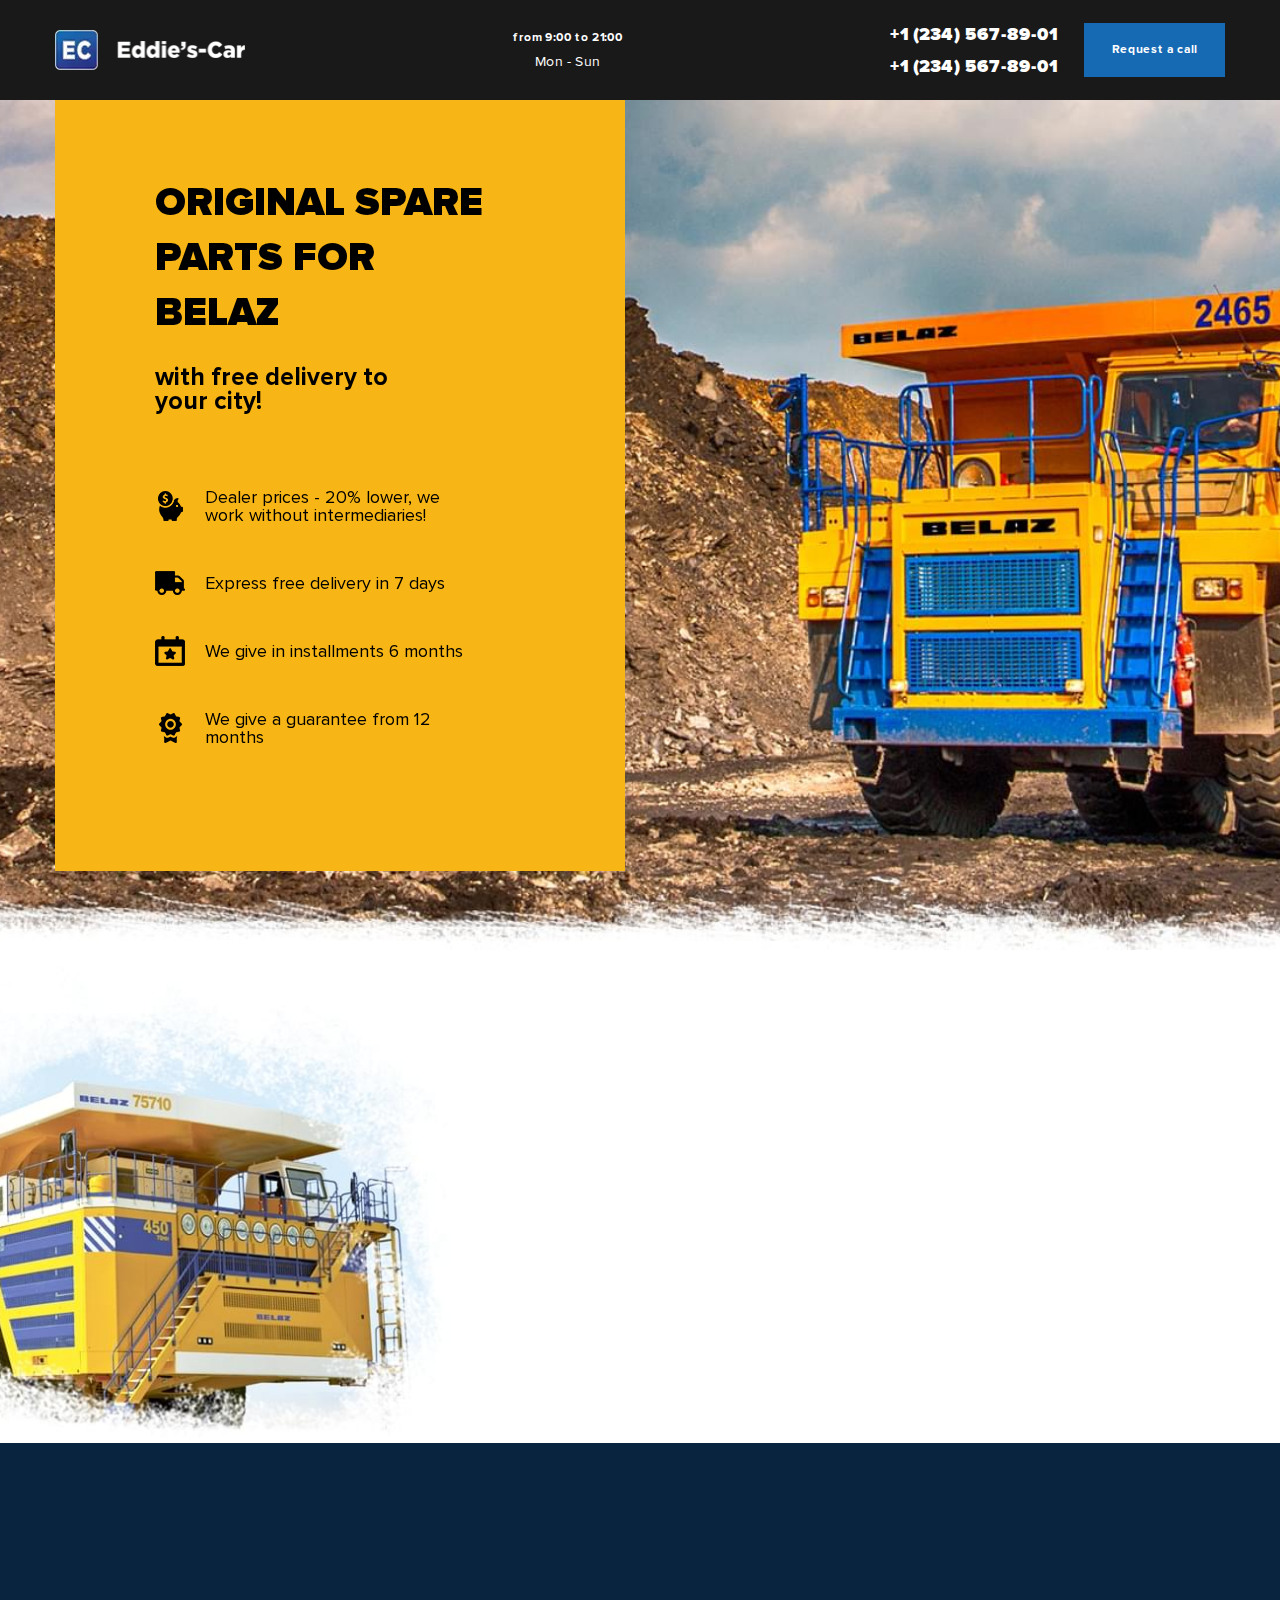
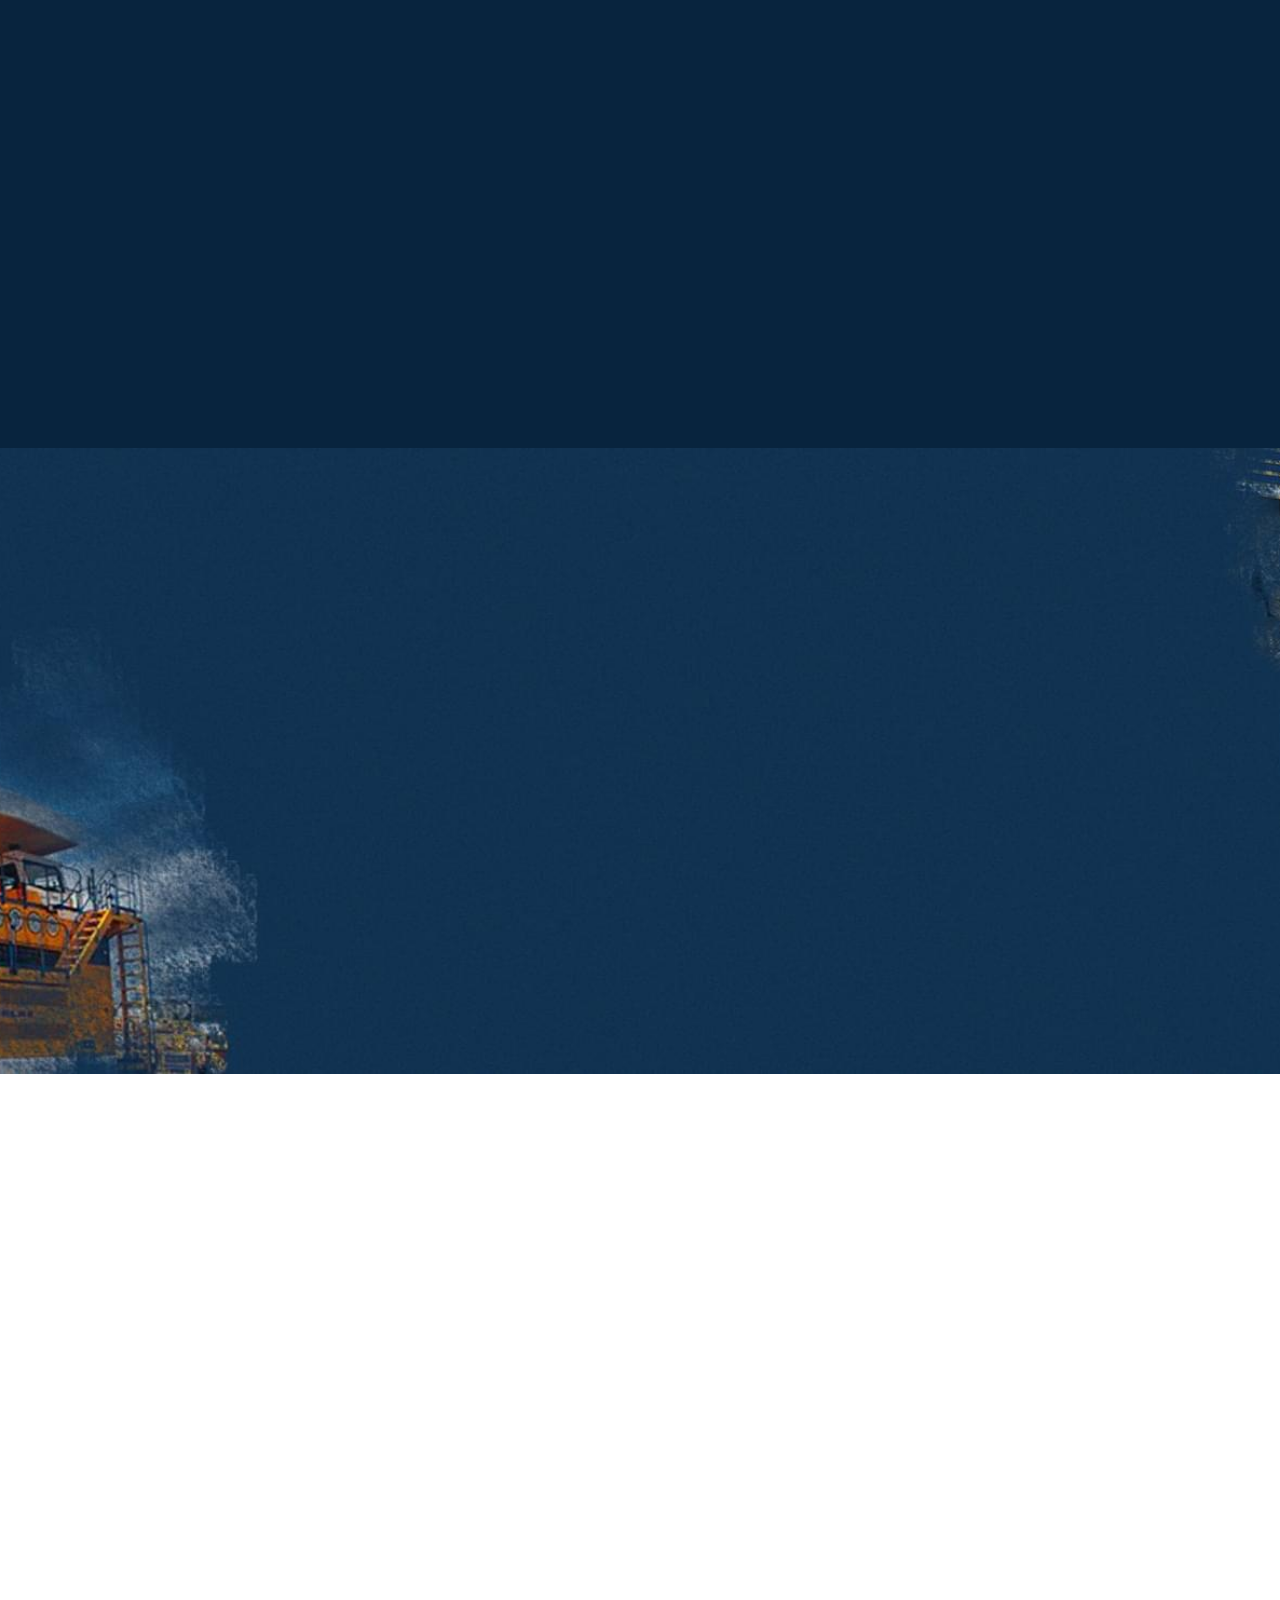
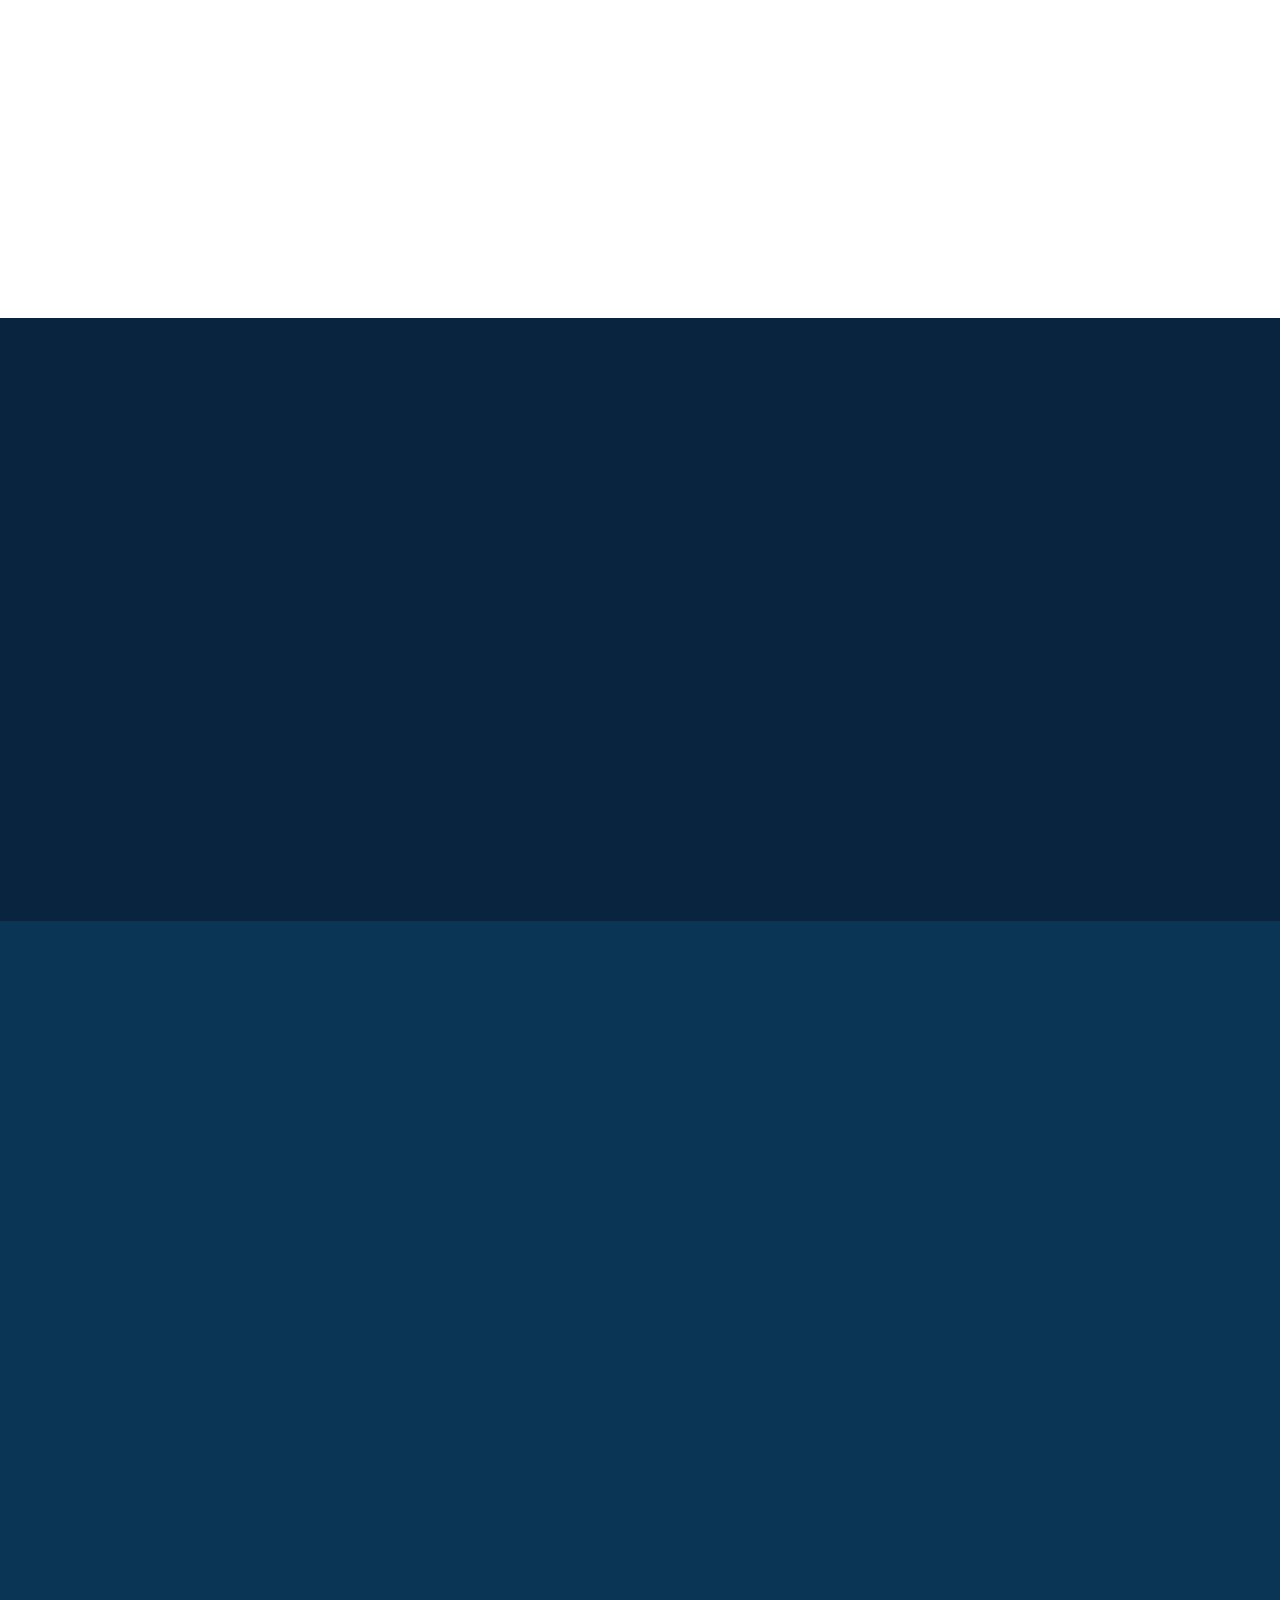
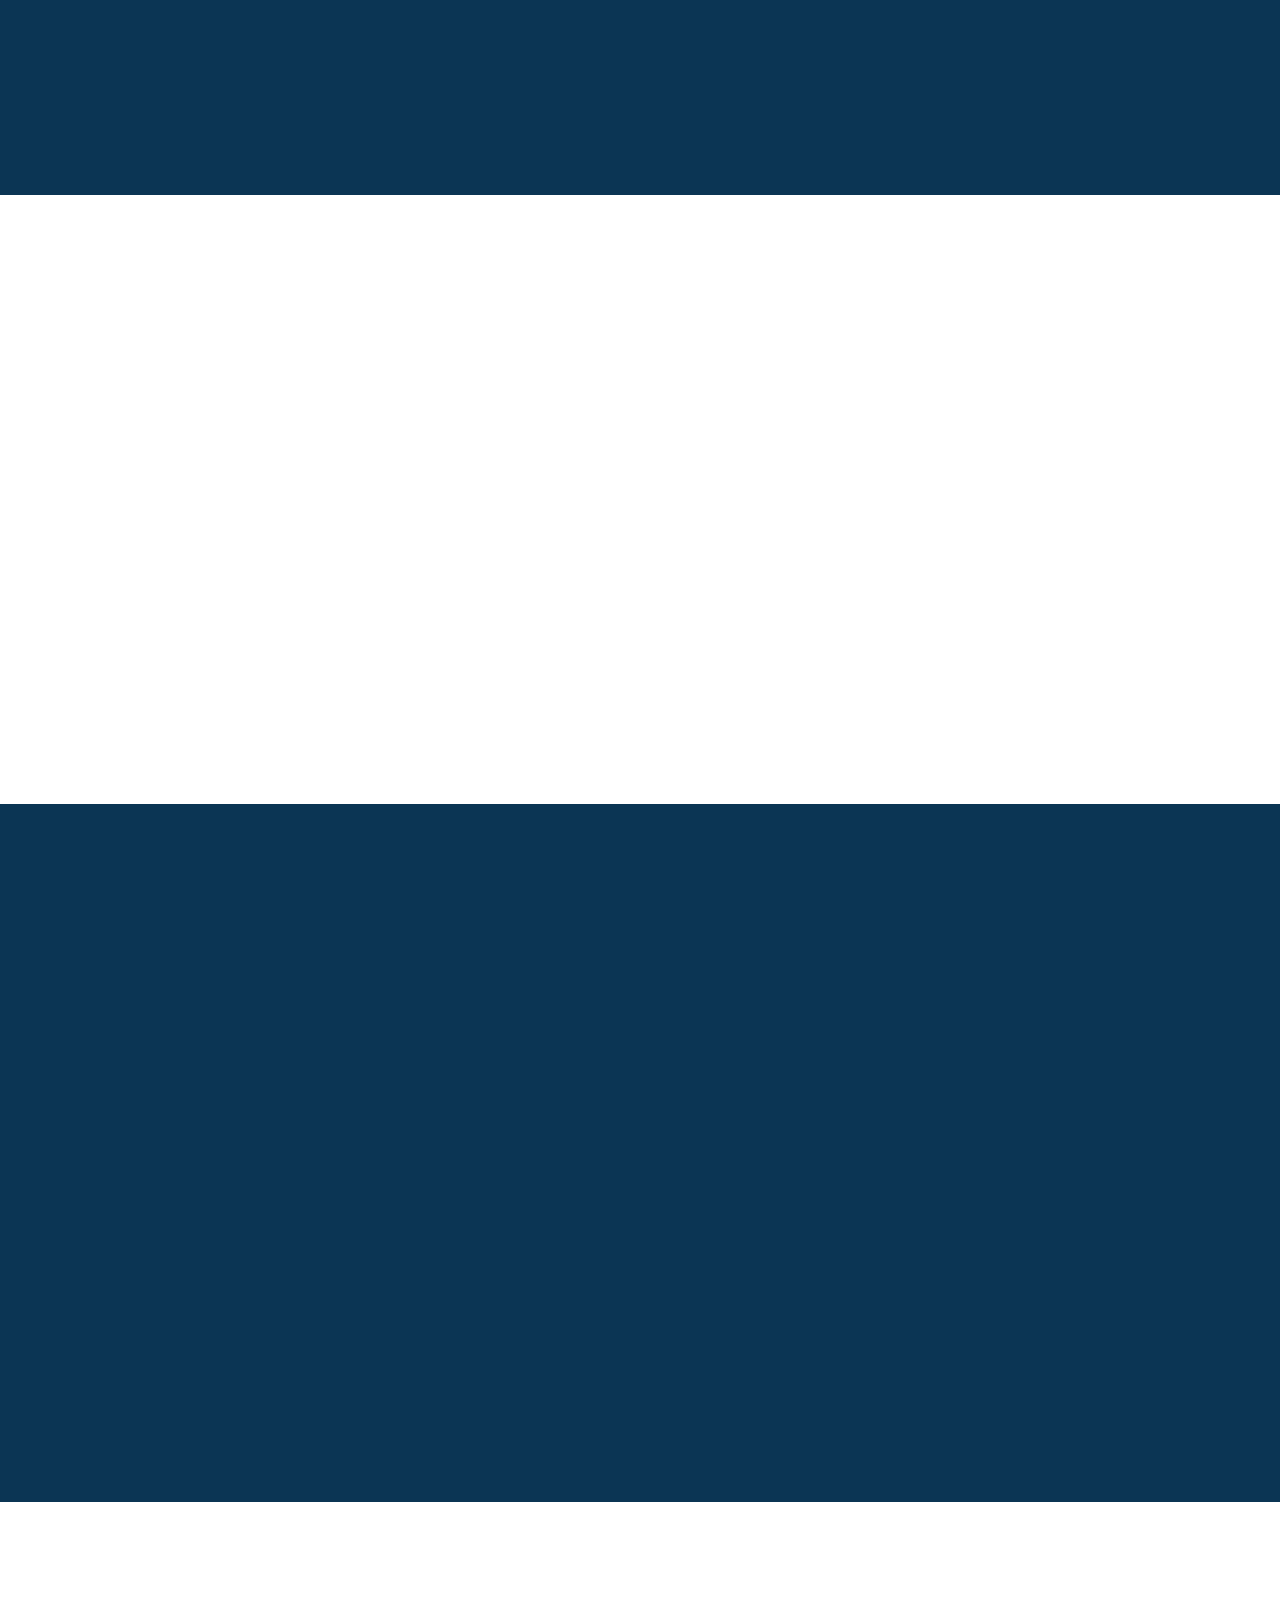
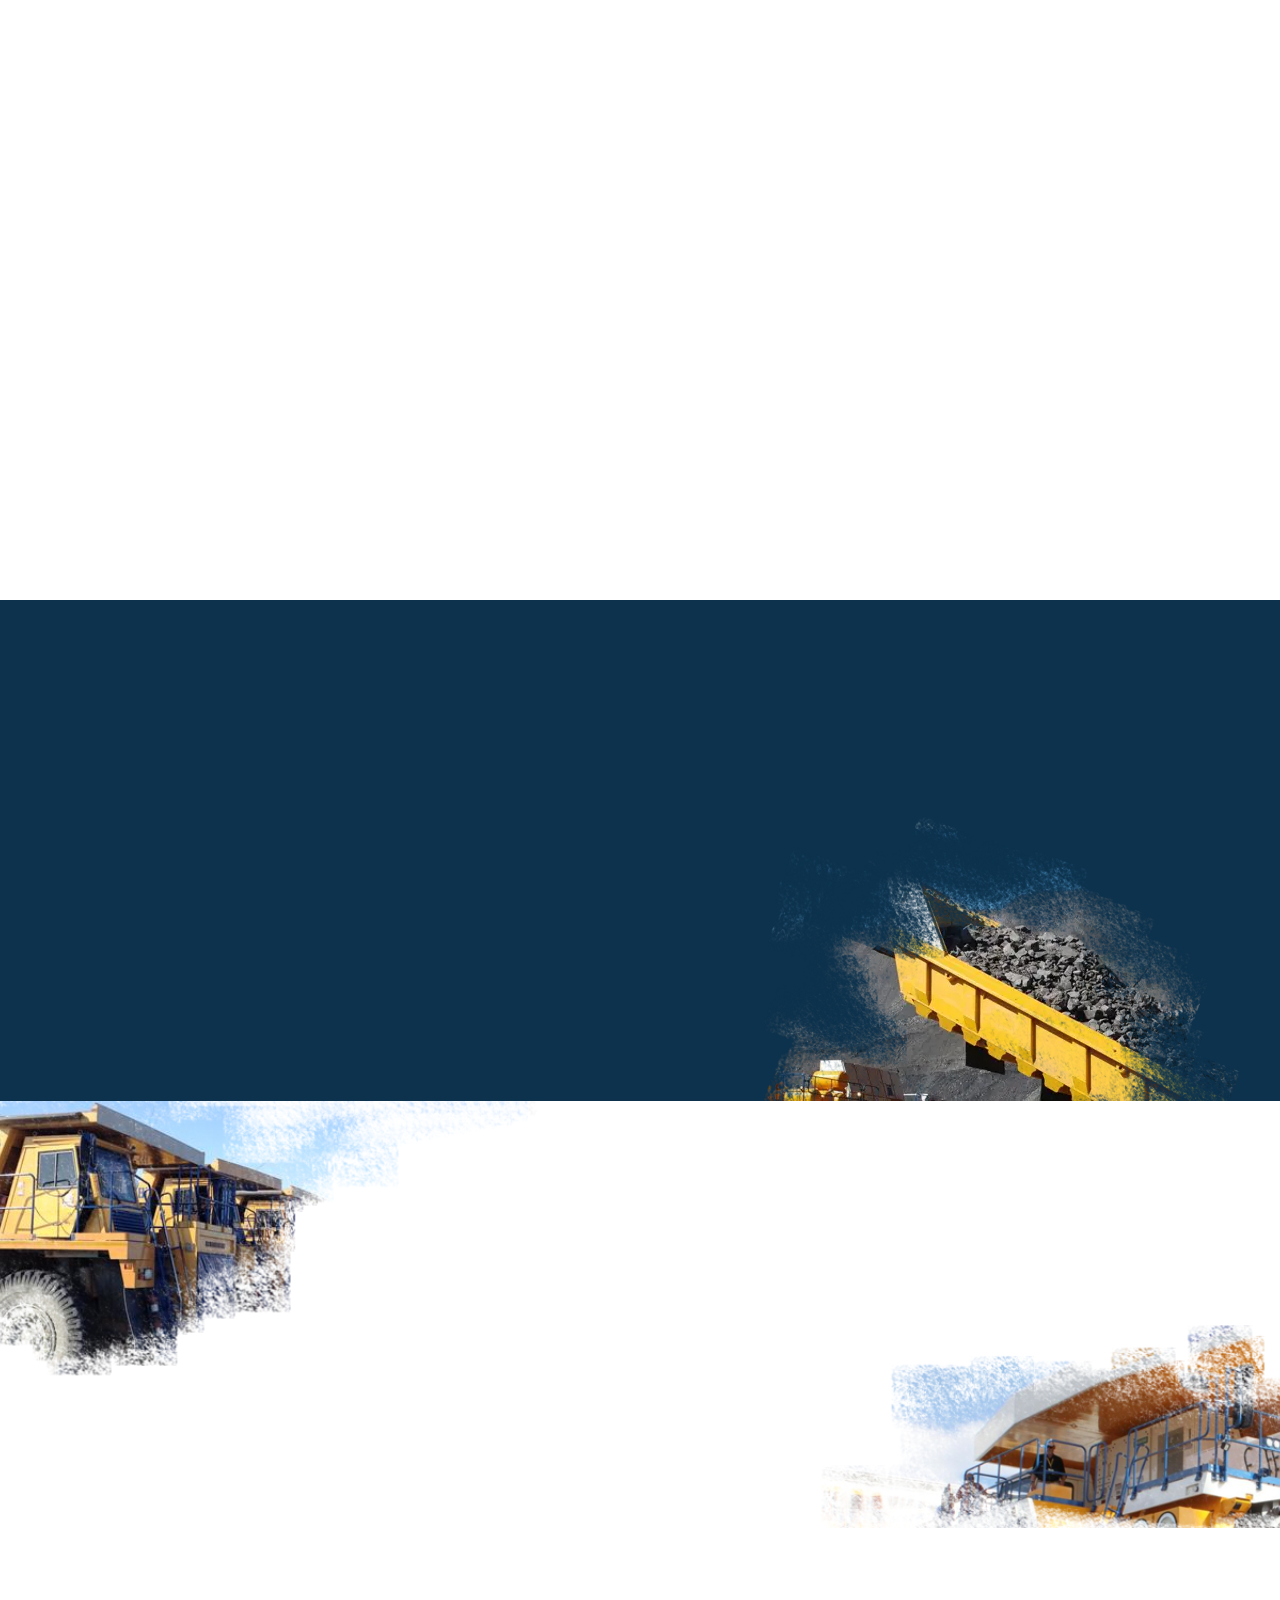
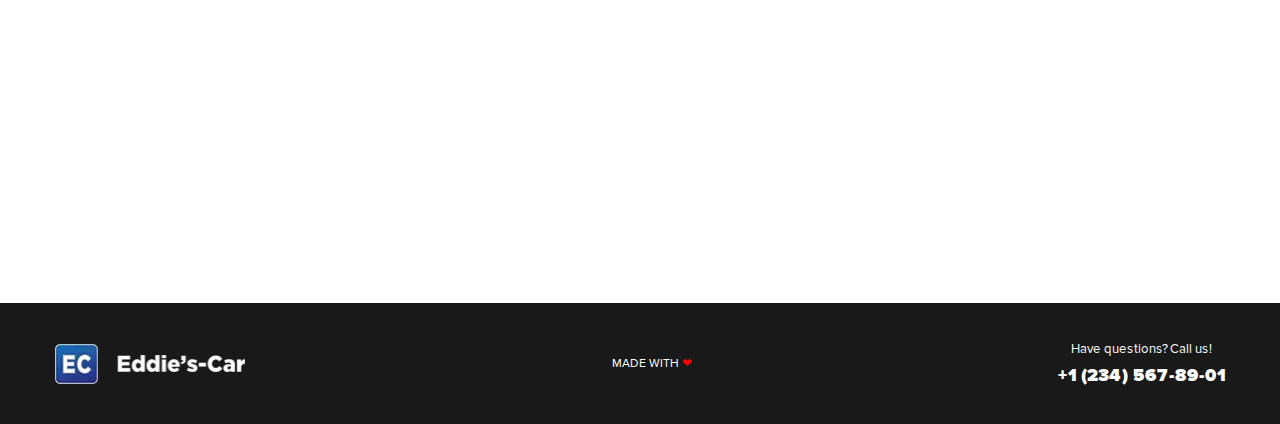
==== belaz/index.html @ 9b539205 "Add files via upload" ====
<!DOCTYPE html>
<html lang="en">
  <head>
    <meta charset="UTF-8" />
    <meta
      name="viewport"
      content="width=device-width, initial-scale=1.0, maximum-scale=1.0, minimum-scale=1.0, user-scalable=no"
    />
    <meta name="description" content="description" />
    <meta name="keywords" content="keywords" />
    <title>Eddie's-Car | Original Belaz Spares</title>
    <link rel="stylesheet" href="./css/style.min.css" />
    <link rel="shortcut icon" href="./img/favicon.ico" />
    <link rel="stylesheet" href="https://unpkg.com/aos@next/dist/aos.css" />
  </head>
  <body>
    <div class="wrapper">
      <span id="top"></span>
      <header class="header">
        <div class="container">
          <div class="header__body">
            <a href="#top" class="header__logo">
              <picture
                ><source srcset="./img/header-logo.webp" type="image/webp" />
                <img src="./img/header-logo.png" alt=""
              /></picture>
            </a>
            <div class="header__schedule">
              <p class="header__time">from 9:00 to 21:00</p>
              <p class="header__days">Mon - Sun</p>
            </div>
            <div class="header__call">
              <div class="header__number">
                <p>+1 (234) 567-89-01</p>
                <p>+1 (234) 567-89-01</p>
              </div>
              <a href="#" class="header__cta">Request a call</a>
            </div>
            <div class="header__burger">
              <span></span>
              <span></span>
              <span></span>
            </div>
            <div class="header__menu">
              <span class="header__menu-close">&times;</span>
            </div>
          </div>
        </div>
      </header>

      <div class="showcase">
        <div class="container">
          <div class="showcase__body">
            <div class="showcase__banner">
              <h1 class="showcase__title" data-aos="fade-up">
                Original spare parts for Belaz
              </h1>
              <p class="showcase__text" data-aos="fade-up">
                with free delivery to your city!
              </p>
              <ul class="showcase__list" data-aos="fade-up">
                <li class="showcase__list-item">
                  Dealer prices - 20% lower, we work without intermediaries!
                </li>
                <li class="showcase__list-item">
                  Express free delivery in 7 days
                </li>
                <li class="showcase__list-item">
                  We give in installments 6 months
                </li>
                <li class="showcase__list-item">
                  We give a guarantee from 12 months
                </li>
              </ul>
            </div>
          </div>
          <div class="showcase__bg ibg">
            <picture
              ><source srcset="./img/showcase-bg.webp" type="image/webp" />
              <img src="./img/showcase-bg.jpg" alt=""
            /></picture>
          </div>
        </div>
      </div>

      <section class="pricing">
        <div class="container">
          <div class="pricing__body">
            <h2 class="pricing__title" data-aos="fade-up">
              Get the price list by email right now!
            </h2>
            <form action="#" class="pricing__form">
              <div class="pricing__email" data-aos="fade-up">
                <input
                  type="email"
                  name="userEmail"
                  placeholder="Enter your email"
                />
                <picture
                  ><source srcset="./img/mail-icon.webp" type="image/webp" />
                  <img
                    src="./img/mail-icon.png"
                    alt=""
                    class="pricing__email-icon"
                /></picture>
              </div>
              <div class="pricing__tel" data-aos="fade-up">
                <input
                  type="tel"
                  name="userTel"
                  placeholder="Enter your number"
                />
                <picture
                  ><source
                    srcset="./img/telephone-icon.webp"
                    type="image/webp" />
                  <img
                    src="./img/telephone-icon.png"
                    alt=""
                    class="pricing__tel-icon"
                /></picture>
              </div>
              <p class="pricing__time" data-aos="fade-up">
                The price list will come to your mail within 5 minutes!
              </p>
              <div class="pricing__submit" data-aos="fade-up">
                <input type="submit" value="Get prices" />
              </div>
            </form>
          </div>
        </div>
        <div class="pricing__bg ibg">
          <picture
            ><source srcset="./img/pricing-bg.webp" type="image/webp" />
            <img src="./img/pricing-bg.jpg" alt=""
          /></picture>
        </div>
      </section>

      <section class="services">
        <div class="container">
          <div class="services__body">
            <h2 class="services__title" data-aos="fade-up">
              You don't have to wait!
            </h2>
            <p class="services__subtitle" data-aos="fade-up">
              Any spare parts for all Belaz models always in stock!
            </p>
            <div class="services__list">
              <div class="services__list-item">
                <picture
                  ><source srcset="./img/engine.webp" type="image/webp" />
                  <img
                    src="./img/engine.png"
                    alt=""
                    class="services__item-img"
                    data-aos="fade-up"
                /></picture>
                <p class="services__item-text" data-aos="fade-up">
                  Any types of parts from washer to engine!
                </p>
              </div>
              <div class="services__list-item">
                <picture
                  ><source srcset="./img/dump-truck.webp" type="image/webp" />
                  <img
                    src="./img/dump-truck.png"
                    alt=""
                    class="services__item-img"
                    data-aos="fade-up"
                /></picture>
                <p class="services__item-text" data-aos="fade-up">
                  All modifications of Belaz from 45t to 450t
                </p>
              </div>
              <div class="services__list-item">
                <picture
                  ><source srcset="./img/calendar.webp" type="image/webp" />
                  <img
                    src="./img/calendar.png"
                    alt=""
                    class="services__item-img"
                    data-aos="fade-up"
                /></picture>
                <p class="services__item-text" data-aos="fade-up">
                  We ship on the day of order!
                </p>
              </div>
              <div class="services__list-item">
                <picture
                  ><source srcset="./img/map.webp" type="image/webp" />
                  <img
                    src="./img/map.png"
                    alt=""
                    class="services__item-img"
                    data-aos="fade-up"
                /></picture>
                <p class="services__item-text" data-aos="fade-up">
                  We will deliver to any place!
                </p>
              </div>
            </div>
          </div>
        </div>
      </section>

      <section class="contact">
        <div class="container">
          <div class="contact__inner">
            <h2 class="contact__title" data-aos="fade-up">
              Looking for a specific part?
            </h2>
            <p class="contact__subtitle" data-aos="fade-up">
              If you have an article - enter it in the field below and get a
              price RIGHT NOW!
            </p>
            <form action="#" class="contact__form">
              <div
                class="contact__input contact__input--detail"
                data-aos="fade-up"
              >
                <input
                  type="text"
                  name="detailInfo"
                  placeholder="Enter the part number"
                />
              </div>
              <div
                class="contact__input contact__input--tel"
                data-aos="fade-up"
              >
                <input
                  type="tel"
                  name="userTel"
                  placeholder="Enter your phone number"
                />
                <picture
                  ><source
                    srcset="./img/telephone-icon.webp"
                    type="image/webp" />
                  <img
                    src="./img/telephone-icon.png"
                    alt=""
                    class="contact__tel-icon"
                /></picture>
              </div>
              <div
                class="contact__input contact__input--submit"
                data-aos="fade-up"
              >
                <input type="submit" value="GET THE PRICE" />
              </div>
            </form>
            <p class="contact__time" data-aos="fade-up">
              We will call you back within 3 minutes and tell you the price of
              the part!
            </p>
            <p class="contact__call-us" data-aos="fade-up">
              Or you can call us yourself:
            </p>
            <h2 class="contact__number" data-aos="fade-up">
              +1 (234) 567-89-01
            </h2>
          </div>
        </div>
        <div class="contact__bg ibg">
          <picture
            ><source srcset="./img/contact-bg.webp" type="image/webp" />
            <img src="./img/contact-bg.jpg" alt=""
          /></picture>
        </div>
      </section>

      <section class="safety">
        <div class="container">
          <div class="safety__body">
            <h2 class="safety__title" data-aos="fade-up">
              We guarantee the safety of parts during transportation!
            </h2>
            <div class="safety__list">
              <div class="safety__item safety__item--doc">
                <div class="safety__img ibg" data-aos="fade-up">
                  <picture
                    ><source srcset="./img/safety-doc.webp" type="image/webp" />
                    <img src="./img/safety-doc.jpg" alt=""
                  /></picture>
                </div>
                <p class="safety__text" data-aos="fade-up">
                  Delivery integrity guarantee spelled out in the contract
                </p>
                <a href="#" class="safety__cta" data-aos="fade-up">Read More</a>
              </div>
              <div class="safety__item safety__item">
                <div class="safety__img ibg" data-aos="fade-up">
                  <picture
                    ><source
                      srcset="./img/safety-pack.webp"
                      type="image/webp" />
                    <img src="./img/safety-pack.jpg" alt=""
                  /></picture>
                </div>
                <p class="safety__text" data-aos="fade-up">
                  Each spare part is delivered from the factory in rigid
                  packaging
                </p>
                <a href="#" class="safety__cta" data-aos="fade-up">Read More</a>
              </div>
              <div class="safety__item safety__item">
                <div class="safety__img ibg" data-aos="fade-up">
                  <picture
                    ><source
                      srcset="./img/safety-quality.webp"
                      type="image/webp" />
                    <img src="./img/safety-quality.jpg" alt=""
                  /></picture>
                </div>
                <p class="safety__text" data-aos="fade-up">
                  Additional quality control by our specialists
                </p>
                <a href="#" class="safety__cta" data-aos="fade-up">Read More</a>
              </div>
            </div>
          </div>
        </div>
      </section>

      <section class="discount">
        <div class="container">
          <div class="discount__body">
            <h2 class="discount__title" data-aos="fade-up">
              We have developed bonus systems and discounts for our clients
            </h2>
            <div class="discount__list">
              <div class="discount__list-item">
                <div class="discount__item-img" data-aos="fade-up">
                  <picture
                    ><source srcset="./img/10.webp" type="image/webp" />
                    <img src="./img/10.png" alt=""
                  /></picture>
                </div>
                <p class="discount__item-text" data-aos="fade-up">
                  Additional 10% discount for the second part and any subsequent
                </p>
              </div>
              <div class="discount__list-item">
                <div class="discount__item-img" data-aos="fade-up">
                  <picture
                    ><source srcset="./img/20.webp" type="image/webp" />
                    <img src="./img/20.png" alt=""
                  /></picture>
                </div>
                <p class="discount__item-text" data-aos="fade-up">
                  20% discount on conclusion contract for annual service
                  maintenance
                </p>
              </div>
              <div class="discount__list-item">
                <div class="discount__item-img" data-aos="fade-up">
                  <picture
                    ><source
                      srcset="./img/delivery-truck.webp"
                      type="image/webp" />
                    <img src="./img/delivery-truck.png" alt=""
                  /></picture>
                </div>
                <p class="discount__item-text" data-aos="fade-up">
                  Free shipping throughout Europe for all clients
                </p>
              </div>
              <div class="discount__list-item">
                <div class="discount__item-img" data-aos="fade-up">
                  <picture
                    ><source srcset="./img/personnel.webp" type="image/webp" />
                    <img src="./img/personnel.png" alt=""
                  /></picture>
                </div>
                <p class="discount__item-text" data-aos="fade-up">
                  We will deliver to any place!
                </p>
              </div>
            </div>
          </div>
        </div>
      </section>

      <section class="qna">
        <div class="container">
          <div class="qna__body">
            <h2 class="qna__title" data-aos="fade-up">
              Do you have any questions?
            </h2>
            <p class="qna__subtitle" data-aos="fade-up">
              Edward answers your questions
            </p>
            <div class="qna__main">
              <div class="qna__list-block">
                <ol class="qna__list">
                  <li class="qna__list-item" data-aos="fade-up">
                    <a href="#" class="qna__tooltip-open"
                      >How to order a part correctly?</a
                    >
                    <div class="qna__tooltip">
                      <p>
                        Lorem ipsum dolor sit amet, consectetur adipisicing
                        elit, sed do eiusmod tempor incididunt ut labore et
                        dolore magna aliqua.
                      </p>
                      <p>
                        Ut enim ad minim veniam, quis nostrud exercitation
                        ullamco laboris nisi ut aliquip ex ea commodo consequat.
                      </p>
                      <div class="qna__tooltip-close"></div>
                    </div>
                  </li>
                  <li class="qna__list-item" data-aos="fade-up">
                    <a href="#" class="qna__tooltip-open"
                      >What if the spare part is not needed?</a
                    >
                    <div class="qna__tooltip">
                      <p>
                        Lorem ipsum dolor sit amet, consectetur adipisicing
                        elit, sed do eiusmod tempor incididunt ut labore et
                        dolore magna aliqua.
                      </p>
                      <p>
                        Ut enim ad minim veniam, quis nostrud exercitation
                        ullamco laboris nisi ut aliquip ex ea commodo consequat.
                      </p>
                      <div class="qna__tooltip-close"></div>
                    </div>
                  </li>
                  <li class="qna__list-item" data-aos="fade-up">
                    <a href="#" class="qna__tooltip-open"
                      >Can you install the part?</a
                    >
                    <div class="qna__tooltip">
                      <p>
                        Lorem ipsum dolor sit amet, consectetur adipisicing
                        elit, sed do eiusmod tempor incididunt ut labore et
                        dolore magna aliqua.
                      </p>
                      <p>
                        Ut enim ad minim veniam, quis nostrud exercitation
                        ullamco laboris nisi ut aliquip ex ea commodo consequat.
                      </p>
                      <div class="qna__tooltip-close"></div>
                    </div>
                  </li>
                  <li class="qna__list-item" data-aos="fade-up">
                    <a href="#" class="qna__tooltip-open"
                      >What are the advantages of original parts?</a
                    >
                    <div class="qna__tooltip">
                      <p>
                        Lorem ipsum dolor sit amet, consectetur adipisicing
                        elit, sed do eiusmod tempor incididunt ut labore et
                        dolore magna aliqua.
                      </p>
                      <p>
                        Ut enim ad minim veniam, quis nostrud exercitation
                        ullamco laboris nisi ut aliquip ex ea commodo consequat.
                      </p>
                      <div class="qna__tooltip-close"></div>
                    </div>
                  </li>
                  <li class="qna__list-item" data-aos="fade-up">
                    <a href="#" class="qna__tooltip-open"
                      >What are the advantages of original parts?</a
                    >
                    <div class="qna__tooltip">
                      <p>
                        Lorem ipsum dolor sit amet, consectetur adipisicing
                        elit, sed do eiusmod tempor incididunt ut labore et
                        dolore magna aliqua.
                      </p>
                      <p>
                        Ut enim ad minim veniam, quis nostrud exercitation
                        ullamco laboris nisi ut aliquip ex ea commodo consequat.
                      </p>
                      <div class="qna__tooltip-close"></div>
                    </div>
                  </li>
                  <li
                    class="qna__list-item qna__list-item--more"
                    data-aos="fade-up"
                  >
                    <a href="#" class="qna__more">More Questions</a>
                  </li>
                </ol>
              </div>
              <div class="qna__photo" data-aos="fade-up">
                <div class="qna__ceo-info">
                  <p>
                    Edward Doe, <br />
                    CEO of «Eddie's-Car»
                  </p>
                </div>
                <div class="qna__photo-img ibg">
                  <picture
                    ><source srcset="./img/ceo.webp" type="image/webp" />
                    <img src="./img/ceo.jpg" alt=""
                  /></picture>
                </div>
              </div>
            </div>
          </div>
        </div>
      </section>

      <section class="advantages">
        <div class="container">
          <div class="advantages__body">
            <h2 class="advantages__title" data-aos="fade-up">
              It is convenient to work with us!
            </h2>
            <p class="advantages__subtitle" data-aos="fade-up">
              More than 70% of clients come to us on recommendation!
            </p>
            <div class="advantages__main">
              <div class="advantages__item">
                <picture
                  ><source srcset="./img/cash.webp" type="image/webp" />
                  <img
                    src="./img/cash.png"
                    alt=""
                    class="advantages__image"
                    data-aos="fade-up"
                /></picture>
                <p class="advantages__text" data-aos="fade-up">
                  You make a prepayment at a rate of 50% from the cost of spare
                  parts
                </p>
              </div>
              <div class="advantages__item">
                <picture
                  ><source srcset="./img/time-truck.webp" type="image/webp" />
                  <img
                    src="./img/time-truck.png"
                    alt=""
                    class="advantages__image"
                    data-aos="fade-up"
                /></picture>
                <p class="advantages__text" data-aos="fade-up">
                  We send spare parts on the day of order
                </p>
              </div>
              <div class="advantages__item">
                <picture
                  ><source srcset="./img/cash.webp" type="image/webp" />
                  <img
                    src="./img/cash.png"
                    alt=""
                    class="advantages__image"
                    data-aos="fade-up"
                /></picture>
                <p class="advantages__text" data-aos="fade-up">
                  You receive the item, check, pay the remaining 50%
                </p>
              </div>
            </div>
          </div>
        </div>
      </section>

      <section class="werehouse">
        <div class="container">
          <div class="werehouse__body">
            <h2 class="werehouse__title" data-aos="fade-up">
              We have our own warehouse!
            </h2>
            <p class="werehouse__subtitle" data-aos="fade-up">
              This allows us to quickly process requests and ship parts on the
              day of order!
            </p>
            <div class="werehouse__main" data-aos="fade-up">
              <div class="werehouse__image ibg">
                <picture
                  ><source srcset="./img/werehouse-1.webp" type="image/webp" />
                  <img src="./img/werehouse-1.jpg" alt=""
                /></picture>
              </div>
              <div class="werehouse__image ibg">
                <picture
                  ><source srcset="./img/werehouse-2.webp" type="image/webp" />
                  <img src="./img/werehouse-2.jpg" alt=""
                /></picture>
              </div>
              <div class="werehouse__image ibg">
                <picture
                  ><source srcset="./img/werehouse-3.webp" type="image/webp" />
                  <img src="./img/werehouse-3.jpg" alt=""
                /></picture>
              </div>
            </div>
          </div>
        </div>
      </section>

      <section class="workers">
        <div class="container">
          <div class="workers__body">
            <h2 class="workers__title" data-aos="fade-up">
              We have mobile teams in our staff, ready to leave for service,
              repair and diagnostics!
            </h2>
            <div class="workers__main">
              <div class="workers__item">
                <div class="workers__img" data-aos="fade-up">
                  <picture
                    ><source
                      srcset="./img/truck-timer-2.webp"
                      type="image/webp" />
                    <img src="./img/truck-timer-2.png" alt=""
                  /></picture>
                </div>
                <p class="workers__text" data-aos="fade-up">
                  We organize the departure of specialists during two days
                </p>
              </div>
              <div class="workers__item">
                <div class="workers__img" data-aos="fade-up">
                  <picture
                    ><source srcset="./img/case.webp" type="image/webp" />
                    <img src="./img/case.png" alt=""
                  /></picture>
                </div>
                <p class="workers__text" data-aos="fade-up">
                  The brigades are manned all necessary equipment for the
                  production of works any complexity
                </p>
              </div>
              <div class="workers__item">
                <div class="workers__img" data-aos="fade-up">
                  <picture
                    ><source srcset="./img/diploma.webp" type="image/webp" />
                    <img src="./img/diploma.png" alt=""
                  /></picture>
                </div>
                <p class="workers__text" data-aos="fade-up">
                  All specialists are trained and annual certification
                </p>
              </div>
            </div>
          </div>
        </div>
      </section>

      <section class="advice">
        <div class="container">
          <div class="advice__body">
            <h2 class="advice__title" data-aos="fade-up">
              If you need a free service consultation
            </h2>
            <p class="advice__subtitle" data-aos="fade-up">Call us by phone:</p>
            <p class="advice__number" data-aos="fade-up">+1 (234) 567-89-01</p>
            <form action="#" class="advice__form" data-aos="fade-up">
              <div class="advice__input advice__input--tel">
                <input
                  type="tel"
                  name="userTel"
                  placeholder="Enter your phone number"
                />
                <picture
                  ><source
                    srcset="./img/telephone-icon.webp"
                    type="image/webp" />
                  <img src="./img/telephone-icon.png" alt=""
                /></picture>
              </div>
              <div class="advice__input advice__input--submit">
                <input type="submit" value="Call back now" />
              </div>
            </form>
          </div>
        </div>
        <div class="advice__bg-img">
          <picture
            ><source srcset="./img/advice-bg.webp" type="image/webp" />
            <img src="./img/advice-bg.png" alt=""
          /></picture>
        </div>
      </section>

      <section class="office">
        <div class="container">
          <div class="office__body">
            <h2 class="office__title" data-aos="fade-up">
              Come to our office!
            </h2>
            <address class="office__address" data-aos="fade-up">
              41 Prince Consort Road
            </address>
            <p class="office__number" data-aos="fade-up">+1 (234) 567-89-01</p>
          </div>
        </div>
        <div class="office__bg ibg">
          <picture
            ><source srcset="./img/office-bg.webp" type="image/webp" />
            <img src="./img/office-bg.png" alt=""
          /></picture>
        </div>
      </section>

      <div class="map" data-aos="fade-up">
        <iframe
          src="https://www.google.com/maps/embed?pb=!1m18!1m12!1m3!1d2483.721954315784!2d-0.17792998434324928!3d51.49996967963391!2m3!1f0!2f0!3f0!3m2!1i1024!2i768!4f13.1!3m3!1m2!1s0x4876055b4d06a08f%3A0xb083be4d5deb977c!2zNDEgUHJpbmNlIENvbnNvcnQgUmQsIEtlbnNpbmd0b24sIExvbmRvbiwg0JLQtdC70LjQutC-0LHRgNC40YLQsNC90ZbRjw!5e0!3m2!1suk!2sua!4v1601383307372!5m2!1suk!2sua"
          width="600"
          height="450"
          style="border: 0"
          allowfullscreen=""
          aria-hidden="false"
          tabindex="0"
        ></iframe>
      </div>

      <footer class="footer">
        <div class="container">
          <div class="footer__body">
            <a href="#top" class="footer__logo">
              <picture
                ><source srcset="./img/header-logo.webp" type="image/webp" />
                <img src="./img/header-logo.png" alt=""
              /></picture>
            </a>
            <p class="footer__text">MADE WITH <span>&#10084;</span></p>
            <div class="footer__contact">
              <p>Have questions? Call us!</p>
              <p class="footer__number">+1 (234) 567-89-01</p>
            </div>
          </div>
        </div>
      </footer>
    </div>
    <script src="./js/main.min.js"></script>
    <script src="https://unpkg.com/aos@next/dist/aos.js"></script>
    <script>
      AOS.init();
    </script>
  </body>
</html>
---- belaz/css/style.min.css ----
@font-face{font-family:ProximaNova;font-display:swap;src:url(../fonts/ProximaNova-Black.woff) format("woff"),url(../fonts/ProximaNova-Black.woff2) format("woff2");font-weight:900;font-style:normal}@font-face{font-family:ProximaNova;font-display:swap;src:url(../fonts/ProximaNova-Bold.woff) format("woff"),url(../fonts/ProximaNova-Bold.woff2) format("woff2");font-weight:700;font-style:normal}@font-face{font-family:ProximaNova;font-display:swap;src:url(../fonts/ProximaNova-Regular.woff) format("woff"),url(../fonts/ProximaNova-Regular.woff2) format("woff2");font-weight:400;font-style:normal}@font-face{font-family:ProximaNova;font-display:swap;src:url(../fonts/ProximaNovaT-Thin.woff) format("woff"),url(../fonts/ProximaNovaT-Thin.woff2) format("woff2");font-weight:100;font-style:normal}*{padding:0;margin:0;border:0}*,::after,::before{-webkit-box-sizing:border-box;box-sizing:border-box}:active,:focus{outline:0}a:active,a:focus{outline:0}aside,footer,header,nav,section{display:block}body,html{height:100%;min-width:320px;scroll-behavior:smooth;text-rendering:optimizeSpeed}body{line-height:1;font-size:18px;font-family:ProximaNova;-ms-text-size-adjust:100%;-moz-text-size-adjust:100%;-webkit-text-size-adjust:100%}button,input,textarea{font-family:ProximaNova;border-radius:0;-webkit-appearance:none;-moz-appearance:none}input::-ms-clear{display:none}button{cursor:pointer}button::-moz-focus-inner{padding:0;border:0}a,a:visited{text-decoration:none}a:hover{text-decoration:none}ul li{list-style:none}img{max-width:100%;display:block}svg{display:inline-block}h1,h2,h3,h4,h5,h6{font-weight:inherit;font-size:inherit}.wrapper{min-height:100%}.container{margin:0 auto;height:100%;width:100%;max-width:1200px;padding:0 15px}.header{height:100px;background-color:#191919;position:-webkit-sticky;position:sticky;top:0;left:0;z-index:1000}.header__body{display:-webkit-box;display:-ms-flexbox;display:flex;height:100%;-webkit-box-pack:justify;-ms-flex-pack:justify;justify-content:space-between;-webkit-box-align:center;-ms-flex-align:center;align-items:center;color:#fff}.header__logo{max-width:190px;width:100%}.header__schedule{text-align:center;line-height:24px}.header__time{font-size:12px;font-weight:700;line-height:24px}.header__days{font-size:14px}.header__call{display:-webkit-box;display:-ms-flexbox;display:flex;-webkit-box-align:center;-ms-flex-align:center;align-items:center}.header__number{font-size:18px;font-weight:900}.header__number p{padding:7px 27px 7px 0}.header__cta{color:#fff;font-size:12px;font-weight:700;padding:21px 28px;background-color:#1669b3;-webkit-transition:background-color .2s;-o-transition:background-color .2s;transition:background-color .2s}.header__cta:hover{background-color:#104e86}.header__burger{width:30px;height:20px;position:relative;cursor:pointer}.header__burger:hover span{background-color:#e6e6e6}.header__burger span{position:absolute;display:block;width:100%;height:2px;background-color:#fff;-webkit-transition:background-color .2s;-o-transition:background-color .2s;transition:background-color .2s}.header__burger span:nth-child(1){top:0}.header__burger span:nth-child(2){top:50%;-webkit-transform:translateY(-50%);-ms-transform:translateY(-50%);transform:translateY(-50%)}.header__burger span:nth-child(3){bottom:0}.header__menu{position:fixed;top:0;right:0;width:320px;height:100%;background-color:#191919;padding:20px;-webkit-box-shadow:-4px 0 8px rgba(0,0,0,.2);box-shadow:-4px 0 8px rgba(0,0,0,.2);display:-webkit-box;display:-ms-flexbox;display:flex;-webkit-box-orient:vertical;-webkit-box-direction:normal;-ms-flex-direction:column;flex-direction:column;-webkit-box-align:end;-ms-flex-align:end;align-items:flex-end;-webkit-transform:translateX(101%);-ms-transform:translateX(101%);transform:translateX(101%);-webkit-transition:-webkit-transform .5s;transition:-webkit-transform .5s;-o-transition:transform .5s;transition:transform .5s;transition:transform .5s,-webkit-transform .5s;z-index:900}.header__menu.is-active{-webkit-transform:translateX(0);-ms-transform:translateX(0);transform:translateX(0)}.header__menu *{text-align:right}.header__menu .header__call{-webkit-box-orient:vertical;-webkit-box-direction:normal;-ms-flex-direction:column;flex-direction:column;-webkit-box-align:end;-ms-flex-align:end;align-items:flex-end}.header__menu .header__call p{font-size:16px;font-weight:400;padding-right:0}.header__menu .header__call a{margin-top:20px;font-size:16px}.header__menu .header__schedule{text-align:left;margin:20px 0;text-transform:uppercase}.header__menu .header__schedule p{font-size:16px}.header__menu-close{cursor:pointer;font-size:30px}.footer{padding:40px 0;background-color:#191919;color:#fff;text-align:center}.footer__body{display:-webkit-box;display:-ms-flexbox;display:flex;-webkit-box-pack:justify;-ms-flex-pack:justify;justify-content:space-between;-webkit-box-align:center;-ms-flex-align:center;align-items:center}.footer__logo{max-width:190px;width:100%}.footer__text{font-size:12px}.footer__text span{color:red}.footer__contact{font-size:13px}.footer__number{font-size:18px;margin-top:10px;font-weight:900}.ibg{background-position:center;background-size:cover;background-repeat:no-repeat;position:relative}.ibg img{width:0;height:0;position:absolute;top:0;left:0;opacity:0;visibility:hidden}::-webkit-input-placeholder{font-size:13px;text-transform:uppercase;color:#818181}::-moz-placeholder{font-size:13px;text-transform:uppercase;color:#818181}:-ms-input-placeholder{font-size:13px;text-transform:uppercase;color:#818181}::-ms-input-placeholder{font-size:13px;text-transform:uppercase;color:#818181}::placeholder{font-size:13px;text-transform:uppercase;color:#818181}section{padding:100px 0;line-height:1.3}.showcase{height:calc(100vh - 50px);max-height:860px;min-height:480px;position:relative}.showcase__body{height:100%;position:relative}.showcase__banner{position:absolute;top:0;left:0;width:570px;min-height:568px;background-color:#f7b516;padding:75px 100px 75px 100px}.showcase__title{font-size:40px;font-weight:900;text-transform:uppercase;line-height:55px;max-width:345px;margin-bottom:25px}.showcase__text{font-size:25px;font-weight:700;line-height:24px;max-width:280px;margin-bottom:75px}.showcase__list{max-width:315px}.showcase__list-item{font-size:18px;margin:0 0 50px 50px;position:relative}.showcase__list-item::before{content:"";display:block;position:absolute;top:50%;left:-50px;-webkit-transform:translateY(-50%);-ms-transform:translateY(-50%);transform:translateY(-50%);width:30px;height:30px;background:no-repeat center/contain}.showcase__list-item:nth-child(1)::before{background-image:url(../img/pig-icon.png)}.showcase__list-item:nth-child(2)::before{background-image:url(../img/truck-icon.png)}.showcase__list-item:nth-child(3)::before{background-image:url(../img/event-icon.png)}.showcase__list-item:nth-child(4)::before{background-image:url(../img/medal-icon.png)}.showcase__bg{position:absolute;top:0;left:0;bottom:0;right:0;z-index:-1}.pricing{position:relative}.pricing__body{display:-webkit-box;display:-ms-flexbox;display:flex;-webkit-box-orient:vertical;-webkit-box-direction:normal;-ms-flex-direction:column;flex-direction:column;-webkit-box-align:end;-ms-flex-align:end;align-items:flex-end}.pricing__title{font-size:30px;font-weight:900;text-align:right;max-width:400px;margin-bottom:45px}.pricing__form{display:grid;grid-template-columns:repeat(2,1fr);-webkit-box-align:center;-ms-flex-align:center;align-items:center;grid-gap:30px;max-width:770px}.pricing__email,.pricing__tel{position:relative}.pricing__email input,.pricing__tel input{background-color:#f2f2f2;padding:30px 75px 30px 30px;max-width:370px;width:100%;max-height:70px}.pricing__email input:focus,.pricing__tel input:focus{border:2px solid #888;padding:28px 73px 28px 28px}.pricing__email-icon,.pricing__tel-icon{position:absolute;width:20px;right:30px;top:50%;-webkit-transform:translateY(-50%);-ms-transform:translateY(-50%);transform:translateY(-50%)}.pricing__time{max-width:185px;font-size:14px;text-align:right;margin:0 60px 0 auto;position:relative}.pricing__time::after{content:"";display:block;position:absolute;top:0;right:-60px;width:30px;height:30px;background:url(../img/clock-icon.png) no-repeat center/contain}.pricing__submit{height:70px}.pricing__submit input{background-color:#1866af;text-transform:uppercase;color:#fff;font-size:17px;font-weight:700;padding:0 108px;height:100%;cursor:pointer;-webkit-transition:background-color .2s;-o-transition:background-color .2s;transition:background-color .2s}.pricing__submit input:hover{background-color:#124c82}.pricing__bg{position:absolute;top:0;left:0;bottom:0;right:0;z-index:-1}.services{background-color:#08243e;color:#fff;text-align:center}.services__title{font-size:36px;font-weight:900}.services__subtitle{font-size:20px;margin-top:30px}.services__list{margin-top:110px;display:grid;grid-template-columns:repeat(auto-fit,minmax(210px,1fr));grid-gap:35px 20px}.services__item-img{margin:0 auto;margin-bottom:50px;height:95px;max-width:100px}.services__item-text{font-size:18px;max-width:210px;margin:0 auto}.contact{position:relative;color:#fff;text-align:center}.contact__title{font-size:30px;font-weight:900;margin-bottom:25px}.contact__subtitle{font-size:20px;max-width:610px;margin:0 auto 60px auto}.contact__form{display:-webkit-box;display:-ms-flexbox;display:flex;-webkit-box-pack:center;-ms-flex-pack:center;justify-content:center}.contact__input{height:70px;max-width:370px;width:100%;position:relative}.contact__input input{height:100%;width:100%;padding:0 30px;background-color:#f2f2f2;text-align:left}.contact__input+.contact__input{margin-left:30px}.contact__input--detail input{padding-right:75px}.contact__input--detail input:focus{padding:28px 73px 28px 28px;border:2px solid #888}.contact__input--tel input{padding-right:75px}.contact__input--tel input:focus{padding:28px 73px 28px 28px;border:2px solid #888}.contact__input--submit input{background-color:#f7b516;text-align:center;color:#fff;font-size:17px;font-weight:700;cursor:pointer;-webkit-transition:background-color .2s;-o-transition:background-color .2s;transition:background-color .2s}.contact__input--submit input:hover{background-color:#d39707}.contact__tel-icon{position:absolute;width:20px;right:30px;top:50%;-webkit-transform:translateY(-50%);-ms-transform:translateY(-50%);transform:translateY(-50%)}.contact__time{margin-top:60px;font-size:14px}.contact__call-us{margin-top:30px;font-size:14px}.contact__number{margin-top:15px;font-size:30px;font-weight:900}.contact__bg{position:absolute;top:0;left:0;bottom:0;right:0;z-index:-1}.safety__body{text-align:center}.safety__title{color:#000;font-size:36px;font-weight:900;max-width:672px;margin:0 auto 100px auto}.safety__list{display:-webkit-box;display:-ms-flexbox;display:flex;-webkit-box-pack:justify;-ms-flex-pack:justify;justify-content:space-between}.safety__item{display:-webkit-box;display:-ms-flexbox;display:flex;-webkit-box-orient:vertical;-webkit-box-direction:normal;-ms-flex-direction:column;flex-direction:column;-webkit-box-pack:justify;-ms-flex-pack:justify;justify-content:space-between}.safety__item+.safety__item{margin-left:20px}.safety__img{width:230px;height:300px;margin:0 auto 40px auto}.safety__item--doc .safety__img{border:15px solid #e1e1e1}.safety__text{max-width:315px;margin:0 auto}.safety__cta{display:inline-block;justify-self:flex-end;margin-top:40px;text-transform:uppercase;color:#000;font-size:18px;font-weight:700;text-decoration:underline}.discount{background-color:#08243e;color:#fff;text-align:center}.discount__title{font-size:36px;font-weight:900;max-width:675px;margin:0 auto}.discount__list{margin-top:100px;display:grid;grid-template-columns:repeat(auto-fit,minmax(210px,1fr));grid-gap:35px 20px}.discount__item-img{height:100px;width:100px;border:2px solid #fff;margin:0 auto;margin-bottom:40px;border-radius:50%;position:relative}.discount__item-img img{max-width:55px;position:absolute;top:50%;left:50%;-webkit-transform:translate(-50%,-50%);-ms-transform:translate(-50%,-50%);transform:translate(-50%,-50%)}.discount__item-text{font-size:18px;max-width:235px;margin:0 auto}.qna{background-color:#0b3554}.qna__body{color:#fff}.qna__title{text-align:center;font-size:36px;font-weight:900;margin-bottom:30px}.qna__subtitle{text-align:center;font-size:20px;margin-bottom:100px}.qna__main{display:-webkit-box;display:-ms-flexbox;display:flex;-webkit-box-pack:justify;-ms-flex-pack:justify;justify-content:space-between}.qna__main>*{-webkit-box-flex:1;-ms-flex:1;flex:1}.qna__list-block{margin-right:20px}.qna__list{padding:0 0 0 19px}.qna__list-item{font-weight:700;margin-bottom:55px;position:relative}.qna__list-item.is-active .qna__tooltip{-webkit-transform:scale(1);-ms-transform:scale(1);transform:scale(1)}.qna__list-item a{display:inline-block;color:#fff;text-decoration:underline;padding-left:30px}.qna__list-item a:hover{text-decoration:none;color:#579eff}.qna__list-item--more{list-style:none;position:relative}.qna__list-item--more::before{content:"";display:block;position:absolute;top:50%;left:-23px;-webkit-transform:translateY(-50%);-ms-transform:translateY(-50%);transform:translateY(-50%);width:18px;height:20px;background:url(../img/reload.png) no-repeat center/contain;-webkit-transition:-webkit-transform .2s;transition:-webkit-transform .2s;-o-transition:transform .2s;transition:transform .2s;transition:transform .2s,-webkit-transform .2s}.qna__list-item--more:hover::before{-webkit-transform:translateY(-50%) rotate(180deg);-ms-transform:translateY(-50%) rotate(180deg);transform:translateY(-50%) rotate(180deg)}.qna__tooltip{position:absolute;top:100%;left:30px;margin-top:25px;background-color:#fff;-webkit-box-shadow:0 0 8px rgba(0,0,0,.75);box-shadow:0 0 8px rgba(0,0,0,.75);max-width:330px;padding:15px 35px 18px 15px;color:#000;font-size:14px;font-weight:400;z-index:20;-webkit-transform:scale(0);-ms-transform:scale(0);transform:scale(0);-webkit-transition:-webkit-transform .2s;transition:-webkit-transform .2s;-o-transition:transform .2s;transition:transform .2s;transition:transform .2s,-webkit-transform .2s}.qna__tooltip::after{content:"";display:block;position:absolute;top:-7.5px;left:10px;width:15px;height:15px;background-color:#fff;-webkit-transform:rotate(45deg);-ms-transform:rotate(45deg);transform:rotate(45deg);z-index:19}.qna__tooltip p+p{margin-top:15px}.qna__tooltip-close{position:absolute;top:15px;right:15px;width:10px;height:10px;cursor:pointer}.qna__tooltip-close::after{content:"";display:block;position:absolute;top:50%;left:0;-webkit-transform:translateY(-50%) rotate(45deg);-ms-transform:translateY(-50%) rotate(45deg);transform:translateY(-50%) rotate(45deg);width:100%;height:1px;background-color:#15151e}.qna__tooltip-close::before{content:"";display:block;position:absolute;top:50%;left:0;-webkit-transform:translateY(-50%) rotate(-45deg);-ms-transform:translateY(-50%) rotate(-45deg);transform:translateY(-50%) rotate(-45deg);width:100%;height:1px;background-color:#15151e}.qna__more{color:#fff;font-size:14px;text-decoration:underline}.qna__photo{position:relative}.qna__photo:hover .qna__ceo-info{padding:17px 35px 17px 25px}.qna__ceo-info{position:absolute;background-color:#0b3554;opacity:.8;left:0;bottom:0;z-index:1;padding:12px 30px 12px 20px;line-height:1.4;-webkit-transition:padding .2s;-o-transition:padding .2s;transition:padding .2s}.qna__photo-img{position:absolute;top:0;left:0;bottom:0;right:0}.advantages__body{text-align:center}.advantages__title{font-size:36px;font-weight:900;margin-bottom:28px}.advantages__subtitle{font-size:20px}.advantages__main{display:-webkit-box;display:-ms-flexbox;display:flex;-webkit-box-pack:justify;-ms-flex-pack:justify;justify-content:space-between;max-width:1000px;margin:100px auto 0 auto}.advantages__item+.advantages__item{margin-left:30px}.advantages__image{max-width:88px;margin:0 auto 50px auto}.advantages__text{max-width:225px;margin:0 auto}.werehouse{background-color:#0b3554;text-align:center}.werehouse__title{color:#fff;font-size:36px;font-weight:900;margin-bottom:30px}.werehouse__subtitle{max-width:520px;margin:0 auto 100px auto;color:#fff;font-size:20px}.werehouse__main{display:grid;grid-template-columns:repeat(3,1fr);grid-gap:30px}.werehouse__image{max-width:370px;width:100%;height:270px}.workers{text-align:center}.workers__title{font-size:36px;font-weight:900;max-width:820px;margin:0 auto 100px auto}.workers__main{display:-webkit-box;display:-ms-flexbox;display:flex;-webkit-box-pack:justify;-ms-flex-pack:justify;justify-content:space-between}.workers__item+.workers__item{margin-left:30px}.workers__img{width:170px;height:170px;border:5px solid #ffbc3b;position:relative;border-radius:50%;margin:0 auto 40px auto}.workers__img img{position:absolute;top:50%;left:50%;-webkit-transform:translate(-50%,-50%);-ms-transform:translate(-50%,-50%);transform:translate(-50%,-50%);max-width:70px;width:100%}.workers__text{max-width:275px;margin:0 auto}.advice{background-color:#0d324d;color:#fff;position:relative;text-align:center}.advice__body{position:relative;z-index:2}.advice__title{font-size:30px;font-weight:900;margin-bottom:60px}.advice__subtitle{font-size:14px;margin-bottom:15px}.advice__number{font-size:30px;font-weight:900;margin-bottom:60px}.advice__form{display:-webkit-box;display:-ms-flexbox;display:flex;-webkit-box-pack:justify;-ms-flex-pack:justify;justify-content:space-between;max-width:770px;width:100%;margin:0 auto}.advice__input{max-width:370px;width:100%;height:70px}.advice__input+.advice__input{margin-left:15px}.advice__input input{height:100%;width:100%}.advice__input--tel{position:relative}.advice__input--tel input{padding:30px 80px 30px 30px}.advice__input--tel img{position:absolute;top:50%;-webkit-transform:translateY(-50%);-ms-transform:translateY(-50%);transform:translateY(-50%);right:30px;width:20px}.advice__input--submit input{background-color:#f7b516;text-transform:uppercase;color:#fff;font-size:17px;font-weight:700;cursor:pointer;-webkit-transition:background-color .2s;-o-transition:background-color .2s;transition:background-color .2s}.advice__input--submit input:hover{background-color:#d39707}.advice__bg-img{position:absolute;bottom:0;right:37px;max-width:480px;width:100%}.office{text-align:center;position:relative}.office__title{font-size:30px;font-weight:900;margin-bottom:100px}.office__address{font-style:normal;margin-bottom:34px}.office__number{font-size:24px;font-weight:900}.office__bg{position:absolute;top:0;left:50%;-webkit-transform:translateX(-50%);-ms-transform:translateX(-50%);transform:translateX(-50%);width:100%;height:100%;z-index:-1}.map{height:375px}.map iframe{height:100%;width:100%;border:none}@media screen and (min-width:769px){.header__burger{display:none}.header__menu{display:none}}@media screen and (min-width:769px) and (max-height:720px){.showcase{margin-bottom:200px}}@media screen and (max-width:768px){.header{height:50px}.header__logo img{height:30px}.footer{padding:20px 0}.footer__body{-webkit-box-orient:vertical;-webkit-box-direction:reverse;-ms-flex-direction:column-reverse;flex-direction:column-reverse}.footer__logo{display:none}.footer__text{margin-top:20px}section{padding:50px 0}.showcase{max-height:none;height:initial;background-color:rgba(247,181,22,.9)}.showcase::before{content:"";display:block;position:absolute;top:0;left:0;bottom:0;right:0;background:url(../img/showcase-bg.jpg) no-repeat center/cover;z-index:-1}.showcase__banner{position:static;width:100%;padding:75px;background-color:transparent}.showcase__bg{display:none}.pricing__body{-webkit-box-align:center;-ms-flex-align:center;align-items:center}.pricing__title{text-align:center;font-size:20px;line-height:1.3;max-width:200px}.pricing__form{grid-template-columns:1fr;grid-gap:15px}.pricing__email-icon,.pricing__tel-icon{right:20px}.pricing__time{text-align:center;margin:0 auto 0 45px;}.pricing__time::after{right:-30px}.contact__form{-webkit-box-orient:vertical;-webkit-box-direction:normal;-ms-flex-direction:column;flex-direction:column;-webkit-box-align:center;-ms-flex-align:center;align-items:center}.contact__input+.contact__input{margin:15px 0 0 0}.safety__title{max-width:500px;margin:0 auto 50px auto}.safety__list{-webkit-box-pack:center;-ms-flex-pack:center;justify-content:center;-webkit-box-orient:vertical;-webkit-box-direction:normal;-ms-flex-direction:column;flex-direction:column;-webkit-box-align:center;-ms-flex-align:center;align-items:center}.safety__item+.safety__item{margin:40px 0 0 0}.safety__img{margin:0 auto 20px auto}.safety__cta{margin-top:20px}.qna__subtitle{margin-bottom:30px}.qna__main{-webkit-box-orient:vertical;-webkit-box-direction:reverse;-ms-flex-direction:column-reverse;flex-direction:column-reverse;-webkit-box-align:center;-ms-flex-align:center;align-items:center}.qna__list-block{margin-right:0;margin-top:20px}.qna__list-item{margin-bottom:25px}.qna__list-item a{padding-left:15px}.qna__photo{min-height:500px;width:100%}.advantages__main{-webkit-box-orient:vertical;-webkit-box-direction:normal;-ms-flex-direction:column;flex-direction:column;-webkit-box-align:center;-ms-flex-align:center;align-items:center;margin:50px auto 0 auto}.advantages__item+.advantages__item{margin-left:0;margin-top:40px}.advantages__image{margin:0 auto 25px auto}.werehouse__subtitle{margin:0 auto 50px auto}.werehouse__main{grid-template-columns:1fr;justify-items:center}.workers__title{margin:0 auto 50px auto;font-size:24px}.workers__main{-webkit-box-orient:vertical;-webkit-box-direction:normal;-ms-flex-direction:column;flex-direction:column;-webkit-box-align:center;-ms-flex-align:center;align-items:center}.workers__item+.workers__item{margin:45px 0 0 0}.workers__img{margin:0 auto 20px auto}.advice__form{-webkit-box-orient:vertical;-webkit-box-direction:normal;-ms-flex-direction:column;flex-direction:column;-webkit-box-align:center;-ms-flex-align:center;align-items:center}.advice__input+.advice__input{margin-left:0;margin-top:20px}.office__title{margin-bottom:34px}}@media screen and (max-width:500px){.showcase__banner{padding:20px}.services__list{margin-top:50px}.services__item-img{margin-bottom:20px}.safety__title{font-size:24px}.discount__title{font-size:24px}.discount__list{margin-top:50px}.discount__item-img{margin-bottom:20px}}@media screen and (max-width:450px){.showcase{height:calc(100vh - 50px)}}@media screen and (max-width:400px){.showcase__title{font-size:28px;line-height:1.2}.showcase__text{font-size:20px;line-height:1.3;margin-bottom:50px}.showcase__list-item{margin:0 0 25px 50px;font-size:16px;font-weight:600}}.webp .showcase__list-item:nth-child(1)::before{background-image:url(../img/pig-icon.webp)}.webp .showcase__list-item:nth-child(2)::before{background-image:url(../img/truck-icon.webp)}.webp .showcase__list-item:nth-child(3)::before{background-image:url(../img/event-icon.webp)}.webp .showcase__list-item:nth-child(4)::before{background-image:url(../img/medal-icon.webp)}.webp .pricing__time::after{background:url(../img/clock-icon.webp) no-repeat center/contain}.webp .qna__list-item--more::before{background:url(../img/reload.webp) no-repeat center/contain}@media screen and (max-width:768px){.webp .showcase::before{background:url(../img/showcase-bg.webp) no-repeat center/cover}}
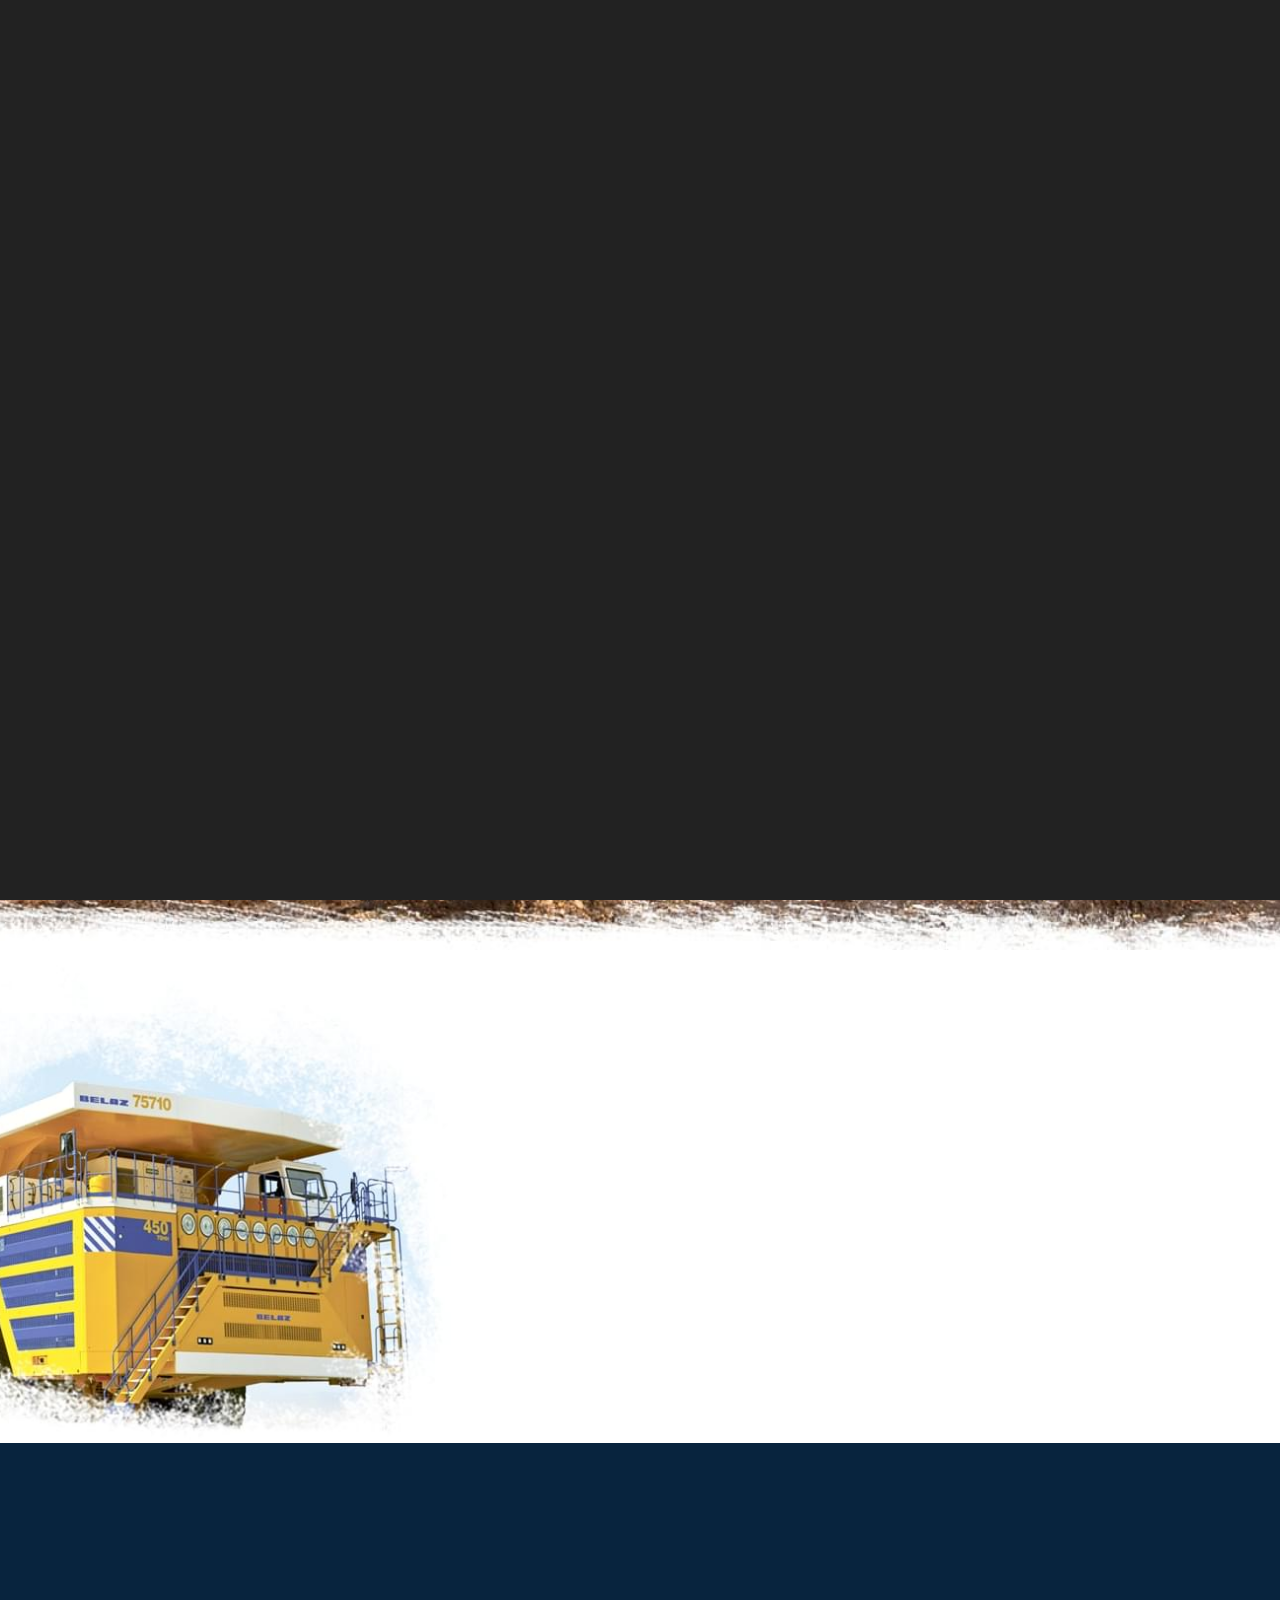
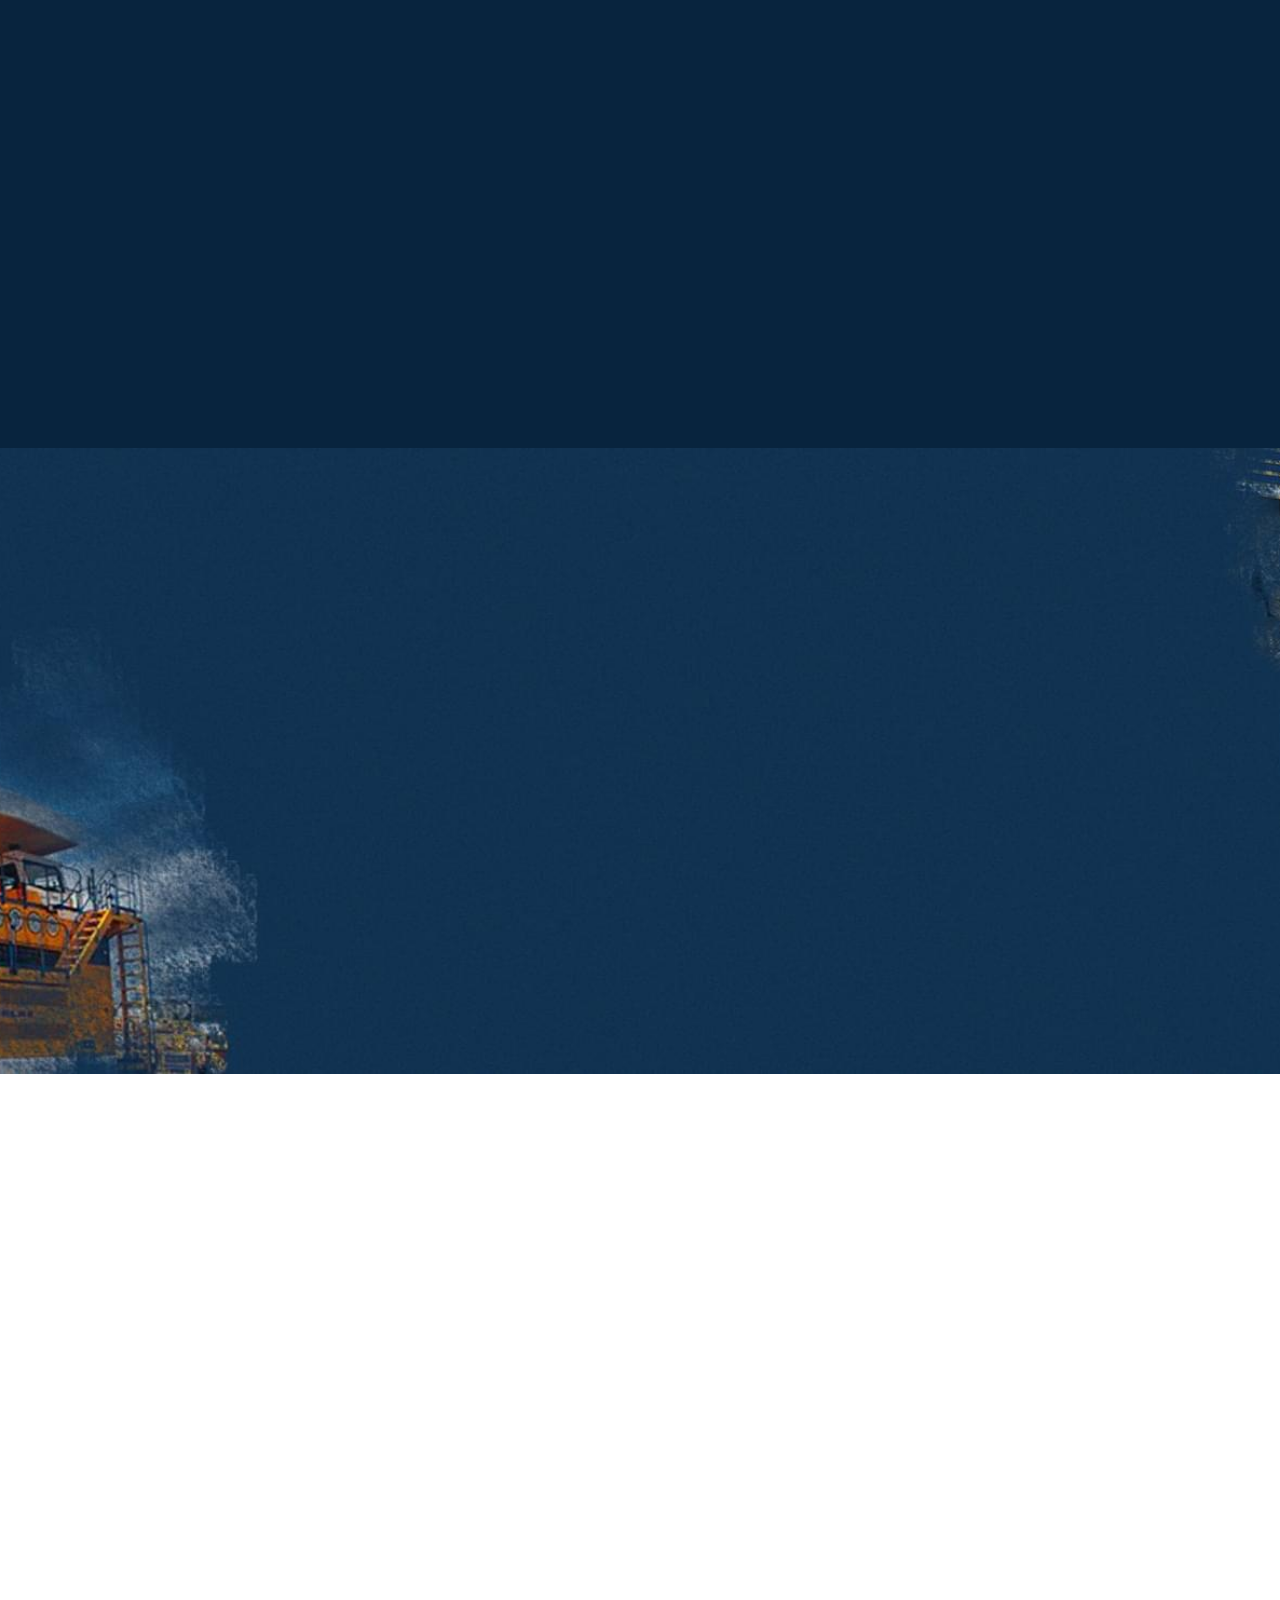
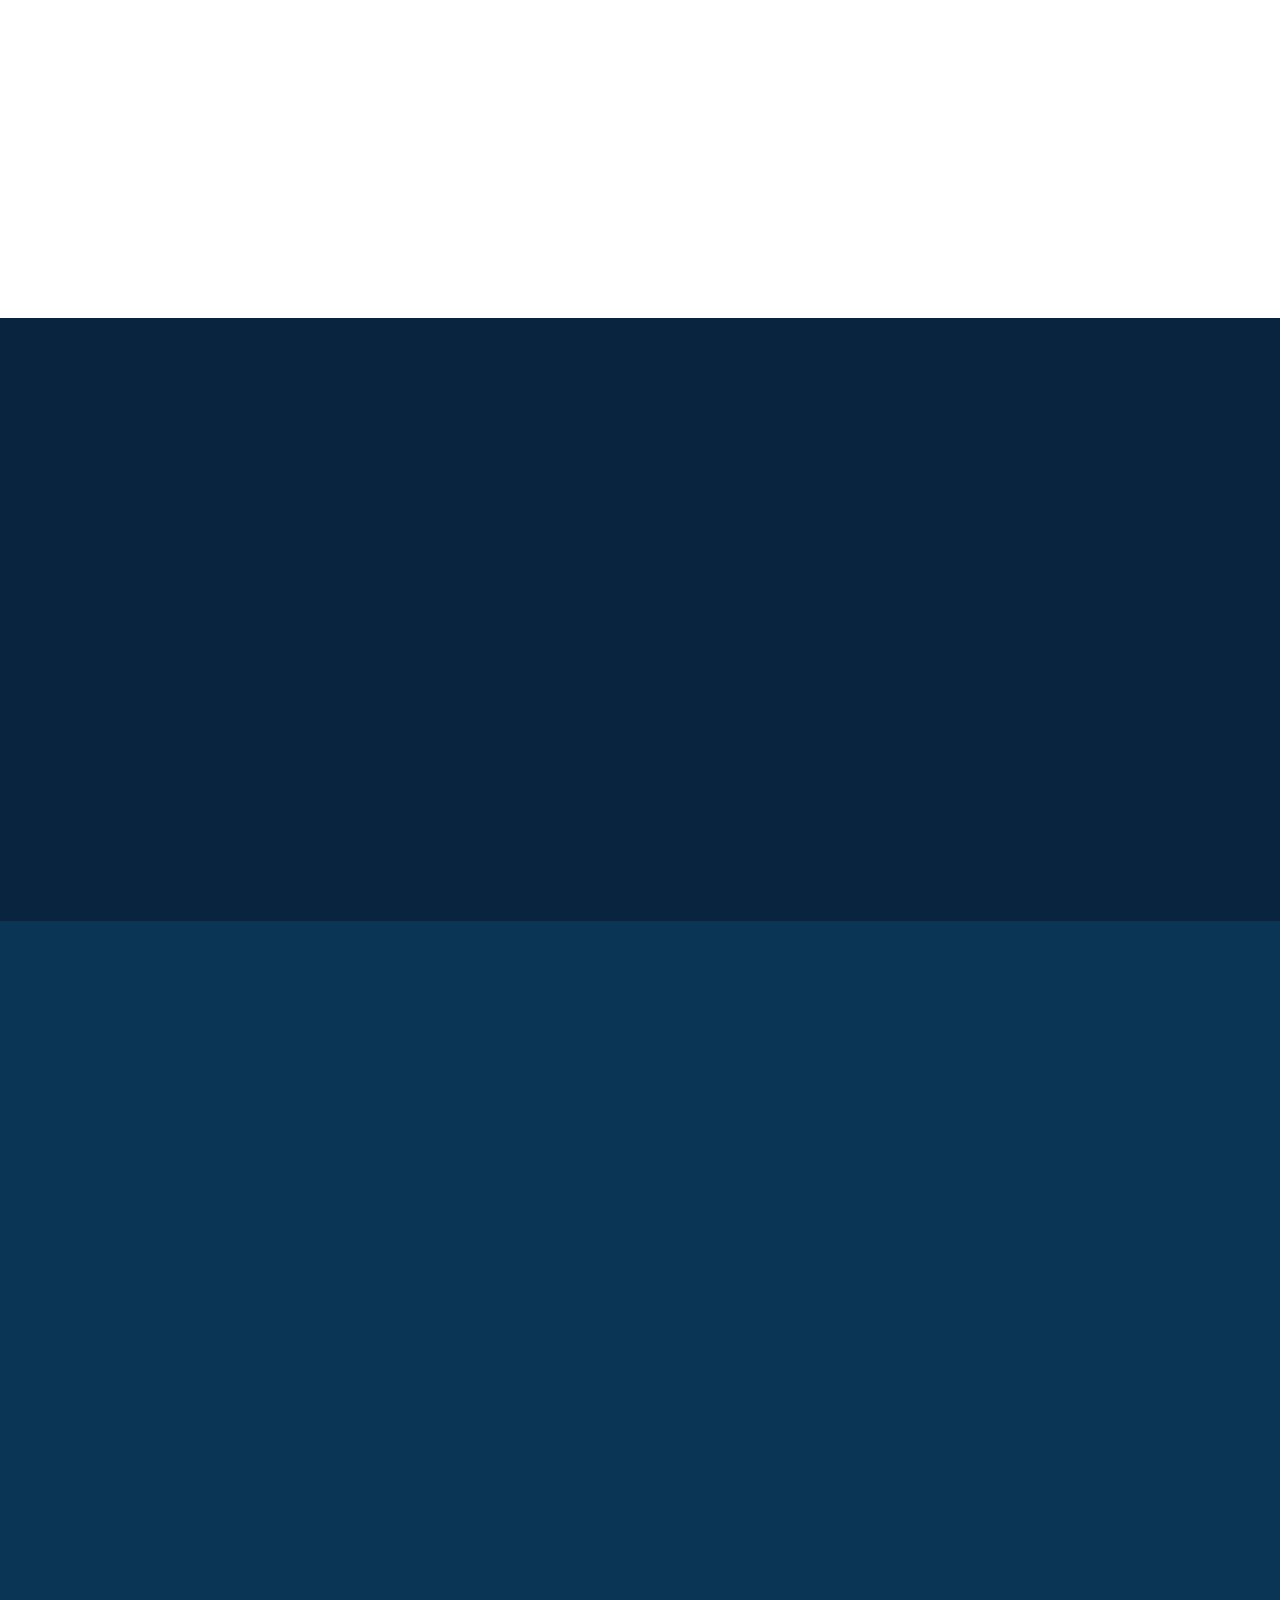
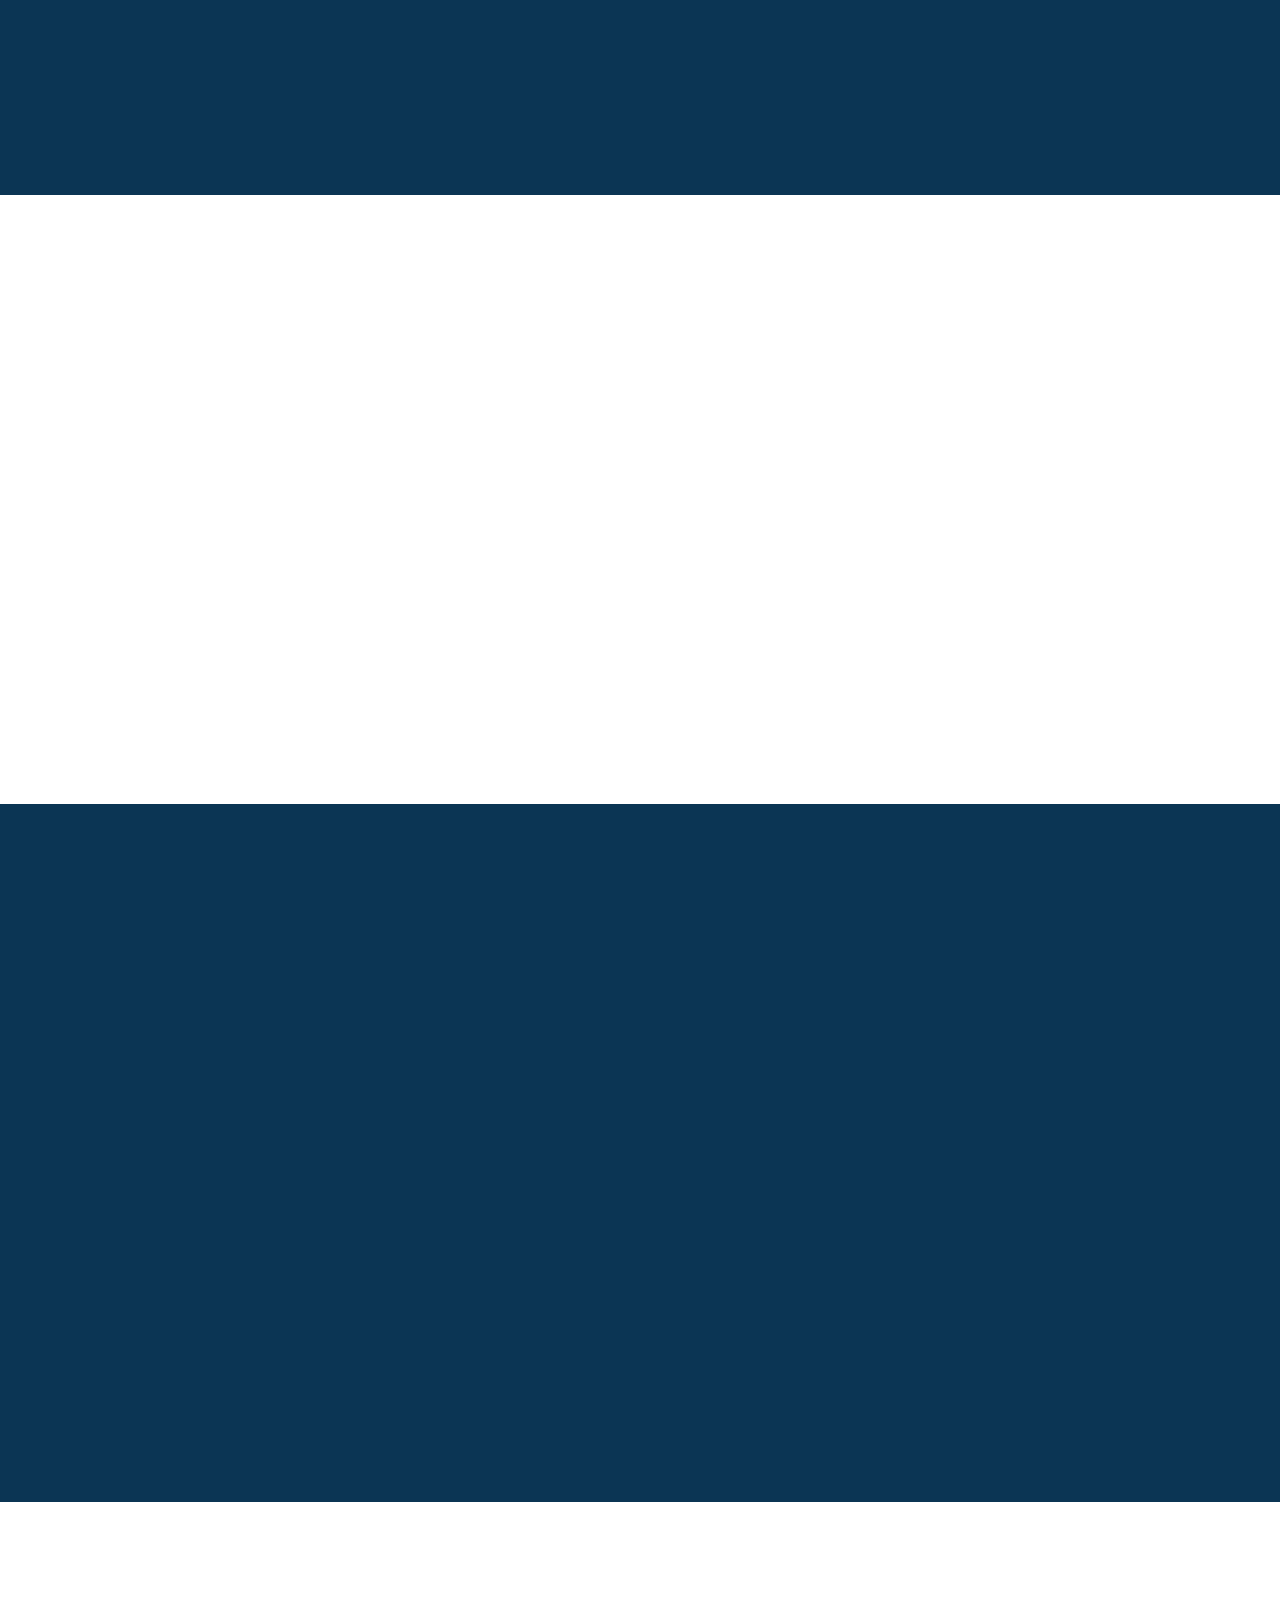
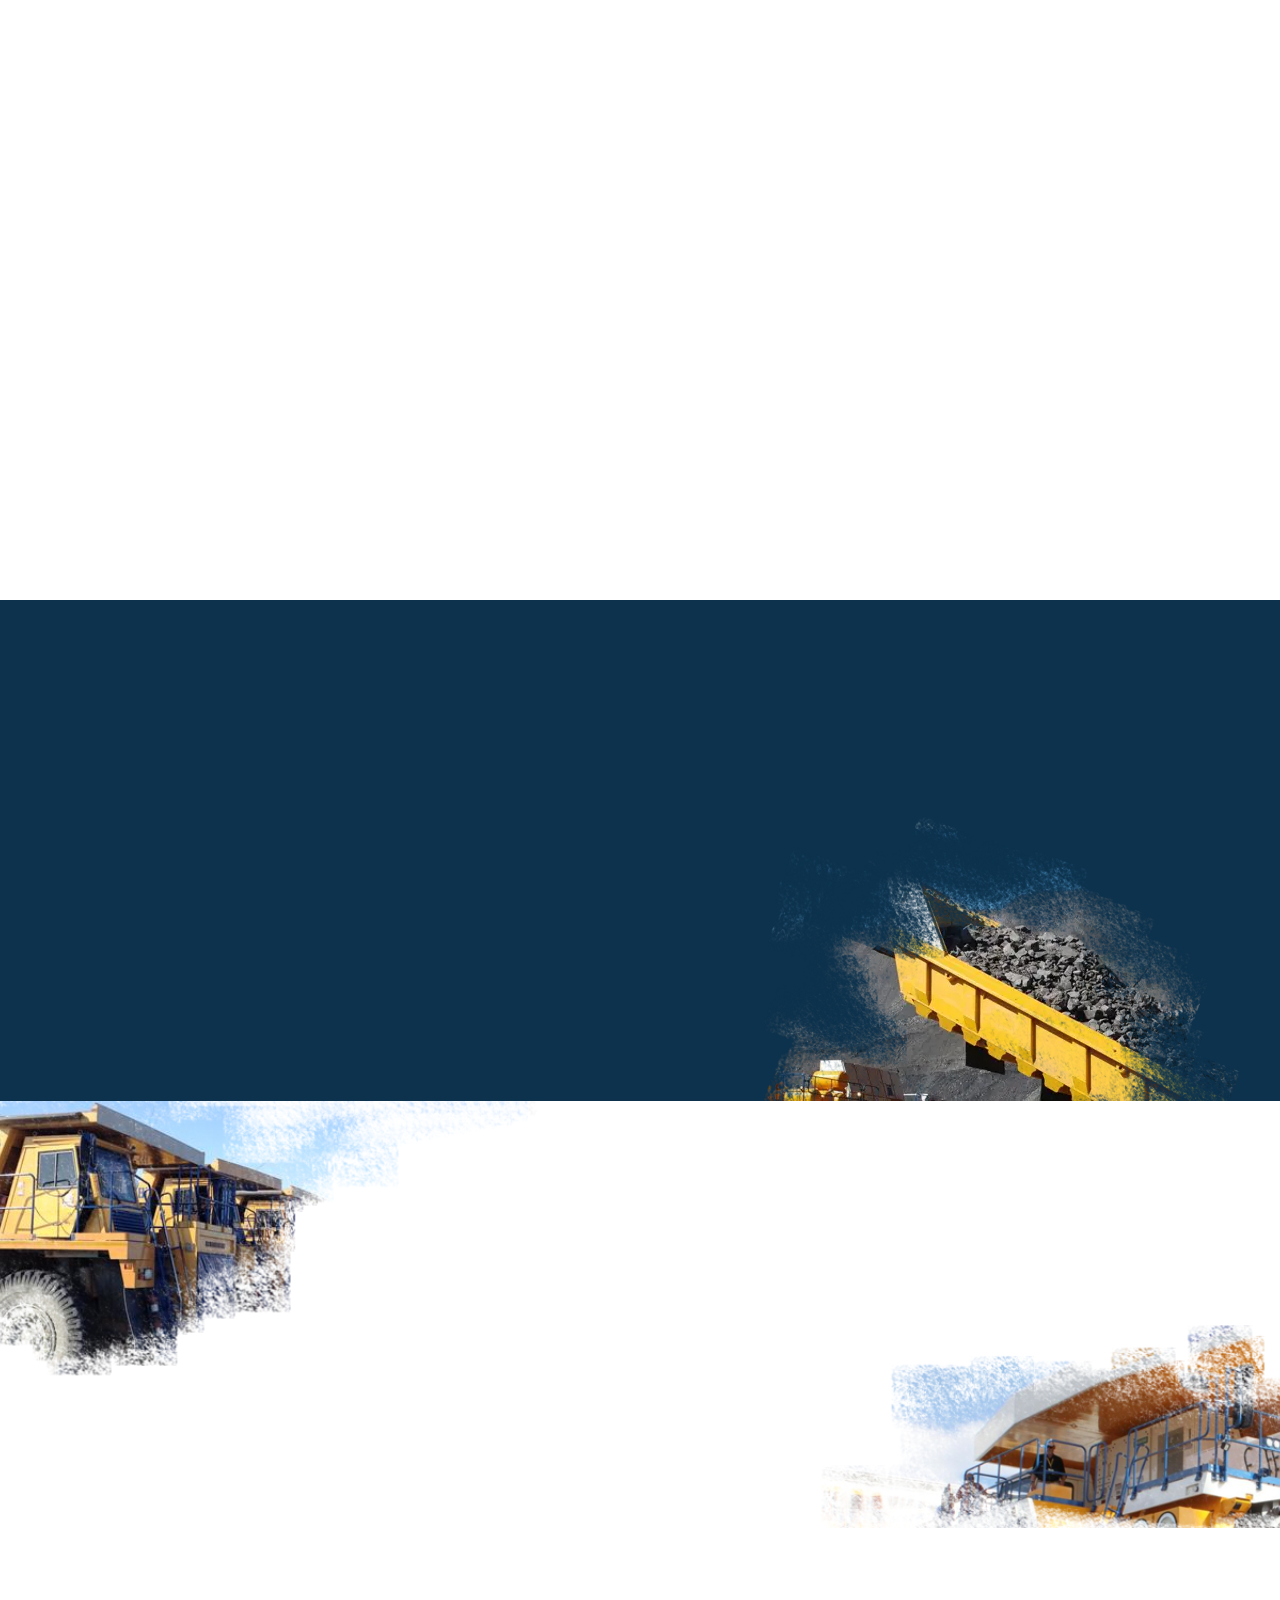
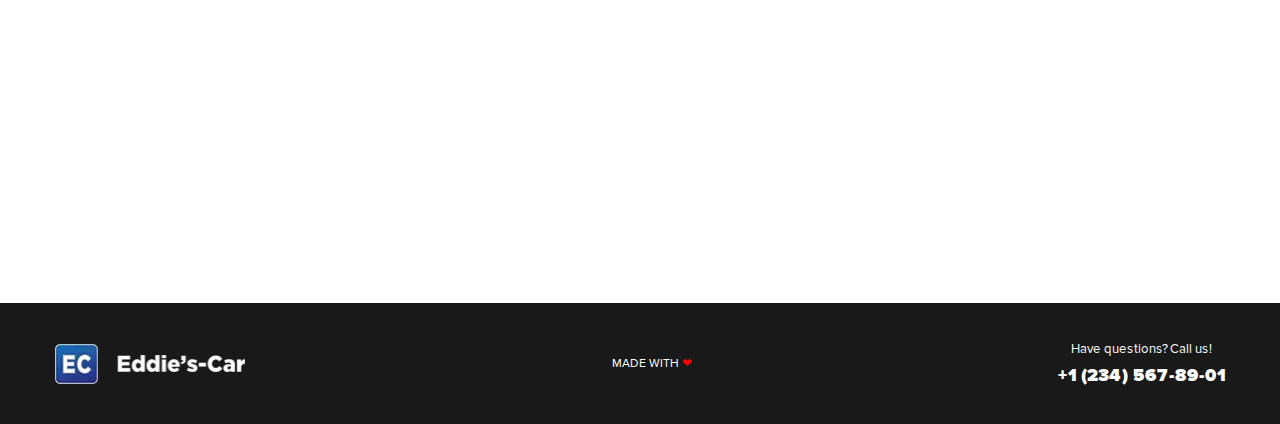
==== commit 8ce1f711: "Update index.html" ====
--- a/belaz/index.html
+++ b/belaz/index.html
@@ -1,740 +1,824 @@
 <!DOCTYPE html>
 <html lang="en">
-  <head>
-    <meta charset="UTF-8" />
-    <meta
-      name="viewport"
-      content="width=device-width, initial-scale=1.0, maximum-scale=1.0, minimum-scale=1.0, user-scalable=no"
-    />
-    <meta name="description" content="description" />
-    <meta name="keywords" content="keywords" />
-    <title>Eddie's-Car | Original Belaz Spares</title>
-    <link rel="stylesheet" href="./css/style.min.css" />
-    <link rel="shortcut icon" href="./img/favicon.ico" />
-    <link rel="stylesheet" href="https://unpkg.com/aos@next/dist/aos.css" />
-  </head>
-  <body>
-    <div class="wrapper">
-      <span id="top"></span>
-      <header class="header">
-        <div class="container">
-          <div class="header__body">
-            <a href="#top" class="header__logo">
-              <picture
-                ><source srcset="./img/header-logo.webp" type="image/webp" />
-                <img src="./img/header-logo.png" alt=""
-              /></picture>
-            </a>
-            <div class="header__schedule">
-              <p class="header__time">from 9:00 to 21:00</p>
-              <p class="header__days">Mon - Sun</p>
-            </div>
-            <div class="header__call">
-              <div class="header__number">
-                <p>+1 (234) 567-89-01</p>
-                <p>+1 (234) 567-89-01</p>
-              </div>
-              <a href="#" class="header__cta">Request a call</a>
-            </div>
-            <div class="header__burger">
-              <span></span>
-              <span></span>
-              <span></span>
-            </div>
-            <div class="header__menu">
-              <span class="header__menu-close">&times;</span>
-            </div>
-          </div>
-        </div>
-      </header>
-
-      <div class="showcase">
-        <div class="container">
-          <div class="showcase__body">
-            <div class="showcase__banner">
-              <h1 class="showcase__title" data-aos="fade-up">
-                Original spare parts for Belaz
-              </h1>
-              <p class="showcase__text" data-aos="fade-up">
-                with free delivery to your city!
-              </p>
-              <ul class="showcase__list" data-aos="fade-up">
-                <li class="showcase__list-item">
-                  Dealer prices - 20% lower, we work without intermediaries!
-                </li>
-                <li class="showcase__list-item">
-                  Express free delivery in 7 days
-                </li>
-                <li class="showcase__list-item">
-                  We give in installments 6 months
-                </li>
-                <li class="showcase__list-item">
-                  We give a guarantee from 12 months
-                </li>
-              </ul>
-            </div>
-          </div>
-          <div class="showcase__bg ibg">
-            <picture
-              ><source srcset="./img/showcase-bg.webp" type="image/webp" />
-              <img src="./img/showcase-bg.jpg" alt=""
-            /></picture>
-          </div>
-        </div>
+   <head>
+      <meta charset="UTF-8" />
+      <meta
+         name="viewport"
+         content="width=device-width, initial-scale=1.0, maximum-scale=1.0, minimum-scale=1.0, user-scalable=no"
+         />
+      <meta name="description" content="description" />
+      <meta name="keywords" content="keywords" />
+      <title>Eddie's-Car | Original Belaz Spares</title>
+      <link rel="stylesheet" href="./css/style.min.css" />
+      <link rel="shortcut icon" href="./img/favicon.ico" />
+      <link rel="stylesheet" href="https://unpkg.com/aos@next/dist/aos.css" />
+   </head>
+   <body>
+      <div class="wrapper">
+         <div class="preloader">
+            <div class="preloader__bubbles">
+               <div class="preloader__item">
+                  <div class="preloader__circle"></div>
+               </div>
+               <div class="preloader__item">
+                  <div class="preloader__circle"></div>
+               </div>
+               <div class="preloader__item">
+                  <div class="preloader__circle"></div>
+               </div>
+               <div class="preloader__item">
+                  <div class="preloader__circle"></div>
+               </div>
+               <div class="preloader__item">
+                  <div class="preloader__circle"></div>
+               </div>
+               <div class="preloader__item">
+                  <div class="preloader__circle"></div>
+               </div>
+               <div class="preloader__item">
+                  <div class="preloader__circle"></div>
+               </div>
+               <div class="preloader__item">
+                  <div class="preloader__circle"></div>
+               </div>
+               <div class="preloader__item">
+                  <div class="preloader__circle"></div>
+               </div>
+               <div class="preloader__item">
+                  <div class="preloader__circle"></div>
+               </div>
+            </div>
+         </div>
+         <span id="top"></span>
+         <header class="header">
+            <div class="container">
+               <div class="header__body">
+                  <a href="#top" class="header__logo">
+                     <picture
+                        >
+                        <source srcset="./img/header-logo.webp" type="image/webp" />
+                        <img src="./img/header-logo.png" alt=""
+                           />
+                     </picture>
+                  </a>
+                  <div class="header__schedule">
+                     <p class="header__time">from 9:00 to 21:00</p>
+                     <p class="header__days">Mon - Sun</p>
+                  </div>
+                  <div class="header__call">
+                     <div class="header__number">
+                        <p>+1 (234) 567-89-01</p>
+                        <p>+1 (234) 567-89-01</p>
+                     </div>
+                     <a href="#" class="header__cta">Request a call</a>
+                  </div>
+                  <div class="header__burger">
+                     <span></span>
+                     <span></span>
+                     <span></span>
+                  </div>
+                  <div class="header__menu">
+                     <span class="header__menu-close">&times;</span>
+                  </div>
+               </div>
+            </div>
+         </header>
+         <div class="showcase">
+            <div class="container">
+               <div class="showcase__body">
+                  <div class="showcase__banner">
+                     <h1 class="showcase__title" data-aos="fade-up">
+                        Original spare parts for Belaz
+                     </h1>
+                     <p class="showcase__text" data-aos="fade-up">
+                        with free delivery to your city!
+                     </p>
+                     <ul class="showcase__list" data-aos="fade-up">
+                        <li class="showcase__list-item">
+                           Dealer prices - 20% lower, we work without intermediaries!
+                        </li>
+                        <li class="showcase__list-item">
+                           Express free delivery in 7 days
+                        </li>
+                        <li class="showcase__list-item">
+                           We give in installments 6 months
+                        </li>
+                        <li class="showcase__list-item">
+                           We give a guarantee from 12 months
+                        </li>
+                     </ul>
+                  </div>
+               </div>
+               <div class="showcase__bg ibg">
+                  <picture
+                     >
+                     <source srcset="./img/showcase-bg.webp" type="image/webp" />
+                     <img src="./img/showcase-bg.jpg" alt=""
+                        />
+                  </picture>
+               </div>
+            </div>
+         </div>
+         <section class="pricing">
+            <div class="container">
+               <div class="pricing__body">
+                  <h2 class="pricing__title" data-aos="fade-up">
+                     Get the price list by email right now!
+                  </h2>
+                  <form action="#" class="pricing__form">
+                     <div class="pricing__email" data-aos="fade-up">
+                        <input
+                           type="email"
+                           name="userEmail"
+                           placeholder="Enter your email"
+                           />
+                        <picture
+                           >
+                           <source srcset="./img/mail-icon.webp" type="image/webp" />
+                           <img
+                              src="./img/mail-icon.png"
+                              alt=""
+                              class="pricing__email-icon"
+                              />
+                        </picture>
+                     </div>
+                     <div class="pricing__tel" data-aos="fade-up">
+                        <input
+                           type="tel"
+                           name="userTel"
+                           placeholder="Enter your number"
+                           />
+                        <picture
+                           >
+                           <source
+                              srcset="./img/telephone-icon.webp"
+                              type="image/webp" />
+                           <img
+                              src="./img/telephone-icon.png"
+                              alt=""
+                              class="pricing__tel-icon"
+                              />
+                        </picture>
+                     </div>
+                     <p class="pricing__time" data-aos="fade-up">
+                        The price list will come to your mail within 5 minutes!
+                     </p>
+                     <div class="pricing__submit" data-aos="fade-up">
+                        <input type="submit" value="Get prices" />
+                     </div>
+                  </form>
+               </div>
+            </div>
+            <div class="pricing__bg ibg">
+               <picture
+                  >
+                  <source srcset="./img/pricing-bg.webp" type="image/webp" />
+                  <img src="./img/pricing-bg.jpg" alt=""
+                     />
+               </picture>
+            </div>
+         </section>
+         <section class="services">
+            <div class="container">
+               <div class="services__body">
+                  <h2 class="services__title" data-aos="fade-up">
+                     You don't have to wait!
+                  </h2>
+                  <p class="services__subtitle" data-aos="fade-up">
+                     Any spare parts for all Belaz models always in stock!
+                  </p>
+                  <div class="services__list">
+                     <div class="services__list-item">
+                        <picture
+                           >
+                           <source srcset="./img/engine.webp" type="image/webp" />
+                           <img
+                              src="./img/engine.png"
+                              alt=""
+                              class="services__item-img"
+                              data-aos="fade-up"
+                              />
+                        </picture>
+                        <p class="services__item-text" data-aos="fade-up">
+                           Any types of parts from washer to engine!
+                        </p>
+                     </div>
+                     <div class="services__list-item">
+                        <picture
+                           >
+                           <source srcset="./img/dump-truck.webp" type="image/webp" />
+                           <img
+                              src="./img/dump-truck.png"
+                              alt=""
+                              class="services__item-img"
+                              data-aos="fade-up"
+                              />
+                        </picture>
+                        <p class="services__item-text" data-aos="fade-up">
+                           All modifications of Belaz from 45t to 450t
+                        </p>
+                     </div>
+                     <div class="services__list-item">
+                        <picture
+                           >
+                           <source srcset="./img/calendar.webp" type="image/webp" />
+                           <img
+                              src="./img/calendar.png"
+                              alt=""
+                              class="services__item-img"
+                              data-aos="fade-up"
+                              />
+                        </picture>
+                        <p class="services__item-text" data-aos="fade-up">
+                           We ship on the day of order!
+                        </p>
+                     </div>
+                     <div class="services__list-item">
+                        <picture
+                           >
+                           <source srcset="./img/map.webp" type="image/webp" />
+                           <img
+                              src="./img/map.png"
+                              alt=""
+                              class="services__item-img"
+                              data-aos="fade-up"
+                              />
+                        </picture>
+                        <p class="services__item-text" data-aos="fade-up">
+                           We will deliver to any place!
+                        </p>
+                     </div>
+                  </div>
+               </div>
+            </div>
+         </section>
+         <section class="contact">
+            <div class="container">
+               <div class="contact__inner">
+                  <h2 class="contact__title" data-aos="fade-up">
+                     Looking for a specific part?
+                  </h2>
+                  <p class="contact__subtitle" data-aos="fade-up">
+                     If you have an article - enter it in the field below and get a
+                     price RIGHT NOW!
+                  </p>
+                  <form action="#" class="contact__form">
+                     <div
+                        class="contact__input contact__input--detail"
+                        data-aos="fade-up"
+                        >
+                        <input
+                           type="text"
+                           name="detailInfo"
+                           placeholder="Enter the part number"
+                           />
+                     </div>
+                     <div
+                        class="contact__input contact__input--tel"
+                        data-aos="fade-up"
+                        >
+                        <input
+                           type="tel"
+                           name="userTel"
+                           placeholder="Enter your phone number"
+                           />
+                        <picture
+                           >
+                           <source
+                              srcset="./img/telephone-icon.webp"
+                              type="image/webp" />
+                           <img
+                              src="./img/telephone-icon.png"
+                              alt=""
+                              class="contact__tel-icon"
+                              />
+                        </picture>
+                     </div>
+                     <div
+                        class="contact__input contact__input--submit"
+                        data-aos="fade-up"
+                        >
+                        <input type="submit" value="GET THE PRICE" />
+                     </div>
+                  </form>
+                  <p class="contact__time" data-aos="fade-up">
+                     We will call you back within 3 minutes and tell you the price of
+                     the part!
+                  </p>
+                  <p class="contact__call-us" data-aos="fade-up">
+                     Or you can call us yourself:
+                  </p>
+                  <h2 class="contact__number" data-aos="fade-up">
+                     +1 (234) 567-89-01
+                  </h2>
+               </div>
+            </div>
+            <div class="contact__bg ibg">
+               <picture
+                  >
+                  <source srcset="./img/contact-bg.webp" type="image/webp" />
+                  <img src="./img/contact-bg.jpg" alt=""
+                     />
+               </picture>
+            </div>
+         </section>
+         <section class="safety">
+            <div class="container">
+               <div class="safety__body">
+                  <h2 class="safety__title" data-aos="fade-up">
+                     We guarantee the safety of parts during transportation!
+                  </h2>
+                  <div class="safety__list">
+                     <div class="safety__item safety__item--doc">
+                        <div class="safety__img ibg" data-aos="fade-up">
+                           <picture
+                              >
+                              <source srcset="./img/safety-doc.webp" type="image/webp" />
+                              <img src="./img/safety-doc.jpg" alt=""
+                                 />
+                           </picture>
+                        </div>
+                        <p class="safety__text" data-aos="fade-up">
+                           Delivery integrity guarantee spelled out in the contract
+                        </p>
+                        <a href="#" class="safety__cta" data-aos="fade-up">Read More</a>
+                     </div>
+                     <div class="safety__item safety__item">
+                        <div class="safety__img ibg" data-aos="fade-up">
+                           <picture
+                              >
+                              <source
+                                 srcset="./img/safety-pack.webp"
+                                 type="image/webp" />
+                              <img src="./img/safety-pack.jpg" alt=""
+                                 />
+                           </picture>
+                        </div>
+                        <p class="safety__text" data-aos="fade-up">
+                           Each spare part is delivered from the factory in rigid
+                           packaging
+                        </p>
+                        <a href="#" class="safety__cta" data-aos="fade-up">Read More</a>
+                     </div>
+                     <div class="safety__item safety__item">
+                        <div class="safety__img ibg" data-aos="fade-up">
+                           <picture
+                              >
+                              <source
+                                 srcset="./img/safety-quality.webp"
+                                 type="image/webp" />
+                              <img src="./img/safety-quality.jpg" alt=""
+                                 />
+                           </picture>
+                        </div>
+                        <p class="safety__text" data-aos="fade-up">
+                           Additional quality control by our specialists
+                        </p>
+                        <a href="#" class="safety__cta" data-aos="fade-up">Read More</a>
+                     </div>
+                  </div>
+               </div>
+            </div>
+         </section>
+         <section class="discount">
+            <div class="container">
+               <div class="discount__body">
+                  <h2 class="discount__title" data-aos="fade-up">
+                     We have developed bonus systems and discounts for our clients
+                  </h2>
+                  <div class="discount__list">
+                     <div class="discount__list-item">
+                        <div class="discount__item-img" data-aos="fade-up">
+                           <picture
+                              >
+                              <source srcset="./img/10.webp" type="image/webp" />
+                              <img src="./img/10.png" alt=""
+                                 />
+                           </picture>
+                        </div>
+                        <p class="discount__item-text" data-aos="fade-up">
+                           Additional 10% discount for the second part and any subsequent
+                        </p>
+                     </div>
+                     <div class="discount__list-item">
+                        <div class="discount__item-img" data-aos="fade-up">
+                           <picture
+                              >
+                              <source srcset="./img/20.webp" type="image/webp" />
+                              <img src="./img/20.png" alt=""
+                                 />
+                           </picture>
+                        </div>
+                        <p class="discount__item-text" data-aos="fade-up">
+                           20% discount on conclusion contract for annual service
+                           maintenance
+                        </p>
+                     </div>
+                     <div class="discount__list-item">
+                        <div class="discount__item-img" data-aos="fade-up">
+                           <picture
+                              >
+                              <source
+                                 srcset="./img/delivery-truck.webp"
+                                 type="image/webp" />
+                              <img src="./img/delivery-truck.png" alt=""
+                                 />
+                           </picture>
+                        </div>
+                        <p class="discount__item-text" data-aos="fade-up">
+                           Free shipping throughout Europe for all clients
+                        </p>
+                     </div>
+                     <div class="discount__list-item">
+                        <div class="discount__item-img" data-aos="fade-up">
+                           <picture
+                              >
+                              <source srcset="./img/personnel.webp" type="image/webp" />
+                              <img src="./img/personnel.png" alt=""
+                                 />
+                           </picture>
+                        </div>
+                        <p class="discount__item-text" data-aos="fade-up">
+                           We will deliver to any place!
+                        </p>
+                     </div>
+                  </div>
+               </div>
+            </div>
+         </section>
+         <section class="qna">
+            <div class="container">
+               <div class="qna__body">
+                  <h2 class="qna__title" data-aos="fade-up">
+                     Do you have any questions?
+                  </h2>
+                  <p class="qna__subtitle" data-aos="fade-up">
+                     Edward answers your questions
+                  </p>
+                  <div class="qna__main">
+                     <div class="qna__list-block">
+                        <ol class="qna__list">
+                           <li class="qna__list-item" data-aos="fade-up">
+                              <a href="#" class="qna__tooltip-open"
+                                 >How to order a part correctly?</a
+                                 >
+                              <div class="qna__tooltip">
+                                 <p>
+                                    Lorem ipsum dolor sit amet, consectetur adipisicing
+                                    elit, sed do eiusmod tempor incididunt ut labore et
+                                    dolore magna aliqua.
+                                 </p>
+                                 <p>
+                                    Ut enim ad minim veniam, quis nostrud exercitation
+                                    ullamco laboris nisi ut aliquip ex ea commodo consequat.
+                                 </p>
+                                 <div class="qna__tooltip-close"></div>
+                              </div>
+                           </li>
+                           <li class="qna__list-item" data-aos="fade-up">
+                              <a href="#" class="qna__tooltip-open"
+                                 >What if the spare part is not needed?</a
+                                 >
+                              <div class="qna__tooltip">
+                                 <p>
+                                    Lorem ipsum dolor sit amet, consectetur adipisicing
+                                    elit, sed do eiusmod tempor incididunt ut labore et
+                                    dolore magna aliqua.
+                                 </p>
+                                 <p>
+                                    Ut enim ad minim veniam, quis nostrud exercitation
+                                    ullamco laboris nisi ut aliquip ex ea commodo consequat.
+                                 </p>
+                                 <div class="qna__tooltip-close"></div>
+                              </div>
+                           </li>
+                           <li class="qna__list-item" data-aos="fade-up">
+                              <a href="#" class="qna__tooltip-open"
+                                 >Can you install the part?</a
+                                 >
+                              <div class="qna__tooltip">
+                                 <p>
+                                    Lorem ipsum dolor sit amet, consectetur adipisicing
+                                    elit, sed do eiusmod tempor incididunt ut labore et
+                                    dolore magna aliqua.
+                                 </p>
+                                 <p>
+                                    Ut enim ad minim veniam, quis nostrud exercitation
+                                    ullamco laboris nisi ut aliquip ex ea commodo consequat.
+                                 </p>
+                                 <div class="qna__tooltip-close"></div>
+                              </div>
+                           </li>
+                           <li class="qna__list-item" data-aos="fade-up">
+                              <a href="#" class="qna__tooltip-open"
+                                 >What are the advantages of original parts?</a
+                                 >
+                              <div class="qna__tooltip">
+                                 <p>
+                                    Lorem ipsum dolor sit amet, consectetur adipisicing
+                                    elit, sed do eiusmod tempor incididunt ut labore et
+                                    dolore magna aliqua.
+                                 </p>
+                                 <p>
+                                    Ut enim ad minim veniam, quis nostrud exercitation
+                                    ullamco laboris nisi ut aliquip ex ea commodo consequat.
+                                 </p>
+                                 <div class="qna__tooltip-close"></div>
+                              </div>
+                           </li>
+                           <li class="qna__list-item" data-aos="fade-up">
+                              <a href="#" class="qna__tooltip-open"
+                                 >What are the advantages of original parts?</a
+                                 >
+                              <div class="qna__tooltip">
+                                 <p>
+                                    Lorem ipsum dolor sit amet, consectetur adipisicing
+                                    elit, sed do eiusmod tempor incididunt ut labore et
+                                    dolore magna aliqua.
+                                 </p>
+                                 <p>
+                                    Ut enim ad minim veniam, quis nostrud exercitation
+                                    ullamco laboris nisi ut aliquip ex ea commodo consequat.
+                                 </p>
+                                 <div class="qna__tooltip-close"></div>
+                              </div>
+                           </li>
+                           <li
+                              class="qna__list-item qna__list-item--more"
+                              data-aos="fade-up"
+                              >
+                              <a href="#" class="qna__more">More Questions</a>
+                           </li>
+                        </ol>
+                     </div>
+                     <div class="qna__photo" data-aos="fade-up">
+                        <div class="qna__ceo-info">
+                           <p>
+                              Edward Doe, <br />
+                              CEO of «Eddie's-Car»
+                           </p>
+                        </div>
+                        <div class="qna__photo-img ibg">
+                           <picture
+                              >
+                              <source srcset="./img/ceo.webp" type="image/webp" />
+                              <img src="./img/ceo.jpg" alt=""
+                                 />
+                           </picture>
+                        </div>
+                     </div>
+                  </div>
+               </div>
+            </div>
+         </section>
+         <section class="advantages">
+            <div class="container">
+               <div class="advantages__body">
+                  <h2 class="advantages__title" data-aos="fade-up">
+                     It is convenient to work with us!
+                  </h2>
+                  <p class="advantages__subtitle" data-aos="fade-up">
+                     More than 70% of clients come to us on recommendation!
+                  </p>
+                  <div class="advantages__main">
+                     <div class="advantages__item">
+                        <picture
+                           >
+                           <source srcset="./img/cash.webp" type="image/webp" />
+                           <img
+                              src="./img/cash.png"
+                              alt=""
+                              class="advantages__image"
+                              data-aos="fade-up"
+                              />
+                        </picture>
+                        <p class="advantages__text" data-aos="fade-up">
+                           You make a prepayment at a rate of 50% from the cost of spare
+                           parts
+                        </p>
+                     </div>
+                     <div class="advantages__item">
+                        <picture
+                           >
+                           <source srcset="./img/time-truck.webp" type="image/webp" />
+                           <img
+                              src="./img/time-truck.png"
+                              alt=""
+                              class="advantages__image"
+                              data-aos="fade-up"
+                              />
+                        </picture>
+                        <p class="advantages__text" data-aos="fade-up">
+                           We send spare parts on the day of order
+                        </p>
+                     </div>
+                     <div class="advantages__item">
+                        <picture
+                           >
+                           <source srcset="./img/cash.webp" type="image/webp" />
+                           <img
+                              src="./img/cash.png"
+                              alt=""
+                              class="advantages__image"
+                              data-aos="fade-up"
+                              />
+                        </picture>
+                        <p class="advantages__text" data-aos="fade-up">
+                           You receive the item, check, pay the remaining 50%
+                        </p>
+                     </div>
+                  </div>
+               </div>
+            </div>
+         </section>
+         <section class="werehouse">
+            <div class="container">
+               <div class="werehouse__body">
+                  <h2 class="werehouse__title" data-aos="fade-up">
+                     We have our own warehouse!
+                  </h2>
+                  <p class="werehouse__subtitle" data-aos="fade-up">
+                     This allows us to quickly process requests and ship parts on the
+                     day of order!
+                  </p>
+                  <div class="werehouse__main">
+                     <div class="werehouse__image ibg" data-aos="fade-up">
+                        <picture
+                           >
+                           <source srcset="./img/werehouse-1.webp" type="image/webp" />
+                           <img src="./img/werehouse-1.jpg" alt=""
+                              />
+                        </picture>
+                     </div>
+                     <div class="werehouse__image ibg" data-aos="fade-up">
+                        <picture
+                           >
+                           <source srcset="./img/werehouse-2.webp" type="image/webp" />
+                           <img src="./img/werehouse-2.jpg" alt=""
+                              />
+                        </picture>
+                     </div>
+                     <div class="werehouse__image ibg" data-aos="fade-up">
+                        <picture
+                           >
+                           <source srcset="./img/werehouse-3.webp" type="image/webp" />
+                           <img src="./img/werehouse-3.jpg" alt=""
+                              />
+                        </picture>
+                     </div>
+                  </div>
+               </div>
+            </div>
+         </section>
+         <section class="workers">
+            <div class="container">
+               <div class="workers__body">
+                  <h2 class="workers__title" data-aos="fade-up">
+                     We have mobile teams in our staff, ready to leave for service,
+                     repair and diagnostics!
+                  </h2>
+                  <div class="workers__main">
+                     <div class="workers__item">
+                        <div class="workers__img" data-aos="fade-up">
+                           <picture
+                              >
+                              <source
+                                 srcset="./img/truck-timer-2.webp"
+                                 type="image/webp" />
+                              <img src="./img/truck-timer-2.png" alt=""
+                                 />
+                           </picture>
+                        </div>
+                        <p class="workers__text" data-aos="fade-up">
+                           We organize the departure of specialists during two days
+                        </p>
+                     </div>
+                     <div class="workers__item">
+                        <div class="workers__img" data-aos="fade-up">
+                           <picture
+                              >
+                              <source srcset="./img/case.webp" type="image/webp" />
+                              <img src="./img/case.png" alt=""
+                                 />
+                           </picture>
+                        </div>
+                        <p class="workers__text" data-aos="fade-up">
+                           The brigades are manned all necessary equipment for the
+                           production of works any complexity
+                        </p>
+                     </div>
+                     <div class="workers__item">
+                        <div class="workers__img" data-aos="fade-up">
+                           <picture
+                              >
+                              <source srcset="./img/diploma.webp" type="image/webp" />
+                              <img src="./img/diploma.png" alt=""
+                                 />
+                           </picture>
+                        </div>
+                        <p class="workers__text" data-aos="fade-up">
+                           All specialists are trained and annual certification
+                        </p>
+                     </div>
+                  </div>
+               </div>
+            </div>
+         </section>
+         <section class="advice">
+            <div class="container">
+               <div class="advice__body">
+                  <h2 class="advice__title" data-aos="fade-up">
+                     If you need a free service consultation
+                  </h2>
+                  <p class="advice__subtitle" data-aos="fade-up">Call us by phone:</p>
+                  <p class="advice__number" data-aos="fade-up">+1 (234) 567-89-01</p>
+                  <form action="#" class="advice__form">
+                     <div class="advice__input advice__input--tel" data-aos="fade-up">
+                        <input
+                           type="tel"
+                           name="userTel"
+                           placeholder="Enter your phone number"
+                           />
+                        <picture
+                           >
+                           <source
+                              srcset="./img/telephone-icon.webp"
+                              type="image/webp" />
+                           <img src="./img/telephone-icon.png" alt=""
+                              />
+                        </picture>
+                     </div>
+                     <div class="advice__input advice__input--submit" data-aos="fade-up">
+                        <input type="submit" value="Call back now" />
+                     </div>
+                  </form>
+               </div>
+            </div>
+            <div class="advice__bg-img">
+               <picture
+                  >
+                  <source srcset="./img/advice-bg.webp" type="image/webp" />
+                  <img src="./img/advice-bg.png" alt=""
+                     />
+               </picture>
+            </div>
+         </section>
+         <section class="office">
+            <div class="container">
+               <div class="office__body">
+                  <h2 class="office__title" data-aos="fade-up">
+                     Come to our office!
+                  </h2>
+                  <address class="office__address" data-aos="fade-up">
+                     41 Prince Consort Road
+                  </address>
+                  <p class="office__number" data-aos="fade-up">+1 (234) 567-89-01</p>
+               </div>
+            </div>
+            <div class="office__bg ibg">
+               <picture
+                  >
+                  <source srcset="./img/office-bg.webp" type="image/webp" />
+                  <img src="./img/office-bg.png" alt=""
+                     />
+               </picture>
+            </div>
+         </section>
+         <div class="map" data-aos="fade-up">
+            <iframe
+               src="https://www.google.com/maps/embed?pb=!1m18!1m12!1m3!1d2483.721954315784!2d-0.17792998434324928!3d51.49996967963391!2m3!1f0!2f0!3f0!3m2!1i1024!2i768!4f13.1!3m3!1m2!1s0x4876055b4d06a08f%3A0xb083be4d5deb977c!2zNDEgUHJpbmNlIENvbnNvcnQgUmQsIEtlbnNpbmd0b24sIExvbmRvbiwg0JLQtdC70LjQutC-0LHRgNC40YLQsNC90ZbRjw!5e0!3m2!1suk!2sua!4v1601383307372!5m2!1suk!2sua"
+               width="600"
+               height="450"
+               style="border: 0"
+               allowfullscreen=""
+               aria-hidden="false"
+               tabindex="0"
+               ></iframe>
+         </div>
+         <footer class="footer">
+            <div class="container">
+               <div class="footer__body">
+                  <a href="#top" class="footer__logo">
+                     <picture
+                        >
+                        <source srcset="./img/header-logo.webp" type="image/webp" />
+                        <img src="./img/header-logo.png" alt=""
+                           />
+                     </picture>
+                  </a>
+                  <p class="footer__text">MADE WITH <span>&#10084;</span></p>
+                  <div class="footer__contact">
+                     <p>Have questions? Call us!</p>
+                     <p class="footer__number">+1 (234) 567-89-01</p>
+                  </div>
+               </div>
+            </div>
+         </footer>
       </div>
-
-      <section class="pricing">
-        <div class="container">
-          <div class="pricing__body">
-            <h2 class="pricing__title" data-aos="fade-up">
-              Get the price list by email right now!
-            </h2>
-            <form action="#" class="pricing__form">
-              <div class="pricing__email" data-aos="fade-up">
-                <input
-                  type="email"
-                  name="userEmail"
-                  placeholder="Enter your email"
-                />
-                <picture
-                  ><source srcset="./img/mail-icon.webp" type="image/webp" />
-                  <img
-                    src="./img/mail-icon.png"
-                    alt=""
-                    class="pricing__email-icon"
-                /></picture>
-              </div>
-              <div class="pricing__tel" data-aos="fade-up">
-                <input
-                  type="tel"
-                  name="userTel"
-                  placeholder="Enter your number"
-                />
-                <picture
-                  ><source
-                    srcset="./img/telephone-icon.webp"
-                    type="image/webp" />
-                  <img
-                    src="./img/telephone-icon.png"
-                    alt=""
-                    class="pricing__tel-icon"
-                /></picture>
-              </div>
-              <p class="pricing__time" data-aos="fade-up">
-                The price list will come to your mail within 5 minutes!
-              </p>
-              <div class="pricing__submit" data-aos="fade-up">
-                <input type="submit" value="Get prices" />
-              </div>
-            </form>
-          </div>
-        </div>
-        <div class="pricing__bg ibg">
-          <picture
-            ><source srcset="./img/pricing-bg.webp" type="image/webp" />
-            <img src="./img/pricing-bg.jpg" alt=""
-          /></picture>
-        </div>
-      </section>
-
-      <section class="services">
-        <div class="container">
-          <div class="services__body">
-            <h2 class="services__title" data-aos="fade-up">
-              You don't have to wait!
-            </h2>
-            <p class="services__subtitle" data-aos="fade-up">
-              Any spare parts for all Belaz models always in stock!
-            </p>
-            <div class="services__list">
-              <div class="services__list-item">
-                <picture
-                  ><source srcset="./img/engine.webp" type="image/webp" />
-                  <img
-                    src="./img/engine.png"
-                    alt=""
-                    class="services__item-img"
-                    data-aos="fade-up"
-                /></picture>
-                <p class="services__item-text" data-aos="fade-up">
-                  Any types of parts from washer to engine!
-                </p>
-              </div>
-              <div class="services__list-item">
-                <picture
-                  ><source srcset="./img/dump-truck.webp" type="image/webp" />
-                  <img
-                    src="./img/dump-truck.png"
-                    alt=""
-                    class="services__item-img"
-                    data-aos="fade-up"
-                /></picture>
-                <p class="services__item-text" data-aos="fade-up">
-                  All modifications of Belaz from 45t to 450t
-                </p>
-              </div>
-              <div class="services__list-item">
-                <picture
-                  ><source srcset="./img/calendar.webp" type="image/webp" />
-                  <img
-                    src="./img/calendar.png"
-                    alt=""
-                    class="services__item-img"
-                    data-aos="fade-up"
-                /></picture>
-                <p class="services__item-text" data-aos="fade-up">
-                  We ship on the day of order!
-                </p>
-              </div>
-              <div class="services__list-item">
-                <picture
-                  ><source srcset="./img/map.webp" type="image/webp" />
-                  <img
-                    src="./img/map.png"
-                    alt=""
-                    class="services__item-img"
-                    data-aos="fade-up"
-                /></picture>
-                <p class="services__item-text" data-aos="fade-up">
-                  We will deliver to any place!
-                </p>
-              </div>
-            </div>
-          </div>
-        </div>
-      </section>
-
-      <section class="contact">
-        <div class="container">
-          <div class="contact__inner">
-            <h2 class="contact__title" data-aos="fade-up">
-              Looking for a specific part?
-            </h2>
-            <p class="contact__subtitle" data-aos="fade-up">
-              If you have an article - enter it in the field below and get a
-              price RIGHT NOW!
-            </p>
-            <form action="#" class="contact__form">
-              <div
-                class="contact__input contact__input--detail"
-                data-aos="fade-up"
-              >
-                <input
-                  type="text"
-                  name="detailInfo"
-                  placeholder="Enter the part number"
-                />
-              </div>
-              <div
-                class="contact__input contact__input--tel"
-                data-aos="fade-up"
-              >
-                <input
-                  type="tel"
-                  name="userTel"
-                  placeholder="Enter your phone number"
-                />
-                <picture
-                  ><source
-                    srcset="./img/telephone-icon.webp"
-                    type="image/webp" />
-                  <img
-                    src="./img/telephone-icon.png"
-                    alt=""
-                    class="contact__tel-icon"
-                /></picture>
-              </div>
-              <div
-                class="contact__input contact__input--submit"
-                data-aos="fade-up"
-              >
-                <input type="submit" value="GET THE PRICE" />
-              </div>
-            </form>
-            <p class="contact__time" data-aos="fade-up">
-              We will call you back within 3 minutes and tell you the price of
-              the part!
-            </p>
-            <p class="contact__call-us" data-aos="fade-up">
-              Or you can call us yourself:
-            </p>
-            <h2 class="contact__number" data-aos="fade-up">
-              +1 (234) 567-89-01
-            </h2>
-          </div>
-        </div>
-        <div class="contact__bg ibg">
-          <picture
-            ><source srcset="./img/contact-bg.webp" type="image/webp" />
-            <img src="./img/contact-bg.jpg" alt=""
-          /></picture>
-        </div>
-      </section>
-
-      <section class="safety">
-        <div class="container">
-          <div class="safety__body">
-            <h2 class="safety__title" data-aos="fade-up">
-              We guarantee the safety of parts during transportation!
-            </h2>
-            <div class="safety__list">
-              <div class="safety__item safety__item--doc">
-                <div class="safety__img ibg" data-aos="fade-up">
-                  <picture
-                    ><source srcset="./img/safety-doc.webp" type="image/webp" />
-                    <img src="./img/safety-doc.jpg" alt=""
-                  /></picture>
-                </div>
-                <p class="safety__text" data-aos="fade-up">
-                  Delivery integrity guarantee spelled out in the contract
-                </p>
-                <a href="#" class="safety__cta" data-aos="fade-up">Read More</a>
-              </div>
-              <div class="safety__item safety__item">
-                <div class="safety__img ibg" data-aos="fade-up">
-                  <picture
-                    ><source
-                      srcset="./img/safety-pack.webp"
-                      type="image/webp" />
-                    <img src="./img/safety-pack.jpg" alt=""
-                  /></picture>
-                </div>
-                <p class="safety__text" data-aos="fade-up">
-                  Each spare part is delivered from the factory in rigid
-                  packaging
-                </p>
-                <a href="#" class="safety__cta" data-aos="fade-up">Read More</a>
-              </div>
-              <div class="safety__item safety__item">
-                <div class="safety__img ibg" data-aos="fade-up">
-                  <picture
-                    ><source
-                      srcset="./img/safety-quality.webp"
-                      type="image/webp" />
-                    <img src="./img/safety-quality.jpg" alt=""
-                  /></picture>
-                </div>
-                <p class="safety__text" data-aos="fade-up">
-                  Additional quality control by our specialists
-                </p>
-                <a href="#" class="safety__cta" data-aos="fade-up">Read More</a>
-              </div>
-            </div>
-          </div>
-        </div>
-      </section>
-
-      <section class="discount">
-        <div class="container">
-          <div class="discount__body">
-            <h2 class="discount__title" data-aos="fade-up">
-              We have developed bonus systems and discounts for our clients
-            </h2>
-            <div class="discount__list">
-              <div class="discount__list-item">
-                <div class="discount__item-img" data-aos="fade-up">
-                  <picture
-                    ><source srcset="./img/10.webp" type="image/webp" />
-                    <img src="./img/10.png" alt=""
-                  /></picture>
-                </div>
-                <p class="discount__item-text" data-aos="fade-up">
-                  Additional 10% discount for the second part and any subsequent
-                </p>
-              </div>
-              <div class="discount__list-item">
-                <div class="discount__item-img" data-aos="fade-up">
-                  <picture
-                    ><source srcset="./img/20.webp" type="image/webp" />
-                    <img src="./img/20.png" alt=""
-                  /></picture>
-                </div>
-                <p class="discount__item-text" data-aos="fade-up">
-                  20% discount on conclusion contract for annual service
-                  maintenance
-                </p>
-              </div>
-              <div class="discount__list-item">
-                <div class="discount__item-img" data-aos="fade-up">
-                  <picture
-                    ><source
-                      srcset="./img/delivery-truck.webp"
-                      type="image/webp" />
-                    <img src="./img/delivery-truck.png" alt=""
-                  /></picture>
-                </div>
-                <p class="discount__item-text" data-aos="fade-up">
-                  Free shipping throughout Europe for all clients
-                </p>
-              </div>
-              <div class="discount__list-item">
-                <div class="discount__item-img" data-aos="fade-up">
-                  <picture
-                    ><source srcset="./img/personnel.webp" type="image/webp" />
-                    <img src="./img/personnel.png" alt=""
-                  /></picture>
-                </div>
-                <p class="discount__item-text" data-aos="fade-up">
-                  We will deliver to any place!
-                </p>
-              </div>
-            </div>
-          </div>
-        </div>
-      </section>
-
-      <section class="qna">
-        <div class="container">
-          <div class="qna__body">
-            <h2 class="qna__title" data-aos="fade-up">
-              Do you have any questions?
-            </h2>
-            <p class="qna__subtitle" data-aos="fade-up">
-              Edward answers your questions
-            </p>
-            <div class="qna__main">
-              <div class="qna__list-block">
-                <ol class="qna__list">
-                  <li class="qna__list-item" data-aos="fade-up">
-                    <a href="#" class="qna__tooltip-open"
-                      >How to order a part correctly?</a
-                    >
-                    <div class="qna__tooltip">
-                      <p>
-                        Lorem ipsum dolor sit amet, consectetur adipisicing
-                        elit, sed do eiusmod tempor incididunt ut labore et
-                        dolore magna aliqua.
-                      </p>
-                      <p>
-                        Ut enim ad minim veniam, quis nostrud exercitation
-                        ullamco laboris nisi ut aliquip ex ea commodo consequat.
-                      </p>
-                      <div class="qna__tooltip-close"></div>
-                    </div>
-                  </li>
-                  <li class="qna__list-item" data-aos="fade-up">
-                    <a href="#" class="qna__tooltip-open"
-                      >What if the spare part is not needed?</a
-                    >
-                    <div class="qna__tooltip">
-                      <p>
-                        Lorem ipsum dolor sit amet, consectetur adipisicing
-                        elit, sed do eiusmod tempor incididunt ut labore et
-                        dolore magna aliqua.
-                      </p>
-                      <p>
-                        Ut enim ad minim veniam, quis nostrud exercitation
-                        ullamco laboris nisi ut aliquip ex ea commodo consequat.
-                      </p>
-                      <div class="qna__tooltip-close"></div>
-                    </div>
-                  </li>
-                  <li class="qna__list-item" data-aos="fade-up">
-                    <a href="#" class="qna__tooltip-open"
-                      >Can you install the part?</a
-                    >
-                    <div class="qna__tooltip">
-                      <p>
-                        Lorem ipsum dolor sit amet, consectetur adipisicing
-                        elit, sed do eiusmod tempor incididunt ut labore et
-                        dolore magna aliqua.
-                      </p>
-                      <p>
-                        Ut enim ad minim veniam, quis nostrud exercitation
-                        ullamco laboris nisi ut aliquip ex ea commodo consequat.
-                      </p>
-                      <div class="qna__tooltip-close"></div>
-                    </div>
-                  </li>
-                  <li class="qna__list-item" data-aos="fade-up">
-                    <a href="#" class="qna__tooltip-open"
-                      >What are the advantages of original parts?</a
-                    >
-                    <div class="qna__tooltip">
-                      <p>
-                        Lorem ipsum dolor sit amet, consectetur adipisicing
-                        elit, sed do eiusmod tempor incididunt ut labore et
-                        dolore magna aliqua.
-                      </p>
-                      <p>
-                        Ut enim ad minim veniam, quis nostrud exercitation
-                        ullamco laboris nisi ut aliquip ex ea commodo consequat.
-                      </p>
-                      <div class="qna__tooltip-close"></div>
-                    </div>
-                  </li>
-                  <li class="qna__list-item" data-aos="fade-up">
-                    <a href="#" class="qna__tooltip-open"
-                      >What are the advantages of original parts?</a
-                    >
-                    <div class="qna__tooltip">
-                      <p>
-                        Lorem ipsum dolor sit amet, consectetur adipisicing
-                        elit, sed do eiusmod tempor incididunt ut labore et
-                        dolore magna aliqua.
-                      </p>
-                      <p>
-                        Ut enim ad minim veniam, quis nostrud exercitation
-                        ullamco laboris nisi ut aliquip ex ea commodo consequat.
-                      </p>
-                      <div class="qna__tooltip-close"></div>
-                    </div>
-                  </li>
-                  <li
-                    class="qna__list-item qna__list-item--more"
-                    data-aos="fade-up"
-                  >
-                    <a href="#" class="qna__more">More Questions</a>
-                  </li>
-                </ol>
-              </div>
-              <div class="qna__photo" data-aos="fade-up">
-                <div class="qna__ceo-info">
-                  <p>
-                    Edward Doe, <br />
-                    CEO of «Eddie's-Car»
-                  </p>
-                </div>
-                <div class="qna__photo-img ibg">
-                  <picture
-                    ><source srcset="./img/ceo.webp" type="image/webp" />
-                    <img src="./img/ceo.jpg" alt=""
-                  /></picture>
-                </div>
-              </div>
-            </div>
-          </div>
-        </div>
-      </section>
-
-      <section class="advantages">
-        <div class="container">
-          <div class="advantages__body">
-            <h2 class="advantages__title" data-aos="fade-up">
-              It is convenient to work with us!
-            </h2>
-            <p class="advantages__subtitle" data-aos="fade-up">
-              More than 70% of clients come to us on recommendation!
-            </p>
-            <div class="advantages__main">
-              <div class="advantages__item">
-                <picture
-                  ><source srcset="./img/cash.webp" type="image/webp" />
-                  <img
-                    src="./img/cash.png"
-                    alt=""
-                    class="advantages__image"
-                    data-aos="fade-up"
-                /></picture>
-                <p class="advantages__text" data-aos="fade-up">
-                  You make a prepayment at a rate of 50% from the cost of spare
-                  parts
-                </p>
-              </div>
-              <div class="advantages__item">
-                <picture
-                  ><source srcset="./img/time-truck.webp" type="image/webp" />
-                  <img
-                    src="./img/time-truck.png"
-                    alt=""
-                    class="advantages__image"
-                    data-aos="fade-up"
-                /></picture>
-                <p class="advantages__text" data-aos="fade-up">
-                  We send spare parts on the day of order
-                </p>
-              </div>
-              <div class="advantages__item">
-                <picture
-                  ><source srcset="./img/cash.webp" type="image/webp" />
-                  <img
-                    src="./img/cash.png"
-                    alt=""
-                    class="advantages__image"
-                    data-aos="fade-up"
-                /></picture>
-                <p class="advantages__text" data-aos="fade-up">
-                  You receive the item, check, pay the remaining 50%
-                </p>
-              </div>
-            </div>
-          </div>
-        </div>
-      </section>
-
-      <section class="werehouse">
-        <div class="container">
-          <div class="werehouse__body">
-            <h2 class="werehouse__title" data-aos="fade-up">
-              We have our own warehouse!
-            </h2>
-            <p class="werehouse__subtitle" data-aos="fade-up">
-              This allows us to quickly process requests and ship parts on the
-              day of order!
-            </p>
-            <div class="werehouse__main" data-aos="fade-up">
-              <div class="werehouse__image ibg">
-                <picture
-                  ><source srcset="./img/werehouse-1.webp" type="image/webp" />
-                  <img src="./img/werehouse-1.jpg" alt=""
-                /></picture>
-              </div>
-              <div class="werehouse__image ibg">
-                <picture
-                  ><source srcset="./img/werehouse-2.webp" type="image/webp" />
-                  <img src="./img/werehouse-2.jpg" alt=""
-                /></picture>
-              </div>
-              <div class="werehouse__image ibg">
-                <picture
-                  ><source srcset="./img/werehouse-3.webp" type="image/webp" />
-                  <img src="./img/werehouse-3.jpg" alt=""
-                /></picture>
-              </div>
-            </div>
-          </div>
-        </div>
-      </section>
-
-      <section class="workers">
-        <div class="container">
-          <div class="workers__body">
-            <h2 class="workers__title" data-aos="fade-up">
-              We have mobile teams in our staff, ready to leave for service,
-              repair and diagnostics!
-            </h2>
-            <div class="workers__main">
-              <div class="workers__item">
-                <div class="workers__img" data-aos="fade-up">
-                  <picture
-                    ><source
-                      srcset="./img/truck-timer-2.webp"
-                      type="image/webp" />
-                    <img src="./img/truck-timer-2.png" alt=""
-                  /></picture>
-                </div>
-                <p class="workers__text" data-aos="fade-up">
-                  We organize the departure of specialists during two days
-                </p>
-              </div>
-              <div class="workers__item">
-                <div class="workers__img" data-aos="fade-up">
-                  <picture
-                    ><source srcset="./img/case.webp" type="image/webp" />
-                    <img src="./img/case.png" alt=""
-                  /></picture>
-                </div>
-                <p class="workers__text" data-aos="fade-up">
-                  The brigades are manned all necessary equipment for the
-                  production of works any complexity
-                </p>
-              </div>
-              <div class="workers__item">
-                <div class="workers__img" data-aos="fade-up">
-                  <picture
-                    ><source srcset="./img/diploma.webp" type="image/webp" />
-                    <img src="./img/diploma.png" alt=""
-                  /></picture>
-                </div>
-                <p class="workers__text" data-aos="fade-up">
-                  All specialists are trained and annual certification
-                </p>
-              </div>
-            </div>
-          </div>
-        </div>
-      </section>
-
-      <section class="advice">
-        <div class="container">
-          <div class="advice__body">
-            <h2 class="advice__title" data-aos="fade-up">
-              If you need a free service consultation
-            </h2>
-            <p class="advice__subtitle" data-aos="fade-up">Call us by phone:</p>
-            <p class="advice__number" data-aos="fade-up">+1 (234) 567-89-01</p>
-            <form action="#" class="advice__form" data-aos="fade-up">
-              <div class="advice__input advice__input--tel">
-                <input
-                  type="tel"
-                  name="userTel"
-                  placeholder="Enter your phone number"
-                />
-                <picture
-                  ><source
-                    srcset="./img/telephone-icon.webp"
-                    type="image/webp" />
-                  <img src="./img/telephone-icon.png" alt=""
-                /></picture>
-              </div>
-              <div class="advice__input advice__input--submit">
-                <input type="submit" value="Call back now" />
-              </div>
-            </form>
-          </div>
-        </div>
-        <div class="advice__bg-img">
-          <picture
-            ><source srcset="./img/advice-bg.webp" type="image/webp" />
-            <img src="./img/advice-bg.png" alt=""
-          /></picture>
-        </div>
-      </section>
-
-      <section class="office">
-        <div class="container">
-          <div class="office__body">
-            <h2 class="office__title" data-aos="fade-up">
-              Come to our office!
-            </h2>
-            <address class="office__address" data-aos="fade-up">
-              41 Prince Consort Road
-            </address>
-            <p class="office__number" data-aos="fade-up">+1 (234) 567-89-01</p>
-          </div>
-        </div>
-        <div class="office__bg ibg">
-          <picture
-            ><source srcset="./img/office-bg.webp" type="image/webp" />
-            <img src="./img/office-bg.png" alt=""
-          /></picture>
-        </div>
-      </section>
-
-      <div class="map" data-aos="fade-up">
-        <iframe
-          src="https://www.google.com/maps/embed?pb=!1m18!1m12!1m3!1d2483.721954315784!2d-0.17792998434324928!3d51.49996967963391!2m3!1f0!2f0!3f0!3m2!1i1024!2i768!4f13.1!3m3!1m2!1s0x4876055b4d06a08f%3A0xb083be4d5deb977c!2zNDEgUHJpbmNlIENvbnNvcnQgUmQsIEtlbnNpbmd0b24sIExvbmRvbiwg0JLQtdC70LjQutC-0LHRgNC40YLQsNC90ZbRjw!5e0!3m2!1suk!2sua!4v1601383307372!5m2!1suk!2sua"
-          width="600"
-          height="450"
-          style="border: 0"
-          allowfullscreen=""
-          aria-hidden="false"
-          tabindex="0"
-        ></iframe>
-      </div>
-
-      <footer class="footer">
-        <div class="container">
-          <div class="footer__body">
-            <a href="#top" class="footer__logo">
-              <picture
-                ><source srcset="./img/header-logo.webp" type="image/webp" />
-                <img src="./img/header-logo.png" alt=""
-              /></picture>
-            </a>
-            <p class="footer__text">MADE WITH <span>&#10084;</span></p>
-            <div class="footer__contact">
-              <p>Have questions? Call us!</p>
-              <p class="footer__number">+1 (234) 567-89-01</p>
-            </div>
-          </div>
-        </div>
-      </footer>
-    </div>
-    <script src="./js/main.min.js"></script>
-    <script src="https://unpkg.com/aos@next/dist/aos.js"></script>
-    <script>
-      AOS.init();
-    </script>
-  </body>
+      <script src="./js/main.min.js"></script>
+      <script src="https://unpkg.com/aos@next/dist/aos.js"></script>
+      <script>
+         AOS.init();
+      </script>
+   </body>
 </html>
--- a/belaz/css/style.min.css
+++ b/belaz/css/style.min.css
@@ -1 +1 @@
-@font-face{font-family:ProximaNova;font-display:swap;src:url(../fonts/ProximaNova-Black.woff) format("woff"),url(../fonts/ProximaNova-Black.woff2) format("woff2");font-weight:900;font-style:normal}@font-face{font-family:ProximaNova;font-display:swap;src:url(../fonts/ProximaNova-Bold.woff) format("woff"),url(../fonts/ProximaNova-Bold.woff2) format("woff2");font-weight:700;font-style:normal}@font-face{font-family:ProximaNova;font-display:swap;src:url(../fonts/ProximaNova-Regular.woff) format("woff"),url(../fonts/ProximaNova-Regular.woff2) format("woff2");font-weight:400;font-style:normal}@font-face{font-family:ProximaNova;font-display:swap;src:url(../fonts/ProximaNovaT-Thin.woff) format("woff"),url(../fonts/ProximaNovaT-Thin.woff2) format("woff2");font-weight:100;font-style:normal}*{padding:0;margin:0;border:0}*,::after,::before{-webkit-box-sizing:border-box;box-sizing:border-box}:active,:focus{outline:0}a:active,a:focus{outline:0}aside,footer,header,nav,section{display:block}body,html{height:100%;min-width:320px;scroll-behavior:smooth;text-rendering:optimizeSpeed}body{line-height:1;font-size:18px;font-family:ProximaNova;-ms-text-size-adjust:100%;-moz-text-size-adjust:100%;-webkit-text-size-adjust:100%}button,input,textarea{font-family:ProximaNova;border-radius:0;-webkit-appearance:none;-moz-appearance:none}input::-ms-clear{display:none}button{cursor:pointer}button::-moz-focus-inner{padding:0;border:0}a,a:visited{text-decoration:none}a:hover{text-decoration:none}ul li{list-style:none}img{max-width:100%;display:block}svg{display:inline-block}h1,h2,h3,h4,h5,h6{font-weight:inherit;font-size:inherit}.wrapper{min-height:100%}.container{margin:0 auto;height:100%;width:100%;max-width:1200px;padding:0 15px}.header{height:100px;background-color:#191919;position:-webkit-sticky;position:sticky;top:0;left:0;z-index:1000}.header__body{display:-webkit-box;display:-ms-flexbox;display:flex;height:100%;-webkit-box-pack:justify;-ms-flex-pack:justify;justify-content:space-between;-webkit-box-align:center;-ms-flex-align:center;align-items:center;color:#fff}.header__logo{max-width:190px;width:100%}.header__schedule{text-align:center;line-height:24px}.header__time{font-size:12px;font-weight:700;line-height:24px}.header__days{font-size:14px}.header__call{display:-webkit-box;display:-ms-flexbox;display:flex;-webkit-box-align:center;-ms-flex-align:center;align-items:center}.header__number{font-size:18px;font-weight:900}.header__number p{padding:7px 27px 7px 0}.header__cta{color:#fff;font-size:12px;font-weight:700;padding:21px 28px;background-color:#1669b3;-webkit-transition:background-color .2s;-o-transition:background-color .2s;transition:background-color .2s}.header__cta:hover{background-color:#104e86}.header__burger{width:30px;height:20px;position:relative;cursor:pointer}.header__burger:hover span{background-color:#e6e6e6}.header__burger span{position:absolute;display:block;width:100%;height:2px;background-color:#fff;-webkit-transition:background-color .2s;-o-transition:background-color .2s;transition:background-color .2s}.header__burger span:nth-child(1){top:0}.header__burger span:nth-child(2){top:50%;-webkit-transform:translateY(-50%);-ms-transform:translateY(-50%);transform:translateY(-50%)}.header__burger span:nth-child(3){bottom:0}.header__menu{position:fixed;top:0;right:0;width:320px;height:100%;background-color:#191919;padding:20px;-webkit-box-shadow:-4px 0 8px rgba(0,0,0,.2);box-shadow:-4px 0 8px rgba(0,0,0,.2);display:-webkit-box;display:-ms-flexbox;display:flex;-webkit-box-orient:vertical;-webkit-box-direction:normal;-ms-flex-direction:column;flex-direction:column;-webkit-box-align:end;-ms-flex-align:end;align-items:flex-end;-webkit-transform:translateX(101%);-ms-transform:translateX(101%);transform:translateX(101%);-webkit-transition:-webkit-transform .5s;transition:-webkit-transform .5s;-o-transition:transform .5s;transition:transform .5s;transition:transform .5s,-webkit-transform .5s;z-index:900}.header__menu.is-active{-webkit-transform:translateX(0);-ms-transform:translateX(0);transform:translateX(0)}.header__menu *{text-align:right}.header__menu .header__call{-webkit-box-orient:vertical;-webkit-box-direction:normal;-ms-flex-direction:column;flex-direction:column;-webkit-box-align:end;-ms-flex-align:end;align-items:flex-end}.header__menu .header__call p{font-size:16px;font-weight:400;padding-right:0}.header__menu .header__call a{margin-top:20px;font-size:16px}.header__menu .header__schedule{text-align:left;margin:20px 0;text-transform:uppercase}.header__menu .header__schedule p{font-size:16px}.header__menu-close{cursor:pointer;font-size:30px}.footer{padding:40px 0;background-color:#191919;color:#fff;text-align:center}.footer__body{display:-webkit-box;display:-ms-flexbox;display:flex;-webkit-box-pack:justify;-ms-flex-pack:justify;justify-content:space-between;-webkit-box-align:center;-ms-flex-align:center;align-items:center}.footer__logo{max-width:190px;width:100%}.footer__text{font-size:12px}.footer__text span{color:red}.footer__contact{font-size:13px}.footer__number{font-size:18px;margin-top:10px;font-weight:900}.ibg{background-position:center;background-size:cover;background-repeat:no-repeat;position:relative}.ibg img{width:0;height:0;position:absolute;top:0;left:0;opacity:0;visibility:hidden}::-webkit-input-placeholder{font-size:13px;text-transform:uppercase;color:#818181}::-moz-placeholder{font-size:13px;text-transform:uppercase;color:#818181}:-ms-input-placeholder{font-size:13px;text-transform:uppercase;color:#818181}::-ms-input-placeholder{font-size:13px;text-transform:uppercase;color:#818181}::placeholder{font-size:13px;text-transform:uppercase;color:#818181}section{padding:100px 0;line-height:1.3}.showcase{height:calc(100vh - 50px);max-height:860px;min-height:480px;position:relative}.showcase__body{height:100%;position:relative}.showcase__banner{position:absolute;top:0;left:0;width:570px;min-height:568px;background-color:#f7b516;padding:75px 100px 75px 100px}.showcase__title{font-size:40px;font-weight:900;text-transform:uppercase;line-height:55px;max-width:345px;margin-bottom:25px}.showcase__text{font-size:25px;font-weight:700;line-height:24px;max-width:280px;margin-bottom:75px}.showcase__list{max-width:315px}.showcase__list-item{font-size:18px;margin:0 0 50px 50px;position:relative}.showcase__list-item::before{content:"";display:block;position:absolute;top:50%;left:-50px;-webkit-transform:translateY(-50%);-ms-transform:translateY(-50%);transform:translateY(-50%);width:30px;height:30px;background:no-repeat center/contain}.showcase__list-item:nth-child(1)::before{background-image:url(../img/pig-icon.png)}.showcase__list-item:nth-child(2)::before{background-image:url(../img/truck-icon.png)}.showcase__list-item:nth-child(3)::before{background-image:url(../img/event-icon.png)}.showcase__list-item:nth-child(4)::before{background-image:url(../img/medal-icon.png)}.showcase__bg{position:absolute;top:0;left:0;bottom:0;right:0;z-index:-1}.pricing{position:relative}.pricing__body{display:-webkit-box;display:-ms-flexbox;display:flex;-webkit-box-orient:vertical;-webkit-box-direction:normal;-ms-flex-direction:column;flex-direction:column;-webkit-box-align:end;-ms-flex-align:end;align-items:flex-end}.pricing__title{font-size:30px;font-weight:900;text-align:right;max-width:400px;margin-bottom:45px}.pricing__form{display:grid;grid-template-columns:repeat(2,1fr);-webkit-box-align:center;-ms-flex-align:center;align-items:center;grid-gap:30px;max-width:770px}.pricing__email,.pricing__tel{position:relative}.pricing__email input,.pricing__tel input{background-color:#f2f2f2;padding:30px 75px 30px 30px;max-width:370px;width:100%;max-height:70px}.pricing__email input:focus,.pricing__tel input:focus{border:2px solid #888;padding:28px 73px 28px 28px}.pricing__email-icon,.pricing__tel-icon{position:absolute;width:20px;right:30px;top:50%;-webkit-transform:translateY(-50%);-ms-transform:translateY(-50%);transform:translateY(-50%)}.pricing__time{max-width:185px;font-size:14px;text-align:right;margin:0 60px 0 auto;position:relative}.pricing__time::after{content:"";display:block;position:absolute;top:0;right:-60px;width:30px;height:30px;background:url(../img/clock-icon.png) no-repeat center/contain}.pricing__submit{height:70px}.pricing__submit input{background-color:#1866af;text-transform:uppercase;color:#fff;font-size:17px;font-weight:700;padding:0 108px;height:100%;cursor:pointer;-webkit-transition:background-color .2s;-o-transition:background-color .2s;transition:background-color .2s}.pricing__submit input:hover{background-color:#124c82}.pricing__bg{position:absolute;top:0;left:0;bottom:0;right:0;z-index:-1}.services{background-color:#08243e;color:#fff;text-align:center}.services__title{font-size:36px;font-weight:900}.services__subtitle{font-size:20px;margin-top:30px}.services__list{margin-top:110px;display:grid;grid-template-columns:repeat(auto-fit,minmax(210px,1fr));grid-gap:35px 20px}.services__item-img{margin:0 auto;margin-bottom:50px;height:95px;max-width:100px}.services__item-text{font-size:18px;max-width:210px;margin:0 auto}.contact{position:relative;color:#fff;text-align:center}.contact__title{font-size:30px;font-weight:900;margin-bottom:25px}.contact__subtitle{font-size:20px;max-width:610px;margin:0 auto 60px auto}.contact__form{display:-webkit-box;display:-ms-flexbox;display:flex;-webkit-box-pack:center;-ms-flex-pack:center;justify-content:center}.contact__input{height:70px;max-width:370px;width:100%;position:relative}.contact__input input{height:100%;width:100%;padding:0 30px;background-color:#f2f2f2;text-align:left}.contact__input+.contact__input{margin-left:30px}.contact__input--detail input{padding-right:75px}.contact__input--detail input:focus{padding:28px 73px 28px 28px;border:2px solid #888}.contact__input--tel input{padding-right:75px}.contact__input--tel input:focus{padding:28px 73px 28px 28px;border:2px solid #888}.contact__input--submit input{background-color:#f7b516;text-align:center;color:#fff;font-size:17px;font-weight:700;cursor:pointer;-webkit-transition:background-color .2s;-o-transition:background-color .2s;transition:background-color .2s}.contact__input--submit input:hover{background-color:#d39707}.contact__tel-icon{position:absolute;width:20px;right:30px;top:50%;-webkit-transform:translateY(-50%);-ms-transform:translateY(-50%);transform:translateY(-50%)}.contact__time{margin-top:60px;font-size:14px}.contact__call-us{margin-top:30px;font-size:14px}.contact__number{margin-top:15px;font-size:30px;font-weight:900}.contact__bg{position:absolute;top:0;left:0;bottom:0;right:0;z-index:-1}.safety__body{text-align:center}.safety__title{color:#000;font-size:36px;font-weight:900;max-width:672px;margin:0 auto 100px auto}.safety__list{display:-webkit-box;display:-ms-flexbox;display:flex;-webkit-box-pack:justify;-ms-flex-pack:justify;justify-content:space-between}.safety__item{display:-webkit-box;display:-ms-flexbox;display:flex;-webkit-box-orient:vertical;-webkit-box-direction:normal;-ms-flex-direction:column;flex-direction:column;-webkit-box-pack:justify;-ms-flex-pack:justify;justify-content:space-between}.safety__item+.safety__item{margin-left:20px}.safety__img{width:230px;height:300px;margin:0 auto 40px auto}.safety__item--doc .safety__img{border:15px solid #e1e1e1}.safety__text{max-width:315px;margin:0 auto}.safety__cta{display:inline-block;justify-self:flex-end;margin-top:40px;text-transform:uppercase;color:#000;font-size:18px;font-weight:700;text-decoration:underline}.discount{background-color:#08243e;color:#fff;text-align:center}.discount__title{font-size:36px;font-weight:900;max-width:675px;margin:0 auto}.discount__list{margin-top:100px;display:grid;grid-template-columns:repeat(auto-fit,minmax(210px,1fr));grid-gap:35px 20px}.discount__item-img{height:100px;width:100px;border:2px solid #fff;margin:0 auto;margin-bottom:40px;border-radius:50%;position:relative}.discount__item-img img{max-width:55px;position:absolute;top:50%;left:50%;-webkit-transform:translate(-50%,-50%);-ms-transform:translate(-50%,-50%);transform:translate(-50%,-50%)}.discount__item-text{font-size:18px;max-width:235px;margin:0 auto}.qna{background-color:#0b3554}.qna__body{color:#fff}.qna__title{text-align:center;font-size:36px;font-weight:900;margin-bottom:30px}.qna__subtitle{text-align:center;font-size:20px;margin-bottom:100px}.qna__main{display:-webkit-box;display:-ms-flexbox;display:flex;-webkit-box-pack:justify;-ms-flex-pack:justify;justify-content:space-between}.qna__main>*{-webkit-box-flex:1;-ms-flex:1;flex:1}.qna__list-block{margin-right:20px}.qna__list{padding:0 0 0 19px}.qna__list-item{font-weight:700;margin-bottom:55px;position:relative}.qna__list-item.is-active .qna__tooltip{-webkit-transform:scale(1);-ms-transform:scale(1);transform:scale(1)}.qna__list-item a{display:inline-block;color:#fff;text-decoration:underline;padding-left:30px}.qna__list-item a:hover{text-decoration:none;color:#579eff}.qna__list-item--more{list-style:none;position:relative}.qna__list-item--more::before{content:"";display:block;position:absolute;top:50%;left:-23px;-webkit-transform:translateY(-50%);-ms-transform:translateY(-50%);transform:translateY(-50%);width:18px;height:20px;background:url(../img/reload.png) no-repeat center/contain;-webkit-transition:-webkit-transform .2s;transition:-webkit-transform .2s;-o-transition:transform .2s;transition:transform .2s;transition:transform .2s,-webkit-transform .2s}.qna__list-item--more:hover::before{-webkit-transform:translateY(-50%) rotate(180deg);-ms-transform:translateY(-50%) rotate(180deg);transform:translateY(-50%) rotate(180deg)}.qna__tooltip{position:absolute;top:100%;left:30px;margin-top:25px;background-color:#fff;-webkit-box-shadow:0 0 8px rgba(0,0,0,.75);box-shadow:0 0 8px rgba(0,0,0,.75);max-width:330px;padding:15px 35px 18px 15px;color:#000;font-size:14px;font-weight:400;z-index:20;-webkit-transform:scale(0);-ms-transform:scale(0);transform:scale(0);-webkit-transition:-webkit-transform .2s;transition:-webkit-transform .2s;-o-transition:transform .2s;transition:transform .2s;transition:transform .2s,-webkit-transform .2s}.qna__tooltip::after{content:"";display:block;position:absolute;top:-7.5px;left:10px;width:15px;height:15px;background-color:#fff;-webkit-transform:rotate(45deg);-ms-transform:rotate(45deg);transform:rotate(45deg);z-index:19}.qna__tooltip p+p{margin-top:15px}.qna__tooltip-close{position:absolute;top:15px;right:15px;width:10px;height:10px;cursor:pointer}.qna__tooltip-close::after{content:"";display:block;position:absolute;top:50%;left:0;-webkit-transform:translateY(-50%) rotate(45deg);-ms-transform:translateY(-50%) rotate(45deg);transform:translateY(-50%) rotate(45deg);width:100%;height:1px;background-color:#15151e}.qna__tooltip-close::before{content:"";display:block;position:absolute;top:50%;left:0;-webkit-transform:translateY(-50%) rotate(-45deg);-ms-transform:translateY(-50%) rotate(-45deg);transform:translateY(-50%) rotate(-45deg);width:100%;height:1px;background-color:#15151e}.qna__more{color:#fff;font-size:14px;text-decoration:underline}.qna__photo{position:relative}.qna__photo:hover .qna__ceo-info{padding:17px 35px 17px 25px}.qna__ceo-info{position:absolute;background-color:#0b3554;opacity:.8;left:0;bottom:0;z-index:1;padding:12px 30px 12px 20px;line-height:1.4;-webkit-transition:padding .2s;-o-transition:padding .2s;transition:padding .2s}.qna__photo-img{position:absolute;top:0;left:0;bottom:0;right:0}.advantages__body{text-align:center}.advantages__title{font-size:36px;font-weight:900;margin-bottom:28px}.advantages__subtitle{font-size:20px}.advantages__main{display:-webkit-box;display:-ms-flexbox;display:flex;-webkit-box-pack:justify;-ms-flex-pack:justify;justify-content:space-between;max-width:1000px;margin:100px auto 0 auto}.advantages__item+.advantages__item{margin-left:30px}.advantages__image{max-width:88px;margin:0 auto 50px auto}.advantages__text{max-width:225px;margin:0 auto}.werehouse{background-color:#0b3554;text-align:center}.werehouse__title{color:#fff;font-size:36px;font-weight:900;margin-bottom:30px}.werehouse__subtitle{max-width:520px;margin:0 auto 100px auto;color:#fff;font-size:20px}.werehouse__main{display:grid;grid-template-columns:repeat(3,1fr);grid-gap:30px}.werehouse__image{max-width:370px;width:100%;height:270px}.workers{text-align:center}.workers__title{font-size:36px;font-weight:900;max-width:820px;margin:0 auto 100px auto}.workers__main{display:-webkit-box;display:-ms-flexbox;display:flex;-webkit-box-pack:justify;-ms-flex-pack:justify;justify-content:space-between}.workers__item+.workers__item{margin-left:30px}.workers__img{width:170px;height:170px;border:5px solid #ffbc3b;position:relative;border-radius:50%;margin:0 auto 40px auto}.workers__img img{position:absolute;top:50%;left:50%;-webkit-transform:translate(-50%,-50%);-ms-transform:translate(-50%,-50%);transform:translate(-50%,-50%);max-width:70px;width:100%}.workers__text{max-width:275px;margin:0 auto}.advice{background-color:#0d324d;color:#fff;position:relative;text-align:center}.advice__body{position:relative;z-index:2}.advice__title{font-size:30px;font-weight:900;margin-bottom:60px}.advice__subtitle{font-size:14px;margin-bottom:15px}.advice__number{font-size:30px;font-weight:900;margin-bottom:60px}.advice__form{display:-webkit-box;display:-ms-flexbox;display:flex;-webkit-box-pack:justify;-ms-flex-pack:justify;justify-content:space-between;max-width:770px;width:100%;margin:0 auto}.advice__input{max-width:370px;width:100%;height:70px}.advice__input+.advice__input{margin-left:15px}.advice__input input{height:100%;width:100%}.advice__input--tel{position:relative}.advice__input--tel input{padding:30px 80px 30px 30px}.advice__input--tel img{position:absolute;top:50%;-webkit-transform:translateY(-50%);-ms-transform:translateY(-50%);transform:translateY(-50%);right:30px;width:20px}.advice__input--submit input{background-color:#f7b516;text-transform:uppercase;color:#fff;font-size:17px;font-weight:700;cursor:pointer;-webkit-transition:background-color .2s;-o-transition:background-color .2s;transition:background-color .2s}.advice__input--submit input:hover{background-color:#d39707}.advice__bg-img{position:absolute;bottom:0;right:37px;max-width:480px;width:100%}.office{text-align:center;position:relative}.office__title{font-size:30px;font-weight:900;margin-bottom:100px}.office__address{font-style:normal;margin-bottom:34px}.office__number{font-size:24px;font-weight:900}.office__bg{position:absolute;top:0;left:50%;-webkit-transform:translateX(-50%);-ms-transform:translateX(-50%);transform:translateX(-50%);width:100%;height:100%;z-index:-1}.map{height:375px}.map iframe{height:100%;width:100%;border:none}@media screen and (min-width:769px){.header__burger{display:none}.header__menu{display:none}}@media screen and (min-width:769px) and (max-height:720px){.showcase{margin-bottom:200px}}@media screen and (max-width:768px){.header{height:50px}.header__logo img{height:30px}.footer{padding:20px 0}.footer__body{-webkit-box-orient:vertical;-webkit-box-direction:reverse;-ms-flex-direction:column-reverse;flex-direction:column-reverse}.footer__logo{display:none}.footer__text{margin-top:20px}section{padding:50px 0}.showcase{max-height:none;height:initial;background-color:rgba(247,181,22,.9)}.showcase::before{content:"";display:block;position:absolute;top:0;left:0;bottom:0;right:0;background:url(../img/showcase-bg.jpg) no-repeat center/cover;z-index:-1}.showcase__banner{position:static;width:100%;padding:75px;background-color:transparent}.showcase__bg{display:none}.pricing__body{-webkit-box-align:center;-ms-flex-align:center;align-items:center}.pricing__title{text-align:center;font-size:20px;line-height:1.3;max-width:200px}.pricing__form{grid-template-columns:1fr;grid-gap:15px}.pricing__email-icon,.pricing__tel-icon{right:20px}.pricing__time{text-align:center;margin:0 auto 0 45px;}.pricing__time::after{right:-30px}.contact__form{-webkit-box-orient:vertical;-webkit-box-direction:normal;-ms-flex-direction:column;flex-direction:column;-webkit-box-align:center;-ms-flex-align:center;align-items:center}.contact__input+.contact__input{margin:15px 0 0 0}.safety__title{max-width:500px;margin:0 auto 50px auto}.safety__list{-webkit-box-pack:center;-ms-flex-pack:center;justify-content:center;-webkit-box-orient:vertical;-webkit-box-direction:normal;-ms-flex-direction:column;flex-direction:column;-webkit-box-align:center;-ms-flex-align:center;align-items:center}.safety__item+.safety__item{margin:40px 0 0 0}.safety__img{margin:0 auto 20px auto}.safety__cta{margin-top:20px}.qna__subtitle{margin-bottom:30px}.qna__main{-webkit-box-orient:vertical;-webkit-box-direction:reverse;-ms-flex-direction:column-reverse;flex-direction:column-reverse;-webkit-box-align:center;-ms-flex-align:center;align-items:center}.qna__list-block{margin-right:0;margin-top:20px}.qna__list-item{margin-bottom:25px}.qna__list-item a{padding-left:15px}.qna__photo{min-height:500px;width:100%}.advantages__main{-webkit-box-orient:vertical;-webkit-box-direction:normal;-ms-flex-direction:column;flex-direction:column;-webkit-box-align:center;-ms-flex-align:center;align-items:center;margin:50px auto 0 auto}.advantages__item+.advantages__item{margin-left:0;margin-top:40px}.advantages__image{margin:0 auto 25px auto}.werehouse__subtitle{margin:0 auto 50px auto}.werehouse__main{grid-template-columns:1fr;justify-items:center}.workers__title{margin:0 auto 50px auto;font-size:24px}.workers__main{-webkit-box-orient:vertical;-webkit-box-direction:normal;-ms-flex-direction:column;flex-direction:column;-webkit-box-align:center;-ms-flex-align:center;align-items:center}.workers__item+.workers__item{margin:45px 0 0 0}.workers__img{margin:0 auto 20px auto}.advice__form{-webkit-box-orient:vertical;-webkit-box-direction:normal;-ms-flex-direction:column;flex-direction:column;-webkit-box-align:center;-ms-flex-align:center;align-items:center}.advice__input+.advice__input{margin-left:0;margin-top:20px}.office__title{margin-bottom:34px}}@media screen and (max-width:500px){.showcase__banner{padding:20px}.services__list{margin-top:50px}.services__item-img{margin-bottom:20px}.safety__title{font-size:24px}.discount__title{font-size:24px}.discount__list{margin-top:50px}.discount__item-img{margin-bottom:20px}}@media screen and (max-width:450px){.showcase{height:calc(100vh - 50px)}}@media screen and (max-width:400px){.showcase__title{font-size:28px;line-height:1.2}.showcase__text{font-size:20px;line-height:1.3;margin-bottom:50px}.showcase__list-item{margin:0 0 25px 50px;font-size:16px;font-weight:600}}.webp .showcase__list-item:nth-child(1)::before{background-image:url(../img/pig-icon.webp)}.webp .showcase__list-item:nth-child(2)::before{background-image:url(../img/truck-icon.webp)}.webp .showcase__list-item:nth-child(3)::before{background-image:url(../img/event-icon.webp)}.webp .showcase__list-item:nth-child(4)::before{background-image:url(../img/medal-icon.webp)}.webp .pricing__time::after{background:url(../img/clock-icon.webp) no-repeat center/contain}.webp .qna__list-item--more::before{background:url(../img/reload.webp) no-repeat center/contain}@media screen and (max-width:768px){.webp .showcase::before{background:url(../img/showcase-bg.webp) no-repeat center/cover}}+@font-face{font-family:ProximaNova;font-display:swap;src:url(../fonts/ProximaNova-Black.woff) format("woff"),url(../fonts/ProximaNova-Black.woff2) format("woff2");font-weight:900;font-style:normal}@font-face{font-family:ProximaNova;font-display:swap;src:url(../fonts/ProximaNova-Bold.woff) format("woff"),url(../fonts/ProximaNova-Bold.woff2) format("woff2");font-weight:700;font-style:normal}@font-face{font-family:ProximaNova;font-display:swap;src:url(../fonts/ProximaNova-Regular.woff) format("woff"),url(../fonts/ProximaNova-Regular.woff2) format("woff2");font-weight:400;font-style:normal}@font-face{font-family:ProximaNova;font-display:swap;src:url(../fonts/ProximaNovaT-Thin.woff) format("woff"),url(../fonts/ProximaNovaT-Thin.woff2) format("woff2");font-weight:100;font-style:normal}*{padding:0;margin:0;border:0}*,::after,::before{-webkit-box-sizing:border-box;box-sizing:border-box}:active,:focus{outline:0}a:active,a:focus{outline:0}aside,footer,header,nav,section{display:block}body,html{height:100%;min-width:320px;scroll-behavior:smooth;text-rendering:optimizeSpeed}body{line-height:1;font-size:18px;font-family:ProximaNova;-ms-text-size-adjust:100%;-moz-text-size-adjust:100%;-webkit-text-size-adjust:100%}button,input,textarea{font-family:ProximaNova;border-radius:0;-webkit-appearance:none;-moz-appearance:none}input::-ms-clear{display:none}button{cursor:pointer}button::-moz-focus-inner{padding:0;border:0}a,a:visited{text-decoration:none}a:hover{text-decoration:none}ul li{list-style:none}img{max-width:100%;display:block}svg{display:inline-block}h1,h2,h3,h4,h5,h6{font-weight:inherit;font-size:inherit}.wrapper{min-height:100%}.container{margin:0 auto;height:100%;width:100%;max-width:1200px;padding:0 15px}.preloader{background-color:#222;position:fixed;top:0;left:0;width:100%;height:100%;z-index:2000}.preloader__bubbles{position:absolute;top:50%;left:50%;transform:translate(-50%,-50%)}.preloader__item{display:inline-block;padding:0 5px}@keyframes pulse{0%{transform:scale(1)}50%{transform:scale(.2);opacity:.75}100%{transform:scale(1)}}.header{height:100px;background-color:#191919;position:-webkit-sticky;position:sticky;top:0;left:0;z-index:1000}.header__body{display:-webkit-box;display:-ms-flexbox;display:flex;height:100%;-webkit-box-pack:justify;-ms-flex-pack:justify;justify-content:space-between;-webkit-box-align:center;-ms-flex-align:center;align-items:center;color:#fff}.header__logo{max-width:190px;width:100%}.header__schedule{text-align:center;line-height:24px}.header__time{font-size:12px;font-weight:700;line-height:24px}.header__days{font-size:14px}.header__call{display:-webkit-box;display:-ms-flexbox;display:flex;-webkit-box-align:center;-ms-flex-align:center;align-items:center}.header__number{font-size:18px;font-weight:900}.header__number p{padding:7px 27px 7px 0}.header__cta{color:#fff;font-size:12px;font-weight:700;padding:21px 28px;background-color:#1669b3;-webkit-transition:background-color .2s;-o-transition:background-color .2s;transition:background-color .2s}.header__cta:hover{background-color:#104e86}.header__burger{width:30px;height:20px;position:relative;cursor:pointer}.header__burger:hover span{background-color:#e6e6e6}.header__burger span{position:absolute;display:block;width:100%;height:2px;background-color:#fff;-webkit-transition:background-color .2s;-o-transition:background-color .2s;transition:background-color .2s}.header__burger span:nth-child(1){top:0}.header__burger span:nth-child(2){top:50%;-webkit-transform:translateY(-50%);-ms-transform:translateY(-50%);transform:translateY(-50%)}.header__burger span:nth-child(3){bottom:0}.header__menu{position:fixed;top:0;right:0;width:320px;height:100%;background-color:#191919;padding:20px;-webkit-box-shadow:-4px 0 8px rgba(0,0,0,.2);box-shadow:-4px 0 8px rgba(0,0,0,.2);display:-webkit-box;display:-ms-flexbox;display:flex;-webkit-box-orient:vertical;-webkit-box-direction:normal;-ms-flex-direction:column;flex-direction:column;-webkit-box-align:end;-ms-flex-align:end;align-items:flex-end;-webkit-transform:translateX(101%);-ms-transform:translateX(101%);transform:translateX(101%);-webkit-transition:-webkit-transform .5s;transition:-webkit-transform .5s;-o-transition:transform .5s;transition:transform .5s;transition:transform .5s,-webkit-transform .5s;z-index:900}.header__menu.is-active{-webkit-transform:translateX(0);-ms-transform:translateX(0);transform:translateX(0)}.header__menu *{text-align:right}.header__menu .header__call{-webkit-box-orient:vertical;-webkit-box-direction:normal;-ms-flex-direction:column;flex-direction:column;-webkit-box-align:end;-ms-flex-align:end;align-items:flex-end}.header__menu .header__call p{font-size:16px;font-weight:400;padding-right:0}.header__menu .header__call a{margin-top:20px;font-size:16px}.header__menu .header__schedule{text-align:left;margin:20px 0;text-transform:uppercase}.header__menu .header__schedule p{font-size:16px}.header__menu-close{cursor:pointer;font-size:30px}.footer{padding:40px 0;background-color:#191919;color:#fff;text-align:center}.footer__body{display:-webkit-box;display:-ms-flexbox;display:flex;-webkit-box-pack:justify;-ms-flex-pack:justify;justify-content:space-between;-webkit-box-align:center;-ms-flex-align:center;align-items:center}.footer__logo{max-width:190px;width:100%}.footer__text{font-size:12px}.footer__text span{color:red}.footer__contact{font-size:13px}.footer__number{font-size:18px;margin-top:10px;font-weight:900}.ibg{background-position:center;background-size:cover;background-repeat:no-repeat;position:relative}.ibg img{width:0;height:0;position:absolute;top:0;left:0;opacity:0;visibility:hidden}::-webkit-input-placeholder{font-size:13px;text-transform:uppercase;color:#818181}::-moz-placeholder{font-size:13px;text-transform:uppercase;color:#818181}:-ms-input-placeholder{font-size:13px;text-transform:uppercase;color:#818181}::-ms-input-placeholder{font-size:13px;text-transform:uppercase;color:#818181}::placeholder{font-size:13px;text-transform:uppercase;color:#818181}section{padding:100px 0;line-height:1.3}.showcase{height:calc(100vh - 50px);max-height:860px;min-height:480px;position:relative}.showcase__body{height:100%;position:relative}.showcase__banner{position:absolute;top:0;left:0;width:570px;min-height:568px;background-color:#f7b516;padding:75px 100px 75px 100px}.showcase__title{font-size:40px;font-weight:900;text-transform:uppercase;line-height:55px;max-width:345px;margin-bottom:25px}.showcase__text{font-size:25px;font-weight:700;line-height:24px;max-width:280px;margin-bottom:75px}.showcase__list{max-width:315px}.showcase__list-item{font-size:18px;margin:0 0 50px 50px;position:relative}.showcase__list-item::before{content:"";display:block;position:absolute;top:50%;left:-50px;-webkit-transform:translateY(-50%);-ms-transform:translateY(-50%);transform:translateY(-50%);width:30px;height:30px;background:no-repeat center/contain}.showcase__list-item:nth-child(1)::before{background-image:url(../img/pig-icon.png)}.showcase__list-item:nth-child(2)::before{background-image:url(../img/truck-icon.png)}.showcase__list-item:nth-child(3)::before{background-image:url(../img/event-icon.png)}.showcase__list-item:nth-child(4)::before{background-image:url(../img/medal-icon.png)}.showcase__bg{position:absolute;top:0;left:0;bottom:0;right:0;z-index:-1}.pricing{position:relative}.pricing__body{display:-webkit-box;display:-ms-flexbox;display:flex;-webkit-box-orient:vertical;-webkit-box-direction:normal;-ms-flex-direction:column;flex-direction:column;-webkit-box-align:end;-ms-flex-align:end;align-items:flex-end}.pricing__title{font-size:30px;font-weight:900;text-align:right;max-width:400px;margin-bottom:45px}.pricing__form{display:grid;grid-template-columns:repeat(2,1fr);-webkit-box-align:center;-ms-flex-align:center;align-items:center;grid-gap:30px;max-width:770px}.pricing__email,.pricing__tel{position:relative}.pricing__email input,.pricing__tel input{background-color:#f2f2f2;padding:30px 75px 30px 30px;max-width:370px;width:100%;max-height:70px}.pricing__email input:focus,.pricing__tel input:focus{border:2px solid #888;padding:28px 73px 28px 28px}.pricing__email-icon,.pricing__tel-icon{position:absolute;width:20px;right:30px;top:50%;-webkit-transform:translateY(-50%);-ms-transform:translateY(-50%);transform:translateY(-50%)}.pricing__time{max-width:185px;font-size:14px;text-align:right;margin:0 60px 0 auto;position:relative}.pricing__time::after{content:"";display:block;position:absolute;top:0;right:-60px;width:30px;height:30px;background:url(../img/clock-icon.png) no-repeat center/contain}.pricing__submit{height:70px}.pricing__submit input{background-color:#1866af;text-transform:uppercase;color:#fff;font-size:17px;font-weight:700;padding:0 108px;height:100%;cursor:pointer;-webkit-transition:background-color .2s;-o-transition:background-color .2s;transition:background-color .2s}.pricing__submit input:hover{background-color:#124c82}.pricing__bg{position:absolute;top:0;left:0;bottom:0;right:0;z-index:-1}.services{background-color:#08243e;color:#fff;text-align:center}.services__title{font-size:36px;font-weight:900}.services__subtitle{font-size:20px;margin-top:30px}.services__list{margin-top:110px;display:grid;grid-template-columns:repeat(auto-fit,minmax(210px,1fr));grid-gap:35px 20px}.services__item-img{margin:0 auto;margin-bottom:50px;height:95px;max-width:100px}.services__item-text{font-size:18px;max-width:210px;margin:0 auto}.contact{position:relative;color:#fff;text-align:center}.contact__title{font-size:30px;font-weight:900;margin-bottom:25px}.contact__subtitle{font-size:20px;max-width:610px;margin:0 auto 60px auto}.contact__form{display:-webkit-box;display:-ms-flexbox;display:flex;-webkit-box-pack:center;-ms-flex-pack:center;justify-content:center}.contact__input{height:70px;max-width:370px;width:100%;position:relative}.contact__input input{height:100%;width:100%;padding:0 30px;background-color:#f2f2f2;text-align:left}.contact__input+.contact__input{margin-left:30px}.contact__input--detail input{padding-right:75px}.contact__input--detail input:focus{padding:28px 73px 28px 28px;border:2px solid #888}.contact__input--tel input{padding-right:75px}.contact__input--tel input:focus{padding:28px 73px 28px 28px;border:2px solid #888}.contact__input--submit input{background-color:#f7b516;text-align:center;color:#fff;font-size:17px;font-weight:700;cursor:pointer;-webkit-transition:background-color .2s;-o-transition:background-color .2s;transition:background-color .2s}.contact__input--submit input:hover{background-color:#d39707}.contact__tel-icon{position:absolute;width:20px;right:30px;top:50%;-webkit-transform:translateY(-50%);-ms-transform:translateY(-50%);transform:translateY(-50%)}.contact__time{margin-top:60px;font-size:14px}.contact__call-us{margin-top:30px;font-size:14px}.contact__number{margin-top:15px;font-size:30px;font-weight:900}.contact__bg{position:absolute;top:0;left:0;bottom:0;right:0;z-index:-1}.safety__body{text-align:center}.safety__title{color:#000;font-size:36px;font-weight:900;max-width:672px;margin:0 auto 100px auto}.safety__list{display:-webkit-box;display:-ms-flexbox;display:flex;-webkit-box-pack:justify;-ms-flex-pack:justify;justify-content:space-between}.safety__item{display:-webkit-box;display:-ms-flexbox;display:flex;-webkit-box-orient:vertical;-webkit-box-direction:normal;-ms-flex-direction:column;flex-direction:column;-webkit-box-pack:justify;-ms-flex-pack:justify;justify-content:space-between}.safety__item+.safety__item{margin-left:20px}.safety__img{width:230px;height:300px;margin:0 auto 40px auto}.safety__item--doc .safety__img{border:15px solid #e1e1e1}.safety__text{max-width:315px;margin:0 auto}.safety__cta{display:inline-block;justify-self:flex-end;margin-top:40px;text-transform:uppercase;color:#000;font-size:18px;font-weight:700;text-decoration:underline}.discount{background-color:#08243e;color:#fff;text-align:center}.discount__title{font-size:36px;font-weight:900;max-width:675px;margin:0 auto}.discount__list{margin-top:100px;display:grid;grid-template-columns:repeat(auto-fit,minmax(210px,1fr));grid-gap:35px 20px}.discount__item-img{height:100px;width:100px;border:2px solid #fff;margin:0 auto;margin-bottom:40px;border-radius:50%;position:relative}.discount__item-img img{max-width:55px;position:absolute;top:50%;left:50%;-webkit-transform:translate(-50%,-50%);-ms-transform:translate(-50%,-50%);transform:translate(-50%,-50%)}.discount__item-text{font-size:18px;max-width:235px;margin:0 auto}.qna{background-color:#0b3554}.qna__body{color:#fff}.qna__title{text-align:center;font-size:36px;font-weight:900;margin-bottom:30px}.qna__subtitle{text-align:center;font-size:20px;margin-bottom:100px}.qna__main{display:-webkit-box;display:-ms-flexbox;display:flex;-webkit-box-pack:justify;-ms-flex-pack:justify;justify-content:space-between}.qna__main>*{-webkit-box-flex:1;-ms-flex:1;flex:1}.qna__list-block{margin-right:20px}.qna__list{padding:0 0 0 19px}.qna__list-item{font-weight:700;margin-bottom:55px;position:relative}.qna__list-item.is-active a{color:#579eff}.qna__list-item.is-active .qna__tooltip{-webkit-transform:scale(1);-ms-transform:scale(1);transform:scale(1)}.qna__list-item a{display:inline-block;color:#fff;text-decoration:underline;padding-left:30px}.qna__list-item a:hover{text-decoration:none;color:#579eff}.qna__list-item--more{list-style:none;position:relative}.qna__list-item--more::before{content:"";display:block;position:absolute;top:50%;left:-23px;-webkit-transform:translateY(-50%);-ms-transform:translateY(-50%);transform:translateY(-50%);width:18px;height:20px;background:url(../img/reload.png) no-repeat center/contain;-webkit-transition:-webkit-transform .2s;transition:-webkit-transform .2s;-o-transition:transform .2s;transition:transform .2s;transition:transform .2s,-webkit-transform .2s}.qna__list-item--more:hover::before{-webkit-transform:translateY(-50%) rotate(180deg);-ms-transform:translateY(-50%) rotate(180deg);transform:translateY(-50%) rotate(180deg)}.qna__tooltip{position:absolute;top:100%;left:30px;margin-top:25px;background-color:#fff;-webkit-box-shadow:0 0 8px rgba(0,0,0,.75);box-shadow:0 0 8px rgba(0,0,0,.75);max-width:330px;padding:15px 35px 18px 15px;color:#000;font-size:14px;font-weight:400;z-index:20;-webkit-transform:scale(0);-ms-transform:scale(0);transform:scale(0);-webkit-transition:-webkit-transform .2s;transition:-webkit-transform .2s;-o-transition:transform .2s;transition:transform .2s;transition:transform .2s,-webkit-transform .2s}.qna__tooltip::after{content:"";display:block;position:absolute;top:-7.5px;left:10px;width:15px;height:15px;background-color:#fff;-webkit-transform:rotate(45deg);-ms-transform:rotate(45deg);transform:rotate(45deg);z-index:19}.qna__tooltip p+p{margin-top:15px}.qna__tooltip-close{position:absolute;top:15px;right:15px;width:10px;height:10px;cursor:pointer}.qna__tooltip-close::after{content:"";display:block;position:absolute;top:50%;left:0;-webkit-transform:translateY(-50%) rotate(45deg);-ms-transform:translateY(-50%) rotate(45deg);transform:translateY(-50%) rotate(45deg);width:100%;height:1px;background-color:#15151e}.qna__tooltip-close::before{content:"";display:block;position:absolute;top:50%;left:0;-webkit-transform:translateY(-50%) rotate(-45deg);-ms-transform:translateY(-50%) rotate(-45deg);transform:translateY(-50%) rotate(-45deg);width:100%;height:1px;background-color:#15151e}.qna__more{color:#fff;font-size:14px;text-decoration:underline}.qna__photo{position:relative}.qna__photo:hover .qna__ceo-info{padding:17px 35px 17px 25px}.qna__ceo-info{position:absolute;background-color:#0b3554;opacity:.8;left:0;bottom:0;z-index:1;padding:12px 30px 12px 20px;line-height:1.4;-webkit-transition:padding .2s;-o-transition:padding .2s;transition:padding .2s}.qna__photo-img{position:absolute;top:0;left:0;bottom:0;right:0}.advantages__body{text-align:center}.advantages__title{font-size:36px;font-weight:900;margin-bottom:28px}.advantages__subtitle{font-size:20px}.advantages__main{display:-webkit-box;display:-ms-flexbox;display:flex;-webkit-box-pack:justify;-ms-flex-pack:justify;justify-content:space-between;max-width:1000px;margin:100px auto 0 auto}.advantages__item+.advantages__item{margin-left:30px}.advantages__image{max-width:88px;margin:0 auto 50px auto}.advantages__text{max-width:225px;margin:0 auto}.werehouse{background-color:#0b3554;text-align:center}.werehouse__title{color:#fff;font-size:36px;font-weight:900;margin-bottom:30px}.werehouse__subtitle{max-width:520px;margin:0 auto 100px auto;color:#fff;font-size:20px}.werehouse__main{display:grid;grid-template-columns:repeat(3,1fr);grid-gap:30px}.werehouse__image{max-width:370px;width:100%;height:270px}.workers{text-align:center}.workers__title{font-size:36px;font-weight:900;max-width:820px;margin:0 auto 100px auto}.workers__main{display:-webkit-box;display:-ms-flexbox;display:flex;-webkit-box-pack:justify;-ms-flex-pack:justify;justify-content:space-between}.workers__item+.workers__item{margin-left:30px}.workers__img{width:170px;height:170px;border:5px solid #ffbc3b;position:relative;border-radius:50%;margin:0 auto 40px auto}.workers__img img{position:absolute;top:50%;left:50%;-webkit-transform:translate(-50%,-50%);-ms-transform:translate(-50%,-50%);transform:translate(-50%,-50%);max-width:70px;width:100%}.workers__text{max-width:275px;margin:0 auto}.advice{background-color:#0d324d;color:#fff;position:relative;text-align:center}.advice__body{position:relative;z-index:2}.advice__title{font-size:30px;font-weight:900;margin-bottom:60px}.advice__subtitle{font-size:14px;margin-bottom:15px}.advice__number{font-size:30px;font-weight:900;margin-bottom:60px}.advice__form{display:-webkit-box;display:-ms-flexbox;display:flex;-webkit-box-pack:justify;-ms-flex-pack:justify;justify-content:space-between;max-width:770px;width:100%;margin:0 auto}.advice__input{max-width:370px;width:100%;height:70px}.advice__input+.advice__input{margin-left:15px}.advice__input input{height:100%;width:100%}.advice__input--tel{position:relative}.advice__input--tel input{padding:30px 80px 30px 30px}.advice__input--tel img{position:absolute;top:50%;-webkit-transform:translateY(-50%);-ms-transform:translateY(-50%);transform:translateY(-50%);right:30px;width:20px}.advice__input--submit input{background-color:#f7b516;text-transform:uppercase;color:#fff;font-size:17px;font-weight:700;cursor:pointer;-webkit-transition:background-color .2s;-o-transition:background-color .2s;transition:background-color .2s}.advice__input--submit input:hover{background-color:#d39707}.advice__bg-img{position:absolute;bottom:0;right:37px;max-width:480px;width:100%}.office{text-align:center;position:relative}.office__title{font-size:30px;font-weight:900;margin-bottom:100px}.office__address{font-style:normal;margin-bottom:34px}.office__number{font-size:24px;font-weight:900}.office__bg{position:absolute;top:0;left:50%;-webkit-transform:translateX(-50%);-ms-transform:translateX(-50%);transform:translateX(-50%);width:100%;height:100%;z-index:-1}.map{height:375px}.map iframe{height:100%;width:100%;border:none}@media screen and (min-width:769px){.header__burger{display:none}.header__menu{display:none}}@media screen and (min-width:769px) and (max-height:720px){.showcase{margin-bottom:200px}}@media screen and (max-width:768px){.header{height:50px}.header__logo img{height:30px}.footer{padding:20px 0}.footer__body{-webkit-box-orient:vertical;-webkit-box-direction:reverse;-ms-flex-direction:column-reverse;flex-direction:column-reverse}.footer__logo{display:none}.footer__text{margin-top:20px}section{padding:50px 0}.showcase{max-height:none;height:initial;background-color:rgba(247,181,22,.9)}.showcase::before{content:"";display:block;position:absolute;top:0;left:0;bottom:0;right:0;background:url(../img/showcase-bg.jpg) no-repeat center/cover;z-index:-1}.showcase__banner{position:static;width:100%;padding:75px;background-color:transparent}.showcase__bg{display:none}.pricing__body{-webkit-box-align:center;-ms-flex-align:center;align-items:center}.pricing__title{text-align:center;font-size:20px;line-height:1.3;max-width:200px}.pricing__form{grid-template-columns:1fr;grid-gap:15px}.pricing__email-icon,.pricing__tel-icon{right:20px}.pricing__time{text-align:center;margin:0 auto 0 45px}.pricing__time::after{right:-30px}.contact__form{-webkit-box-orient:vertical;-webkit-box-direction:normal;-ms-flex-direction:column;flex-direction:column;-webkit-box-align:center;-ms-flex-align:center;align-items:center}.contact__input+.contact__input{margin:15px 0 0 0}.safety__title{max-width:500px;margin:0 auto 50px auto}.safety__list{-webkit-box-pack:center;-ms-flex-pack:center;justify-content:center;-webkit-box-orient:vertical;-webkit-box-direction:normal;-ms-flex-direction:column;flex-direction:column;-webkit-box-align:center;-ms-flex-align:center;align-items:center}.safety__item+.safety__item{margin:40px 0 0 0}.safety__img{margin:0 auto 20px auto}.safety__cta{margin-top:20px}.qna__subtitle{margin-bottom:30px}.qna__main{-webkit-box-orient:vertical;-webkit-box-direction:reverse;-ms-flex-direction:column-reverse;flex-direction:column-reverse;-webkit-box-align:center;-ms-flex-align:center;align-items:center}.qna__list-block{margin-right:0;margin-top:20px}.qna__list-item{margin-bottom:25px}.qna__list-item a{padding-left:15px}.qna__photo{min-height:500px;width:100%}.advantages__main{-webkit-box-orient:vertical;-webkit-box-direction:normal;-ms-flex-direction:column;flex-direction:column;-webkit-box-align:center;-ms-flex-align:center;align-items:center;margin:50px auto 0 auto}.advantages__item+.advantages__item{margin-left:0;margin-top:40px}.advantages__image{margin:0 auto 25px auto}.werehouse__subtitle{margin:0 auto 50px auto}.werehouse__main{grid-template-columns:1fr;justify-items:center}.workers__title{margin:0 auto 50px auto;font-size:24px}.workers__main{-webkit-box-orient:vertical;-webkit-box-direction:normal;-ms-flex-direction:column;flex-direction:column;-webkit-box-align:center;-ms-flex-align:center;align-items:center}.workers__item+.workers__item{margin:45px 0 0 0}.workers__img{margin:0 auto 20px auto}.advice__form{-webkit-box-orient:vertical;-webkit-box-direction:normal;-ms-flex-direction:column;flex-direction:column;-webkit-box-align:center;-ms-flex-align:center;align-items:center}.advice__input+.advice__input{margin-left:0;margin-top:20px}.office__title{margin-bottom:34px}}@media screen and (max-width:500px){.showcase__banner{padding:20px}.services__list{margin-top:50px}.services__item-img{margin-bottom:20px}.safety__title{font-size:24px}.discount__title{font-size:24px}.discount__list{margin-top:50px}.discount__item-img{margin-bottom:20px}}@media screen and (max-width:450px){.showcase{height:calc(100vh - 50px)}}@media screen and (max-width:400px){.showcase__title{font-size:28px;line-height:1.2}.showcase__text{font-size:20px;line-height:1.3;margin-bottom:50px}.showcase__list-item{margin:0 0 25px 50px;font-size:16px;font-weight:600}}.webp .showcase__list-item:nth-child(1)::before{background-image:url(../img/pig-icon.webp)}.webp .showcase__list-item:nth-child(2)::before{background-image:url(../img/truck-icon.webp)}.webp .showcase__list-item:nth-child(3)::before{background-image:url(../img/event-icon.webp)}.webp .showcase__list-item:nth-child(4)::before{background-image:url(../img/medal-icon.webp)}.webp .pricing__time::after{background:url(../img/clock-icon.webp) no-repeat center/contain}.webp .qna__list-item--more::before{background:url(../img/reload.webp) no-repeat center/contain}@media screen and (max-width:768px){.webp .showcase::before{background:url(../img/showcase-bg.webp) no-repeat center/cover}}
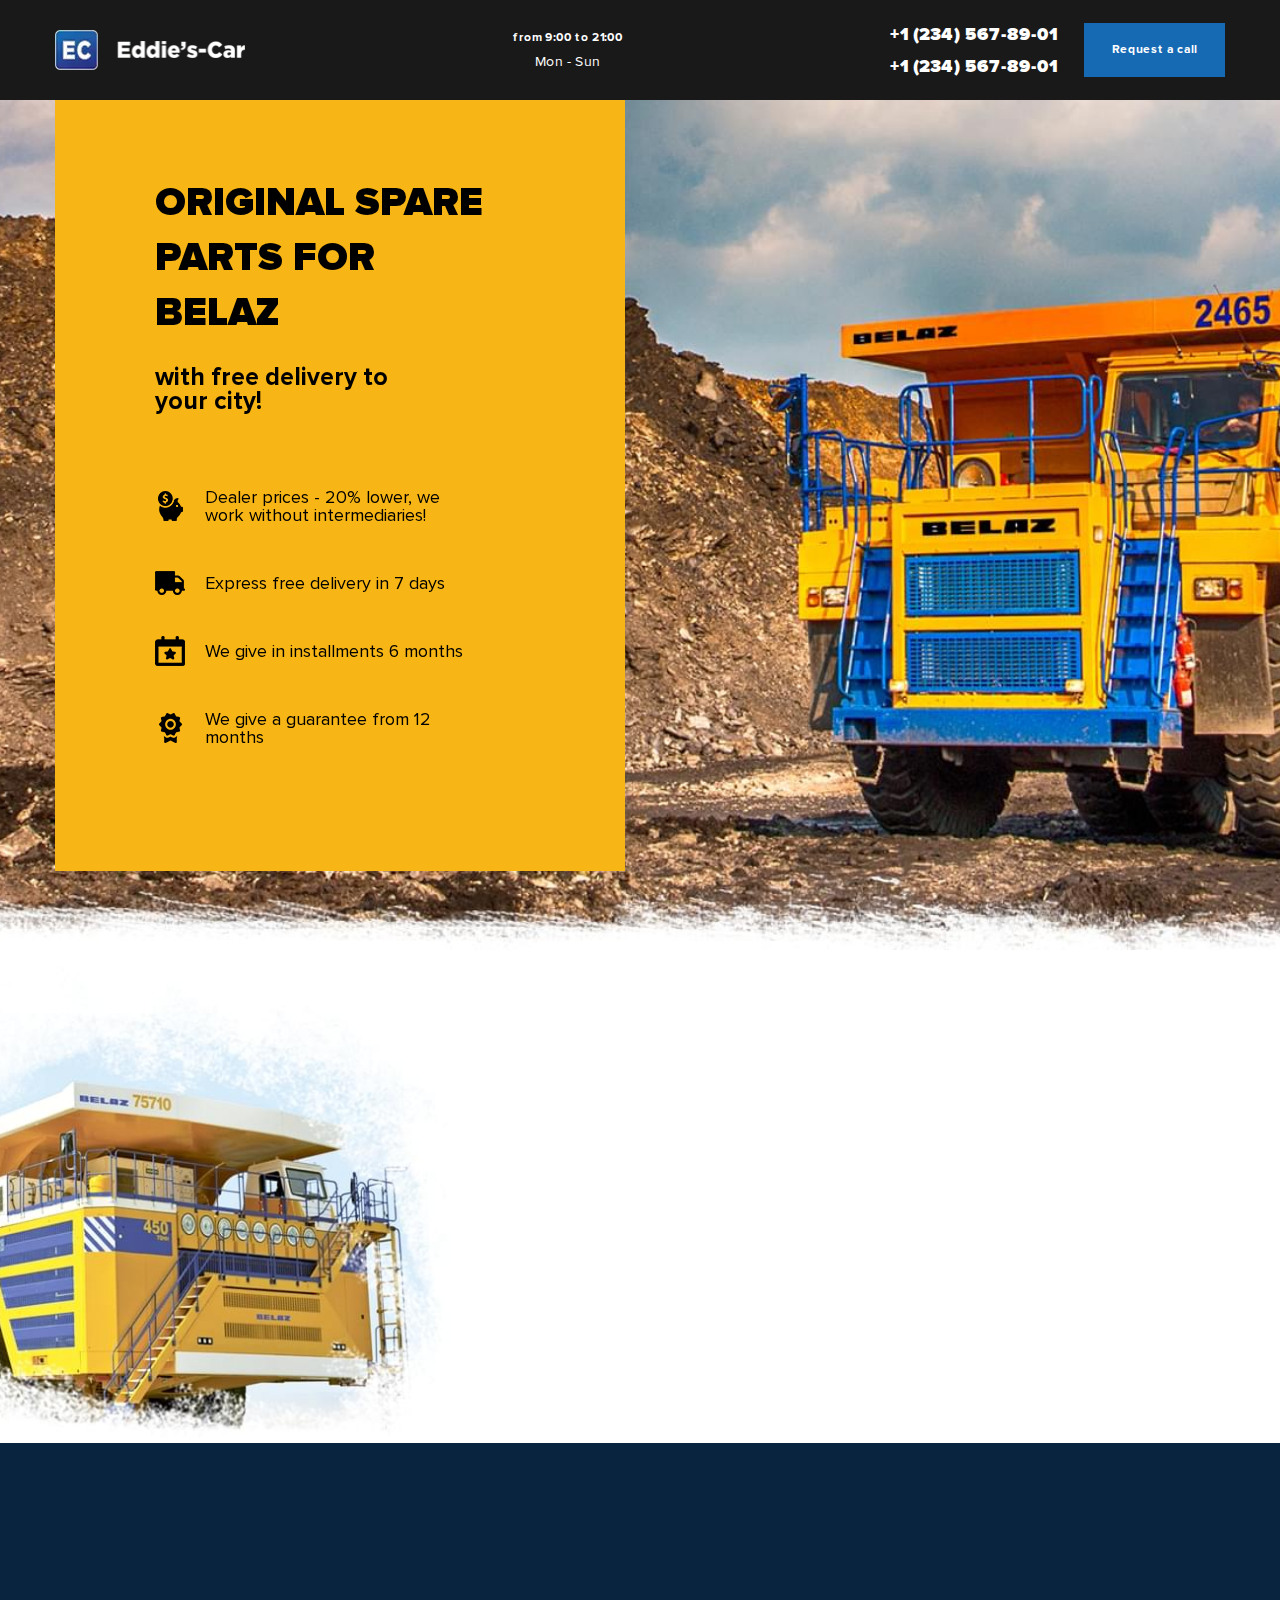
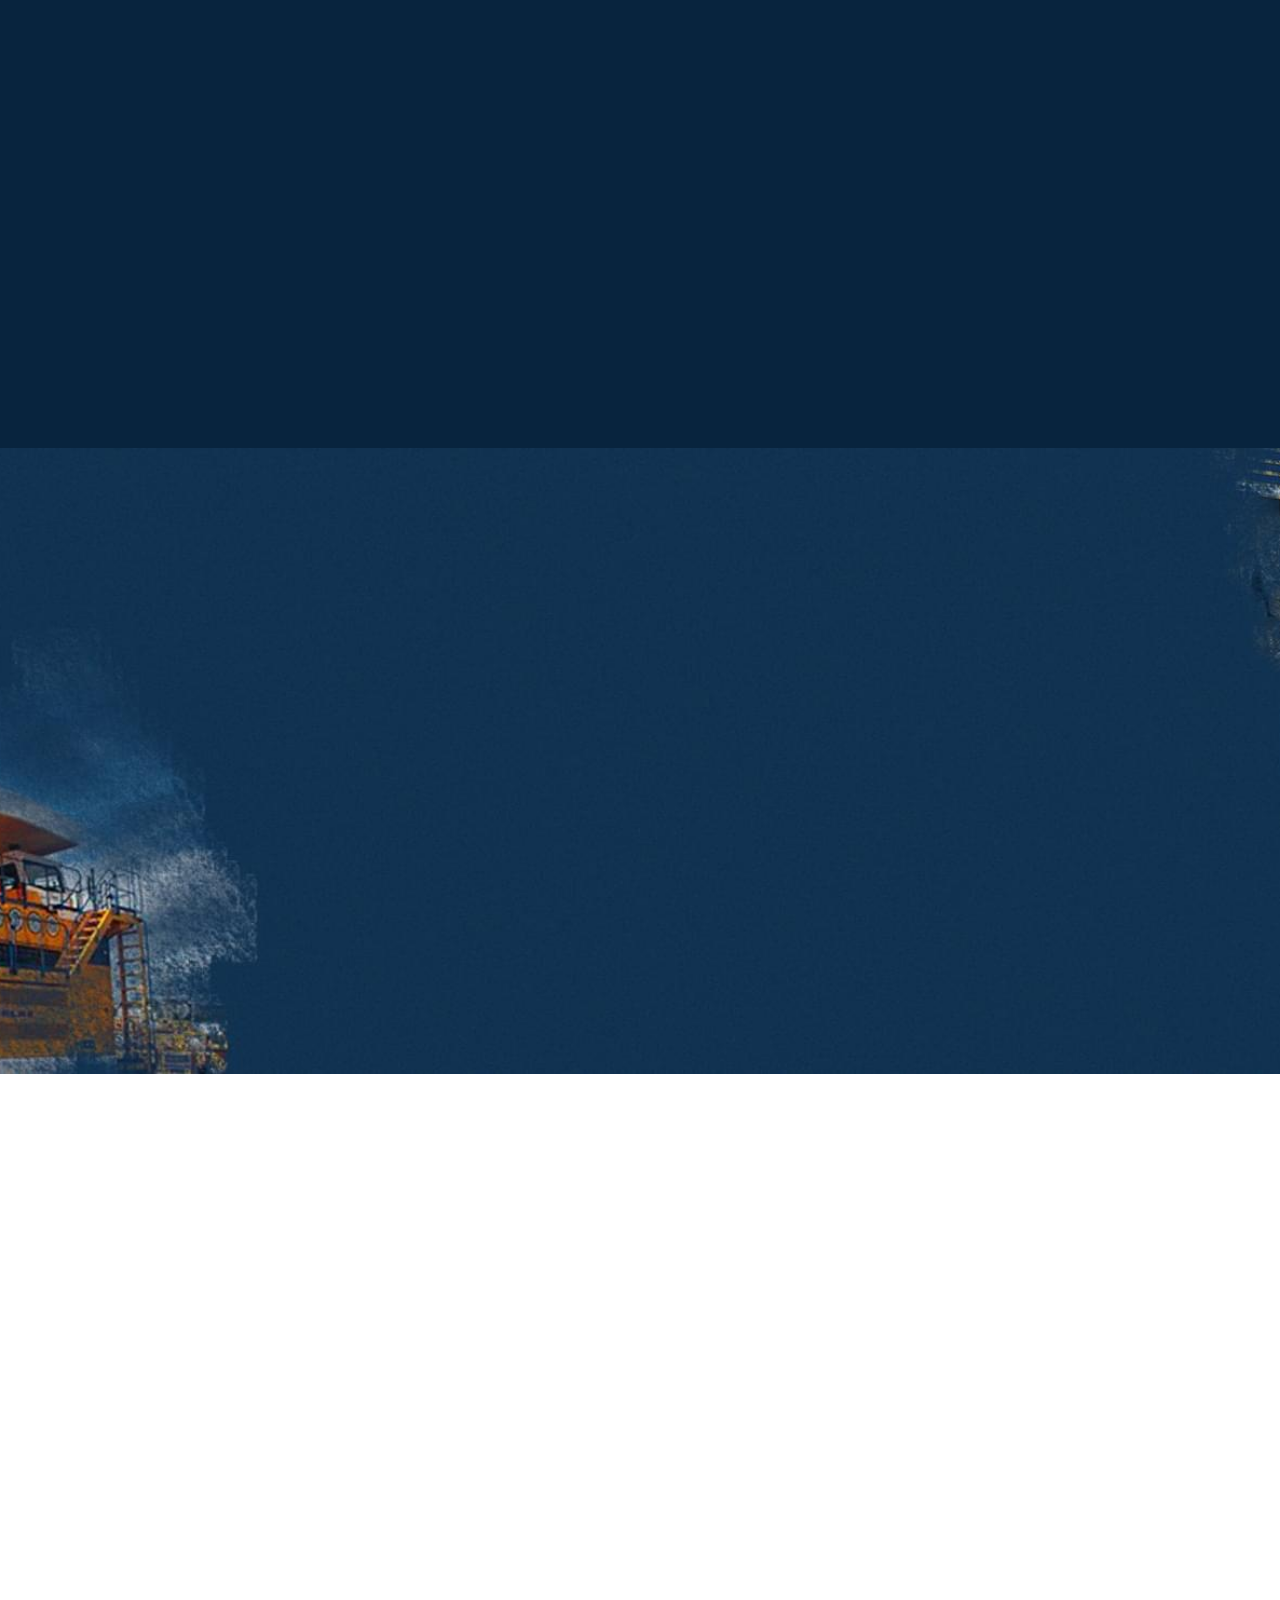
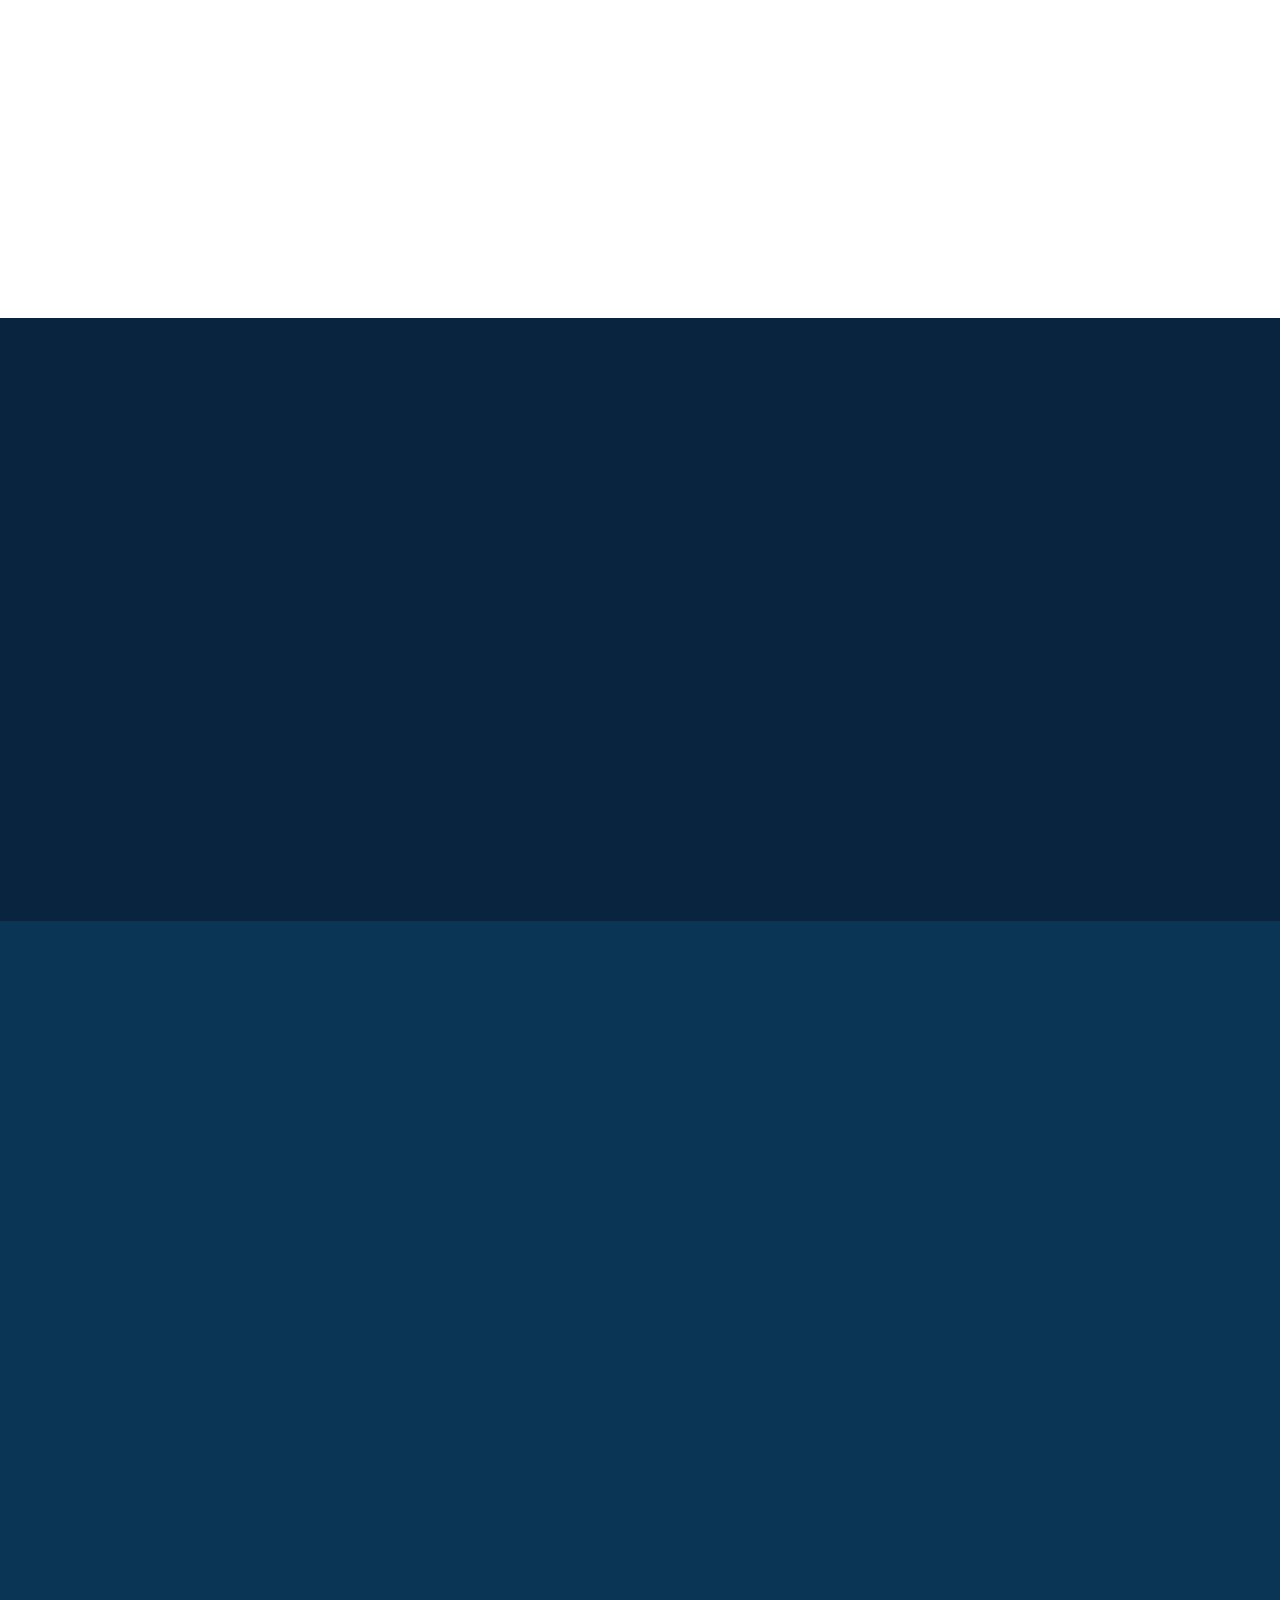
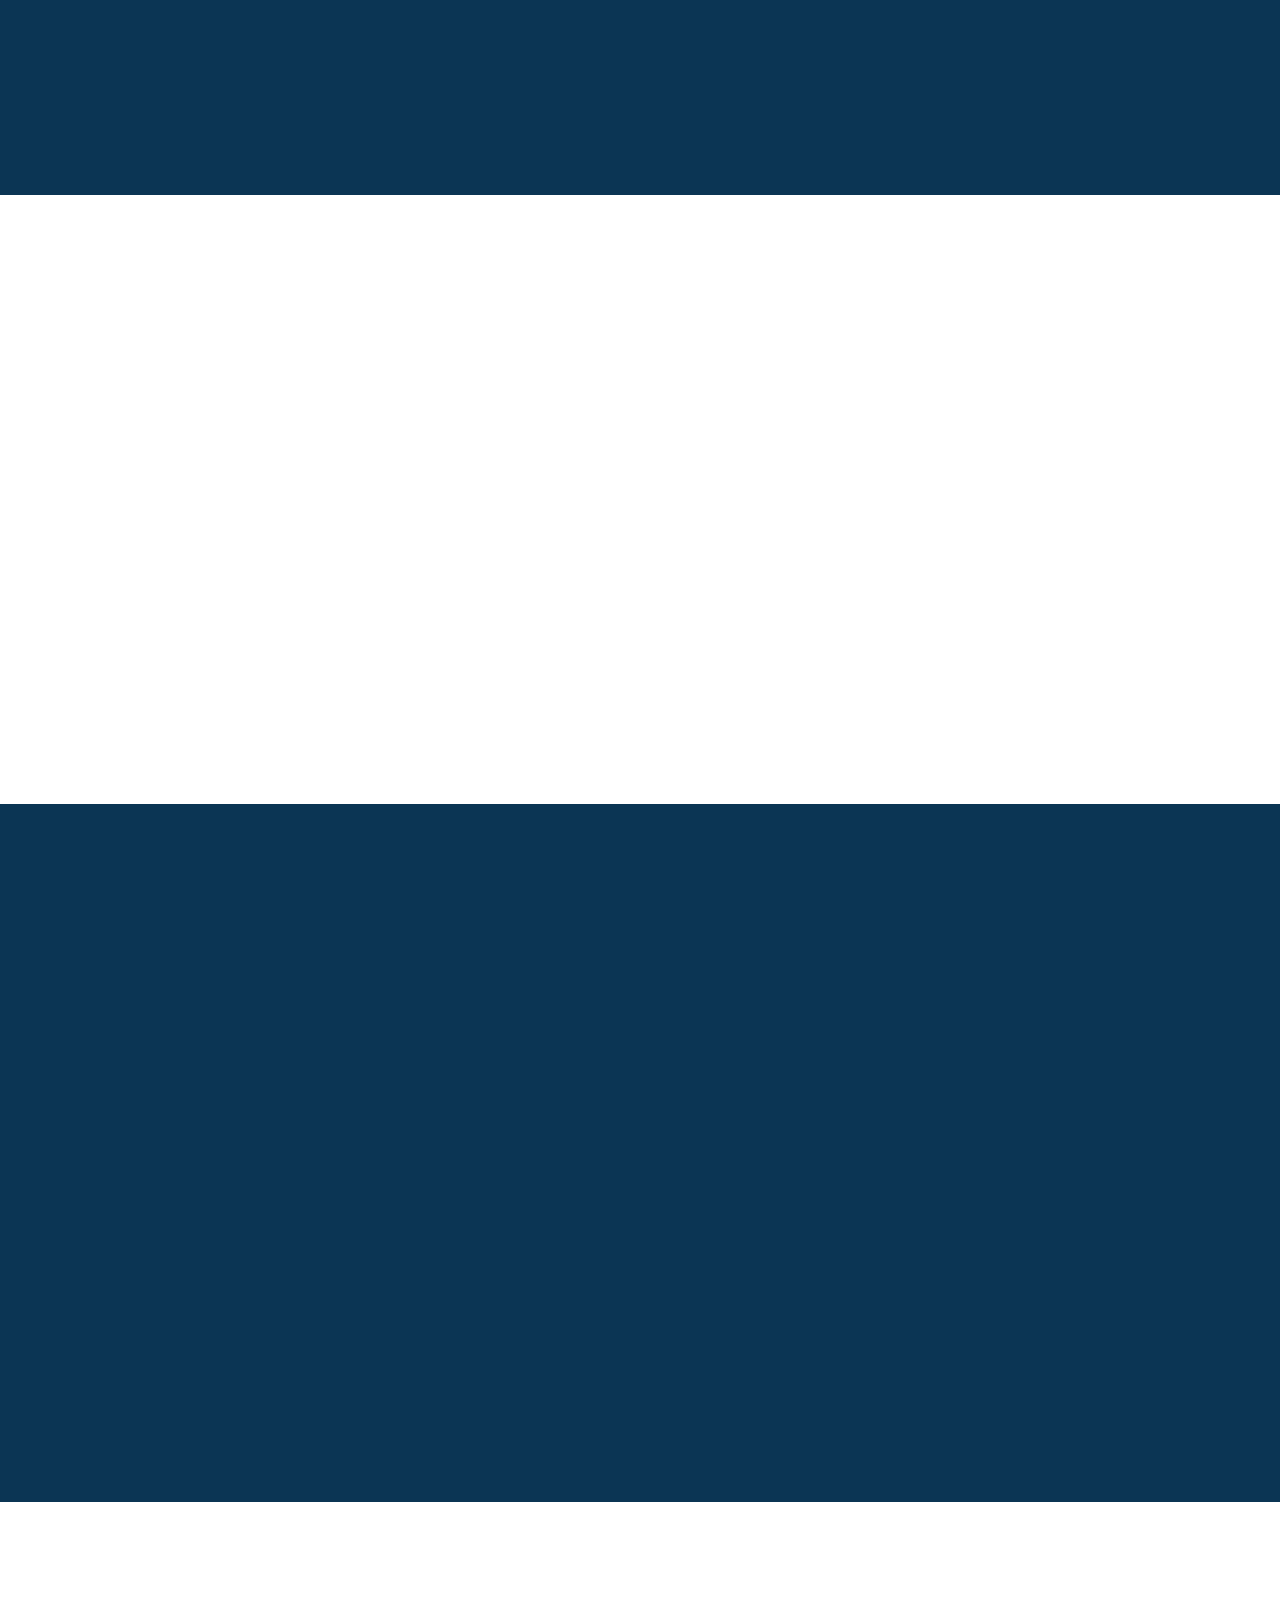
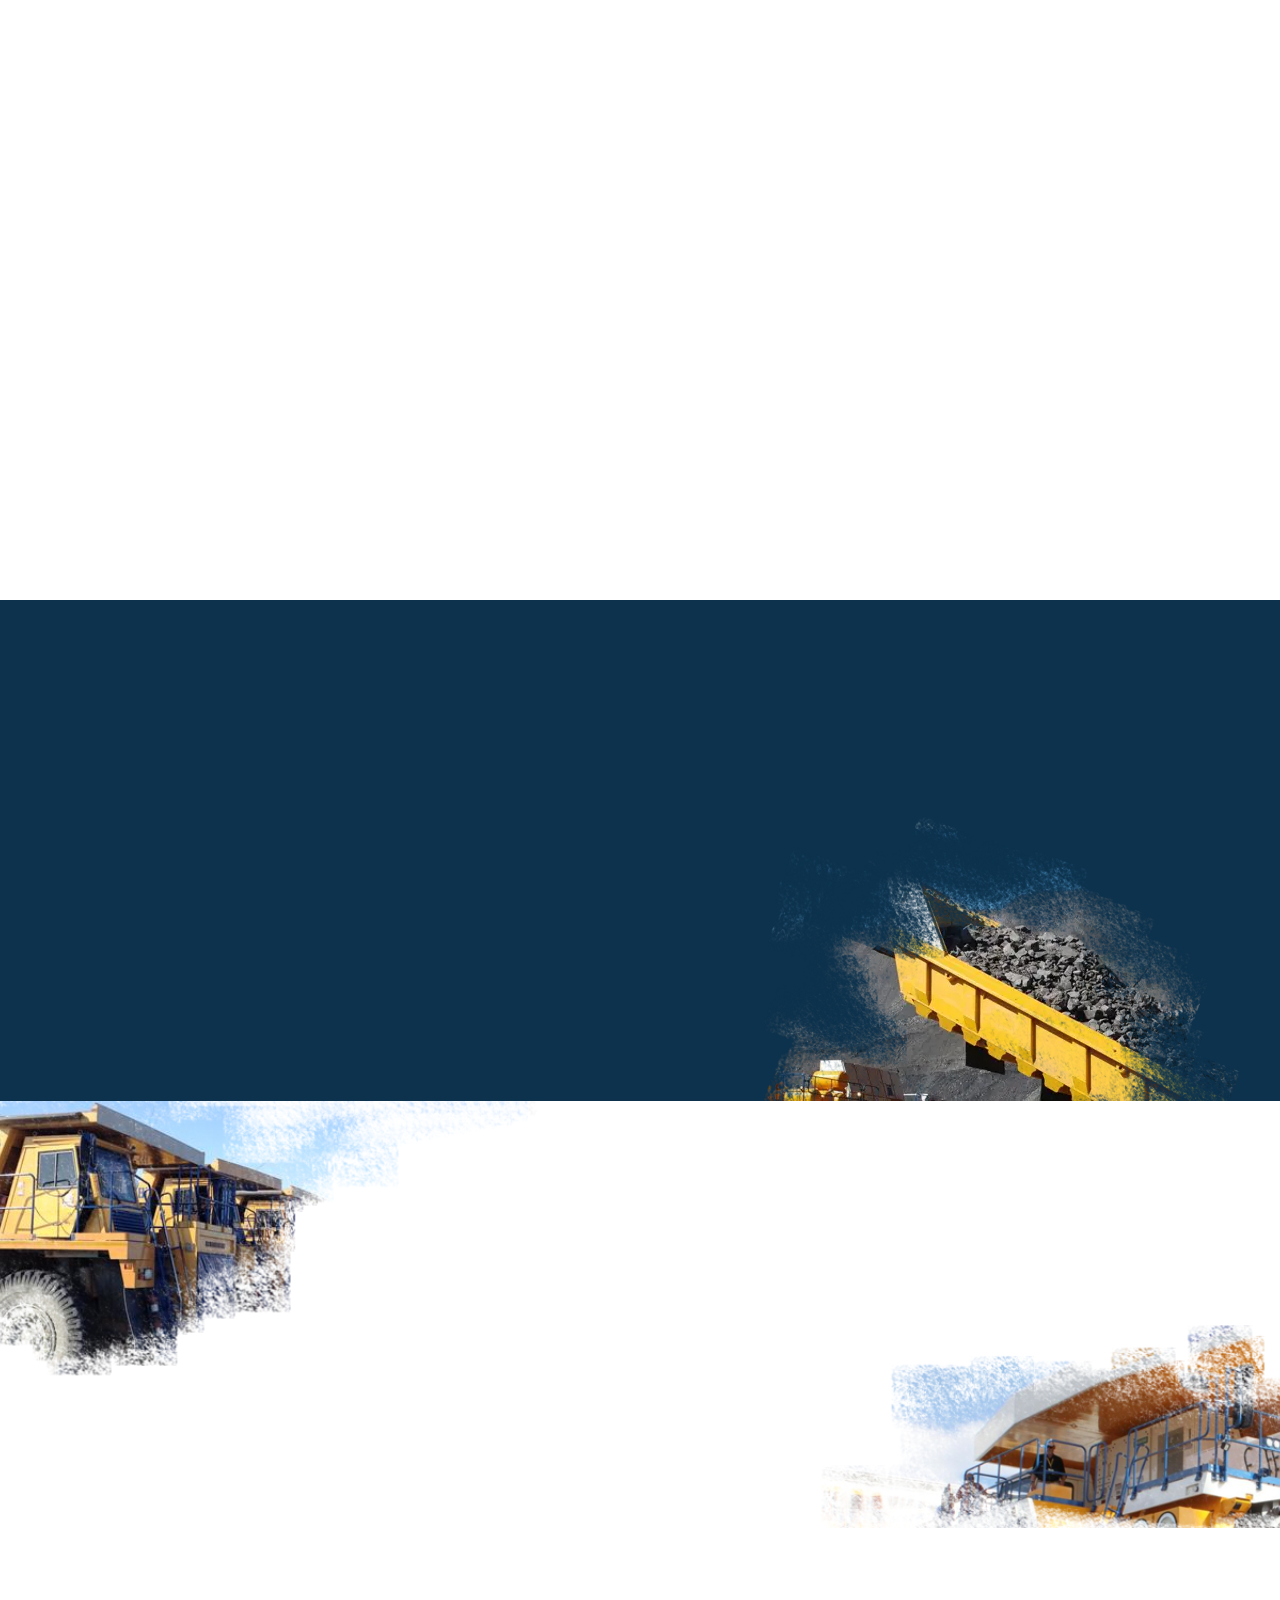
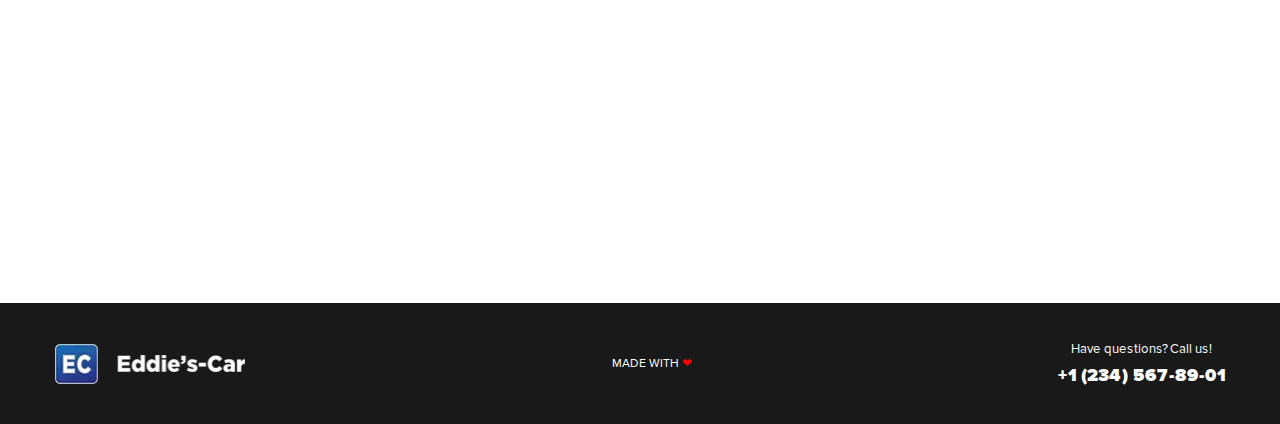
==== commit 4646842b: "Update index.html" ====
--- a/belaz/index.html
+++ b/belaz/index.html
@@ -15,40 +15,6 @@
    </head>
    <body>
       <div class="wrapper">
-         <div class="preloader">
-            <div class="preloader__bubbles">
-               <div class="preloader__item">
-                  <div class="preloader__circle"></div>
-               </div>
-               <div class="preloader__item">
-                  <div class="preloader__circle"></div>
-               </div>
-               <div class="preloader__item">
-                  <div class="preloader__circle"></div>
-               </div>
-               <div class="preloader__item">
-                  <div class="preloader__circle"></div>
-               </div>
-               <div class="preloader__item">
-                  <div class="preloader__circle"></div>
-               </div>
-               <div class="preloader__item">
-                  <div class="preloader__circle"></div>
-               </div>
-               <div class="preloader__item">
-                  <div class="preloader__circle"></div>
-               </div>
-               <div class="preloader__item">
-                  <div class="preloader__circle"></div>
-               </div>
-               <div class="preloader__item">
-                  <div class="preloader__circle"></div>
-               </div>
-               <div class="preloader__item">
-                  <div class="preloader__circle"></div>
-               </div>
-            </div>
-         </div>
          <span id="top"></span>
          <header class="header">
             <div class="container">
--- a/belaz/css/style.min.css
+++ b/belaz/css/style.min.css
@@ -1 +1 @@
-@font-face{font-family:ProximaNova;font-display:swap;src:url(../fonts/ProximaNova-Black.woff) format("woff"),url(../fonts/ProximaNova-Black.woff2) format("woff2");font-weight:900;font-style:normal}@font-face{font-family:ProximaNova;font-display:swap;src:url(../fonts/ProximaNova-Bold.woff) format("woff"),url(../fonts/ProximaNova-Bold.woff2) format("woff2");font-weight:700;font-style:normal}@font-face{font-family:ProximaNova;font-display:swap;src:url(../fonts/ProximaNova-Regular.woff) format("woff"),url(../fonts/ProximaNova-Regular.woff2) format("woff2");font-weight:400;font-style:normal}@font-face{font-family:ProximaNova;font-display:swap;src:url(../fonts/ProximaNovaT-Thin.woff) format("woff"),url(../fonts/ProximaNovaT-Thin.woff2) format("woff2");font-weight:100;font-style:normal}*{padding:0;margin:0;border:0}*,::after,::before{-webkit-box-sizing:border-box;box-sizing:border-box}:active,:focus{outline:0}a:active,a:focus{outline:0}aside,footer,header,nav,section{display:block}body,html{height:100%;min-width:320px;scroll-behavior:smooth;text-rendering:optimizeSpeed}body{line-height:1;font-size:18px;font-family:ProximaNova;-ms-text-size-adjust:100%;-moz-text-size-adjust:100%;-webkit-text-size-adjust:100%}button,input,textarea{font-family:ProximaNova;border-radius:0;-webkit-appearance:none;-moz-appearance:none}input::-ms-clear{display:none}button{cursor:pointer}button::-moz-focus-inner{padding:0;border:0}a,a:visited{text-decoration:none}a:hover{text-decoration:none}ul li{list-style:none}img{max-width:100%;display:block}svg{display:inline-block}h1,h2,h3,h4,h5,h6{font-weight:inherit;font-size:inherit}.wrapper{min-height:100%}.container{margin:0 auto;height:100%;width:100%;max-width:1200px;padding:0 15px}.preloader{background-color:#222;position:fixed;top:0;left:0;width:100%;height:100%;z-index:2000}.preloader__bubbles{position:absolute;top:50%;left:50%;transform:translate(-50%,-50%)}.preloader__item{display:inline-block;padding:0 5px}@keyframes pulse{0%{transform:scale(1)}50%{transform:scale(.2);opacity:.75}100%{transform:scale(1)}}.header{height:100px;background-color:#191919;position:-webkit-sticky;position:sticky;top:0;left:0;z-index:1000}.header__body{display:-webkit-box;display:-ms-flexbox;display:flex;height:100%;-webkit-box-pack:justify;-ms-flex-pack:justify;justify-content:space-between;-webkit-box-align:center;-ms-flex-align:center;align-items:center;color:#fff}.header__logo{max-width:190px;width:100%}.header__schedule{text-align:center;line-height:24px}.header__time{font-size:12px;font-weight:700;line-height:24px}.header__days{font-size:14px}.header__call{display:-webkit-box;display:-ms-flexbox;display:flex;-webkit-box-align:center;-ms-flex-align:center;align-items:center}.header__number{font-size:18px;font-weight:900}.header__number p{padding:7px 27px 7px 0}.header__cta{color:#fff;font-size:12px;font-weight:700;padding:21px 28px;background-color:#1669b3;-webkit-transition:background-color .2s;-o-transition:background-color .2s;transition:background-color .2s}.header__cta:hover{background-color:#104e86}.header__burger{width:30px;height:20px;position:relative;cursor:pointer}.header__burger:hover span{background-color:#e6e6e6}.header__burger span{position:absolute;display:block;width:100%;height:2px;background-color:#fff;-webkit-transition:background-color .2s;-o-transition:background-color .2s;transition:background-color .2s}.header__burger span:nth-child(1){top:0}.header__burger span:nth-child(2){top:50%;-webkit-transform:translateY(-50%);-ms-transform:translateY(-50%);transform:translateY(-50%)}.header__burger span:nth-child(3){bottom:0}.header__menu{position:fixed;top:0;right:0;width:320px;height:100%;background-color:#191919;padding:20px;-webkit-box-shadow:-4px 0 8px rgba(0,0,0,.2);box-shadow:-4px 0 8px rgba(0,0,0,.2);display:-webkit-box;display:-ms-flexbox;display:flex;-webkit-box-orient:vertical;-webkit-box-direction:normal;-ms-flex-direction:column;flex-direction:column;-webkit-box-align:end;-ms-flex-align:end;align-items:flex-end;-webkit-transform:translateX(101%);-ms-transform:translateX(101%);transform:translateX(101%);-webkit-transition:-webkit-transform .5s;transition:-webkit-transform .5s;-o-transition:transform .5s;transition:transform .5s;transition:transform .5s,-webkit-transform .5s;z-index:900}.header__menu.is-active{-webkit-transform:translateX(0);-ms-transform:translateX(0);transform:translateX(0)}.header__menu *{text-align:right}.header__menu .header__call{-webkit-box-orient:vertical;-webkit-box-direction:normal;-ms-flex-direction:column;flex-direction:column;-webkit-box-align:end;-ms-flex-align:end;align-items:flex-end}.header__menu .header__call p{font-size:16px;font-weight:400;padding-right:0}.header__menu .header__call a{margin-top:20px;font-size:16px}.header__menu .header__schedule{text-align:left;margin:20px 0;text-transform:uppercase}.header__menu .header__schedule p{font-size:16px}.header__menu-close{cursor:pointer;font-size:30px}.footer{padding:40px 0;background-color:#191919;color:#fff;text-align:center}.footer__body{display:-webkit-box;display:-ms-flexbox;display:flex;-webkit-box-pack:justify;-ms-flex-pack:justify;justify-content:space-between;-webkit-box-align:center;-ms-flex-align:center;align-items:center}.footer__logo{max-width:190px;width:100%}.footer__text{font-size:12px}.footer__text span{color:red}.footer__contact{font-size:13px}.footer__number{font-size:18px;margin-top:10px;font-weight:900}.ibg{background-position:center;background-size:cover;background-repeat:no-repeat;position:relative}.ibg img{width:0;height:0;position:absolute;top:0;left:0;opacity:0;visibility:hidden}::-webkit-input-placeholder{font-size:13px;text-transform:uppercase;color:#818181}::-moz-placeholder{font-size:13px;text-transform:uppercase;color:#818181}:-ms-input-placeholder{font-size:13px;text-transform:uppercase;color:#818181}::-ms-input-placeholder{font-size:13px;text-transform:uppercase;color:#818181}::placeholder{font-size:13px;text-transform:uppercase;color:#818181}section{padding:100px 0;line-height:1.3}.showcase{height:calc(100vh - 50px);max-height:860px;min-height:480px;position:relative}.showcase__body{height:100%;position:relative}.showcase__banner{position:absolute;top:0;left:0;width:570px;min-height:568px;background-color:#f7b516;padding:75px 100px 75px 100px}.showcase__title{font-size:40px;font-weight:900;text-transform:uppercase;line-height:55px;max-width:345px;margin-bottom:25px}.showcase__text{font-size:25px;font-weight:700;line-height:24px;max-width:280px;margin-bottom:75px}.showcase__list{max-width:315px}.showcase__list-item{font-size:18px;margin:0 0 50px 50px;position:relative}.showcase__list-item::before{content:"";display:block;position:absolute;top:50%;left:-50px;-webkit-transform:translateY(-50%);-ms-transform:translateY(-50%);transform:translateY(-50%);width:30px;height:30px;background:no-repeat center/contain}.showcase__list-item:nth-child(1)::before{background-image:url(../img/pig-icon.png)}.showcase__list-item:nth-child(2)::before{background-image:url(../img/truck-icon.png)}.showcase__list-item:nth-child(3)::before{background-image:url(../img/event-icon.png)}.showcase__list-item:nth-child(4)::before{background-image:url(../img/medal-icon.png)}.showcase__bg{position:absolute;top:0;left:0;bottom:0;right:0;z-index:-1}.pricing{position:relative}.pricing__body{display:-webkit-box;display:-ms-flexbox;display:flex;-webkit-box-orient:vertical;-webkit-box-direction:normal;-ms-flex-direction:column;flex-direction:column;-webkit-box-align:end;-ms-flex-align:end;align-items:flex-end}.pricing__title{font-size:30px;font-weight:900;text-align:right;max-width:400px;margin-bottom:45px}.pricing__form{display:grid;grid-template-columns:repeat(2,1fr);-webkit-box-align:center;-ms-flex-align:center;align-items:center;grid-gap:30px;max-width:770px}.pricing__email,.pricing__tel{position:relative}.pricing__email input,.pricing__tel input{background-color:#f2f2f2;padding:30px 75px 30px 30px;max-width:370px;width:100%;max-height:70px}.pricing__email input:focus,.pricing__tel input:focus{border:2px solid #888;padding:28px 73px 28px 28px}.pricing__email-icon,.pricing__tel-icon{position:absolute;width:20px;right:30px;top:50%;-webkit-transform:translateY(-50%);-ms-transform:translateY(-50%);transform:translateY(-50%)}.pricing__time{max-width:185px;font-size:14px;text-align:right;margin:0 60px 0 auto;position:relative}.pricing__time::after{content:"";display:block;position:absolute;top:0;right:-60px;width:30px;height:30px;background:url(../img/clock-icon.png) no-repeat center/contain}.pricing__submit{height:70px}.pricing__submit input{background-color:#1866af;text-transform:uppercase;color:#fff;font-size:17px;font-weight:700;padding:0 108px;height:100%;cursor:pointer;-webkit-transition:background-color .2s;-o-transition:background-color .2s;transition:background-color .2s}.pricing__submit input:hover{background-color:#124c82}.pricing__bg{position:absolute;top:0;left:0;bottom:0;right:0;z-index:-1}.services{background-color:#08243e;color:#fff;text-align:center}.services__title{font-size:36px;font-weight:900}.services__subtitle{font-size:20px;margin-top:30px}.services__list{margin-top:110px;display:grid;grid-template-columns:repeat(auto-fit,minmax(210px,1fr));grid-gap:35px 20px}.services__item-img{margin:0 auto;margin-bottom:50px;height:95px;max-width:100px}.services__item-text{font-size:18px;max-width:210px;margin:0 auto}.contact{position:relative;color:#fff;text-align:center}.contact__title{font-size:30px;font-weight:900;margin-bottom:25px}.contact__subtitle{font-size:20px;max-width:610px;margin:0 auto 60px auto}.contact__form{display:-webkit-box;display:-ms-flexbox;display:flex;-webkit-box-pack:center;-ms-flex-pack:center;justify-content:center}.contact__input{height:70px;max-width:370px;width:100%;position:relative}.contact__input input{height:100%;width:100%;padding:0 30px;background-color:#f2f2f2;text-align:left}.contact__input+.contact__input{margin-left:30px}.contact__input--detail input{padding-right:75px}.contact__input--detail input:focus{padding:28px 73px 28px 28px;border:2px solid #888}.contact__input--tel input{padding-right:75px}.contact__input--tel input:focus{padding:28px 73px 28px 28px;border:2px solid #888}.contact__input--submit input{background-color:#f7b516;text-align:center;color:#fff;font-size:17px;font-weight:700;cursor:pointer;-webkit-transition:background-color .2s;-o-transition:background-color .2s;transition:background-color .2s}.contact__input--submit input:hover{background-color:#d39707}.contact__tel-icon{position:absolute;width:20px;right:30px;top:50%;-webkit-transform:translateY(-50%);-ms-transform:translateY(-50%);transform:translateY(-50%)}.contact__time{margin-top:60px;font-size:14px}.contact__call-us{margin-top:30px;font-size:14px}.contact__number{margin-top:15px;font-size:30px;font-weight:900}.contact__bg{position:absolute;top:0;left:0;bottom:0;right:0;z-index:-1}.safety__body{text-align:center}.safety__title{color:#000;font-size:36px;font-weight:900;max-width:672px;margin:0 auto 100px auto}.safety__list{display:-webkit-box;display:-ms-flexbox;display:flex;-webkit-box-pack:justify;-ms-flex-pack:justify;justify-content:space-between}.safety__item{display:-webkit-box;display:-ms-flexbox;display:flex;-webkit-box-orient:vertical;-webkit-box-direction:normal;-ms-flex-direction:column;flex-direction:column;-webkit-box-pack:justify;-ms-flex-pack:justify;justify-content:space-between}.safety__item+.safety__item{margin-left:20px}.safety__img{width:230px;height:300px;margin:0 auto 40px auto}.safety__item--doc .safety__img{border:15px solid #e1e1e1}.safety__text{max-width:315px;margin:0 auto}.safety__cta{display:inline-block;justify-self:flex-end;margin-top:40px;text-transform:uppercase;color:#000;font-size:18px;font-weight:700;text-decoration:underline}.discount{background-color:#08243e;color:#fff;text-align:center}.discount__title{font-size:36px;font-weight:900;max-width:675px;margin:0 auto}.discount__list{margin-top:100px;display:grid;grid-template-columns:repeat(auto-fit,minmax(210px,1fr));grid-gap:35px 20px}.discount__item-img{height:100px;width:100px;border:2px solid #fff;margin:0 auto;margin-bottom:40px;border-radius:50%;position:relative}.discount__item-img img{max-width:55px;position:absolute;top:50%;left:50%;-webkit-transform:translate(-50%,-50%);-ms-transform:translate(-50%,-50%);transform:translate(-50%,-50%)}.discount__item-text{font-size:18px;max-width:235px;margin:0 auto}.qna{background-color:#0b3554}.qna__body{color:#fff}.qna__title{text-align:center;font-size:36px;font-weight:900;margin-bottom:30px}.qna__subtitle{text-align:center;font-size:20px;margin-bottom:100px}.qna__main{display:-webkit-box;display:-ms-flexbox;display:flex;-webkit-box-pack:justify;-ms-flex-pack:justify;justify-content:space-between}.qna__main>*{-webkit-box-flex:1;-ms-flex:1;flex:1}.qna__list-block{margin-right:20px}.qna__list{padding:0 0 0 19px}.qna__list-item{font-weight:700;margin-bottom:55px;position:relative}.qna__list-item.is-active a{color:#579eff}.qna__list-item.is-active .qna__tooltip{-webkit-transform:scale(1);-ms-transform:scale(1);transform:scale(1)}.qna__list-item a{display:inline-block;color:#fff;text-decoration:underline;padding-left:30px}.qna__list-item a:hover{text-decoration:none;color:#579eff}.qna__list-item--more{list-style:none;position:relative}.qna__list-item--more::before{content:"";display:block;position:absolute;top:50%;left:-23px;-webkit-transform:translateY(-50%);-ms-transform:translateY(-50%);transform:translateY(-50%);width:18px;height:20px;background:url(../img/reload.png) no-repeat center/contain;-webkit-transition:-webkit-transform .2s;transition:-webkit-transform .2s;-o-transition:transform .2s;transition:transform .2s;transition:transform .2s,-webkit-transform .2s}.qna__list-item--more:hover::before{-webkit-transform:translateY(-50%) rotate(180deg);-ms-transform:translateY(-50%) rotate(180deg);transform:translateY(-50%) rotate(180deg)}.qna__tooltip{position:absolute;top:100%;left:30px;margin-top:25px;background-color:#fff;-webkit-box-shadow:0 0 8px rgba(0,0,0,.75);box-shadow:0 0 8px rgba(0,0,0,.75);max-width:330px;padding:15px 35px 18px 15px;color:#000;font-size:14px;font-weight:400;z-index:20;-webkit-transform:scale(0);-ms-transform:scale(0);transform:scale(0);-webkit-transition:-webkit-transform .2s;transition:-webkit-transform .2s;-o-transition:transform .2s;transition:transform .2s;transition:transform .2s,-webkit-transform .2s}.qna__tooltip::after{content:"";display:block;position:absolute;top:-7.5px;left:10px;width:15px;height:15px;background-color:#fff;-webkit-transform:rotate(45deg);-ms-transform:rotate(45deg);transform:rotate(45deg);z-index:19}.qna__tooltip p+p{margin-top:15px}.qna__tooltip-close{position:absolute;top:15px;right:15px;width:10px;height:10px;cursor:pointer}.qna__tooltip-close::after{content:"";display:block;position:absolute;top:50%;left:0;-webkit-transform:translateY(-50%) rotate(45deg);-ms-transform:translateY(-50%) rotate(45deg);transform:translateY(-50%) rotate(45deg);width:100%;height:1px;background-color:#15151e}.qna__tooltip-close::before{content:"";display:block;position:absolute;top:50%;left:0;-webkit-transform:translateY(-50%) rotate(-45deg);-ms-transform:translateY(-50%) rotate(-45deg);transform:translateY(-50%) rotate(-45deg);width:100%;height:1px;background-color:#15151e}.qna__more{color:#fff;font-size:14px;text-decoration:underline}.qna__photo{position:relative}.qna__photo:hover .qna__ceo-info{padding:17px 35px 17px 25px}.qna__ceo-info{position:absolute;background-color:#0b3554;opacity:.8;left:0;bottom:0;z-index:1;padding:12px 30px 12px 20px;line-height:1.4;-webkit-transition:padding .2s;-o-transition:padding .2s;transition:padding .2s}.qna__photo-img{position:absolute;top:0;left:0;bottom:0;right:0}.advantages__body{text-align:center}.advantages__title{font-size:36px;font-weight:900;margin-bottom:28px}.advantages__subtitle{font-size:20px}.advantages__main{display:-webkit-box;display:-ms-flexbox;display:flex;-webkit-box-pack:justify;-ms-flex-pack:justify;justify-content:space-between;max-width:1000px;margin:100px auto 0 auto}.advantages__item+.advantages__item{margin-left:30px}.advantages__image{max-width:88px;margin:0 auto 50px auto}.advantages__text{max-width:225px;margin:0 auto}.werehouse{background-color:#0b3554;text-align:center}.werehouse__title{color:#fff;font-size:36px;font-weight:900;margin-bottom:30px}.werehouse__subtitle{max-width:520px;margin:0 auto 100px auto;color:#fff;font-size:20px}.werehouse__main{display:grid;grid-template-columns:repeat(3,1fr);grid-gap:30px}.werehouse__image{max-width:370px;width:100%;height:270px}.workers{text-align:center}.workers__title{font-size:36px;font-weight:900;max-width:820px;margin:0 auto 100px auto}.workers__main{display:-webkit-box;display:-ms-flexbox;display:flex;-webkit-box-pack:justify;-ms-flex-pack:justify;justify-content:space-between}.workers__item+.workers__item{margin-left:30px}.workers__img{width:170px;height:170px;border:5px solid #ffbc3b;position:relative;border-radius:50%;margin:0 auto 40px auto}.workers__img img{position:absolute;top:50%;left:50%;-webkit-transform:translate(-50%,-50%);-ms-transform:translate(-50%,-50%);transform:translate(-50%,-50%);max-width:70px;width:100%}.workers__text{max-width:275px;margin:0 auto}.advice{background-color:#0d324d;color:#fff;position:relative;text-align:center}.advice__body{position:relative;z-index:2}.advice__title{font-size:30px;font-weight:900;margin-bottom:60px}.advice__subtitle{font-size:14px;margin-bottom:15px}.advice__number{font-size:30px;font-weight:900;margin-bottom:60px}.advice__form{display:-webkit-box;display:-ms-flexbox;display:flex;-webkit-box-pack:justify;-ms-flex-pack:justify;justify-content:space-between;max-width:770px;width:100%;margin:0 auto}.advice__input{max-width:370px;width:100%;height:70px}.advice__input+.advice__input{margin-left:15px}.advice__input input{height:100%;width:100%}.advice__input--tel{position:relative}.advice__input--tel input{padding:30px 80px 30px 30px}.advice__input--tel img{position:absolute;top:50%;-webkit-transform:translateY(-50%);-ms-transform:translateY(-50%);transform:translateY(-50%);right:30px;width:20px}.advice__input--submit input{background-color:#f7b516;text-transform:uppercase;color:#fff;font-size:17px;font-weight:700;cursor:pointer;-webkit-transition:background-color .2s;-o-transition:background-color .2s;transition:background-color .2s}.advice__input--submit input:hover{background-color:#d39707}.advice__bg-img{position:absolute;bottom:0;right:37px;max-width:480px;width:100%}.office{text-align:center;position:relative}.office__title{font-size:30px;font-weight:900;margin-bottom:100px}.office__address{font-style:normal;margin-bottom:34px}.office__number{font-size:24px;font-weight:900}.office__bg{position:absolute;top:0;left:50%;-webkit-transform:translateX(-50%);-ms-transform:translateX(-50%);transform:translateX(-50%);width:100%;height:100%;z-index:-1}.map{height:375px}.map iframe{height:100%;width:100%;border:none}@media screen and (min-width:769px){.header__burger{display:none}.header__menu{display:none}}@media screen and (min-width:769px) and (max-height:720px){.showcase{margin-bottom:200px}}@media screen and (max-width:768px){.header{height:50px}.header__logo img{height:30px}.footer{padding:20px 0}.footer__body{-webkit-box-orient:vertical;-webkit-box-direction:reverse;-ms-flex-direction:column-reverse;flex-direction:column-reverse}.footer__logo{display:none}.footer__text{margin-top:20px}section{padding:50px 0}.showcase{max-height:none;height:initial;background-color:rgba(247,181,22,.9)}.showcase::before{content:"";display:block;position:absolute;top:0;left:0;bottom:0;right:0;background:url(../img/showcase-bg.jpg) no-repeat center/cover;z-index:-1}.showcase__banner{position:static;width:100%;padding:75px;background-color:transparent}.showcase__bg{display:none}.pricing__body{-webkit-box-align:center;-ms-flex-align:center;align-items:center}.pricing__title{text-align:center;font-size:20px;line-height:1.3;max-width:200px}.pricing__form{grid-template-columns:1fr;grid-gap:15px}.pricing__email-icon,.pricing__tel-icon{right:20px}.pricing__time{text-align:center;margin:0 auto 0 45px}.pricing__time::after{right:-30px}.contact__form{-webkit-box-orient:vertical;-webkit-box-direction:normal;-ms-flex-direction:column;flex-direction:column;-webkit-box-align:center;-ms-flex-align:center;align-items:center}.contact__input+.contact__input{margin:15px 0 0 0}.safety__title{max-width:500px;margin:0 auto 50px auto}.safety__list{-webkit-box-pack:center;-ms-flex-pack:center;justify-content:center;-webkit-box-orient:vertical;-webkit-box-direction:normal;-ms-flex-direction:column;flex-direction:column;-webkit-box-align:center;-ms-flex-align:center;align-items:center}.safety__item+.safety__item{margin:40px 0 0 0}.safety__img{margin:0 auto 20px auto}.safety__cta{margin-top:20px}.qna__subtitle{margin-bottom:30px}.qna__main{-webkit-box-orient:vertical;-webkit-box-direction:reverse;-ms-flex-direction:column-reverse;flex-direction:column-reverse;-webkit-box-align:center;-ms-flex-align:center;align-items:center}.qna__list-block{margin-right:0;margin-top:20px}.qna__list-item{margin-bottom:25px}.qna__list-item a{padding-left:15px}.qna__photo{min-height:500px;width:100%}.advantages__main{-webkit-box-orient:vertical;-webkit-box-direction:normal;-ms-flex-direction:column;flex-direction:column;-webkit-box-align:center;-ms-flex-align:center;align-items:center;margin:50px auto 0 auto}.advantages__item+.advantages__item{margin-left:0;margin-top:40px}.advantages__image{margin:0 auto 25px auto}.werehouse__subtitle{margin:0 auto 50px auto}.werehouse__main{grid-template-columns:1fr;justify-items:center}.workers__title{margin:0 auto 50px auto;font-size:24px}.workers__main{-webkit-box-orient:vertical;-webkit-box-direction:normal;-ms-flex-direction:column;flex-direction:column;-webkit-box-align:center;-ms-flex-align:center;align-items:center}.workers__item+.workers__item{margin:45px 0 0 0}.workers__img{margin:0 auto 20px auto}.advice__form{-webkit-box-orient:vertical;-webkit-box-direction:normal;-ms-flex-direction:column;flex-direction:column;-webkit-box-align:center;-ms-flex-align:center;align-items:center}.advice__input+.advice__input{margin-left:0;margin-top:20px}.office__title{margin-bottom:34px}}@media screen and (max-width:500px){.showcase__banner{padding:20px}.services__list{margin-top:50px}.services__item-img{margin-bottom:20px}.safety__title{font-size:24px}.discount__title{font-size:24px}.discount__list{margin-top:50px}.discount__item-img{margin-bottom:20px}}@media screen and (max-width:450px){.showcase{height:calc(100vh - 50px)}}@media screen and (max-width:400px){.showcase__title{font-size:28px;line-height:1.2}.showcase__text{font-size:20px;line-height:1.3;margin-bottom:50px}.showcase__list-item{margin:0 0 25px 50px;font-size:16px;font-weight:600}}.webp .showcase__list-item:nth-child(1)::before{background-image:url(../img/pig-icon.webp)}.webp .showcase__list-item:nth-child(2)::before{background-image:url(../img/truck-icon.webp)}.webp .showcase__list-item:nth-child(3)::before{background-image:url(../img/event-icon.webp)}.webp .showcase__list-item:nth-child(4)::before{background-image:url(../img/medal-icon.webp)}.webp .pricing__time::after{background:url(../img/clock-icon.webp) no-repeat center/contain}.webp .qna__list-item--more::before{background:url(../img/reload.webp) no-repeat center/contain}@media screen and (max-width:768px){.webp .showcase::before{background:url(../img/showcase-bg.webp) no-repeat center/cover}}
+@font-face{font-family:ProximaNova;font-display:swap;src:url(../fonts/ProximaNova-Black.woff) format("woff"),url(../fonts/ProximaNova-Black.woff2) format("woff2");font-weight:900;font-style:normal}@font-face{font-family:ProximaNova;font-display:swap;src:url(../fonts/ProximaNova-Bold.woff) format("woff"),url(../fonts/ProximaNova-Bold.woff2) format("woff2");font-weight:700;font-style:normal}@font-face{font-family:ProximaNova;font-display:swap;src:url(../fonts/ProximaNova-Regular.woff) format("woff"),url(../fonts/ProximaNova-Regular.woff2) format("woff2");font-weight:400;font-style:normal}@font-face{font-family:ProximaNova;font-display:swap;src:url(../fonts/ProximaNovaT-Thin.woff) format("woff"),url(../fonts/ProximaNovaT-Thin.woff2) format("woff2");font-weight:100;font-style:normal}*{padding:0;margin:0;border:0}*,::after,::before{-webkit-box-sizing:border-box;box-sizing:border-box}:active,:focus{outline:0}a:active,a:focus{outline:0}aside,footer,header,nav,section{display:block}body,html{height:100%;min-width:320px;scroll-behavior:smooth;text-rendering:optimizeSpeed}body{line-height:1;font-size:18px;font-family:ProximaNova;-ms-text-size-adjust:100%;-moz-text-size-adjust:100%;-webkit-text-size-adjust:100%}button,input,textarea{font-family:ProximaNova;border-radius:0;-webkit-appearance:none;-moz-appearance:none}input::-ms-clear{display:none}button{cursor:pointer}button::-moz-focus-inner{padding:0;border:0}a,a:visited{text-decoration:none}a:hover{text-decoration:none}ul li{list-style:none}img{max-width:100%;display:block}svg{display:inline-block}h1,h2,h3,h4,h5,h6{font-weight:inherit;font-size:inherit}.wrapper{min-height:100%}.container{margin:0 auto;height:100%;width:100%;max-width:1200px;padding:0 15px}.header{height:100px;background-color:#191919;position:-webkit-sticky;position:sticky;top:0;left:0;z-index:1000}.header__body{display:-webkit-box;display:-ms-flexbox;display:flex;height:100%;-webkit-box-pack:justify;-ms-flex-pack:justify;justify-content:space-between;-webkit-box-align:center;-ms-flex-align:center;align-items:center;color:#fff}.header__logo{max-width:190px;width:100%}.header__schedule{text-align:center;line-height:24px}.header__time{font-size:12px;font-weight:700;line-height:24px}.header__days{font-size:14px}.header__call{display:-webkit-box;display:-ms-flexbox;display:flex;-webkit-box-align:center;-ms-flex-align:center;align-items:center}.header__number{font-size:18px;font-weight:900}.header__number p{padding:7px 27px 7px 0}.header__cta{color:#fff;font-size:12px;font-weight:700;padding:21px 28px;background-color:#1669b3;-webkit-transition:background-color .2s;-o-transition:background-color .2s;transition:background-color .2s}.header__cta:hover{background-color:#104e86}.header__burger{width:30px;height:20px;position:relative;cursor:pointer}.header__burger:hover span{background-color:#e6e6e6}.header__burger span{position:absolute;display:block;width:100%;height:2px;background-color:#fff;-webkit-transition:background-color .2s;-o-transition:background-color .2s;transition:background-color .2s}.header__burger span:nth-child(1){top:0}.header__burger span:nth-child(2){top:50%;-webkit-transform:translateY(-50%);-ms-transform:translateY(-50%);transform:translateY(-50%)}.header__burger span:nth-child(3){bottom:0}.header__menu{position:fixed;top:0;right:0;width:320px;height:100%;background-color:#191919;padding:20px;-webkit-box-shadow:-4px 0 8px rgba(0,0,0,.2);box-shadow:-4px 0 8px rgba(0,0,0,.2);display:-webkit-box;display:-ms-flexbox;display:flex;-webkit-box-orient:vertical;-webkit-box-direction:normal;-ms-flex-direction:column;flex-direction:column;-webkit-box-align:end;-ms-flex-align:end;align-items:flex-end;-webkit-transform:translateX(101%);-ms-transform:translateX(101%);transform:translateX(101%);-webkit-transition:-webkit-transform .5s;transition:-webkit-transform .5s;-o-transition:transform .5s;transition:transform .5s;transition:transform .5s,-webkit-transform .5s;z-index:900}.header__menu.is-active{-webkit-transform:translateX(0);-ms-transform:translateX(0);transform:translateX(0)}.header__menu *{text-align:right}.header__menu .header__call{-webkit-box-orient:vertical;-webkit-box-direction:normal;-ms-flex-direction:column;flex-direction:column;-webkit-box-align:end;-ms-flex-align:end;align-items:flex-end}.header__menu .header__call p{font-size:16px;font-weight:400;padding-right:0}.header__menu .header__call a{margin-top:20px;font-size:16px}.header__menu .header__schedule{text-align:left;margin:20px 0;text-transform:uppercase}.header__menu .header__schedule p{font-size:16px}.header__menu-close{cursor:pointer;font-size:30px}.footer{padding:40px 0;background-color:#191919;color:#fff;text-align:center}.footer__body{display:-webkit-box;display:-ms-flexbox;display:flex;-webkit-box-pack:justify;-ms-flex-pack:justify;justify-content:space-between;-webkit-box-align:center;-ms-flex-align:center;align-items:center}.footer__logo{max-width:190px;width:100%}.footer__text{font-size:12px}.footer__text span{color:red}.footer__contact{font-size:13px}.footer__number{font-size:18px;margin-top:10px;font-weight:900}.ibg{background-position:center;background-size:cover;background-repeat:no-repeat;position:relative}.ibg img{width:0;height:0;position:absolute;top:0;left:0;opacity:0;visibility:hidden}::-webkit-input-placeholder{font-size:13px;text-transform:uppercase;color:#818181}::-moz-placeholder{font-size:13px;text-transform:uppercase;color:#818181}:-ms-input-placeholder{font-size:13px;text-transform:uppercase;color:#818181}::-ms-input-placeholder{font-size:13px;text-transform:uppercase;color:#818181}::placeholder{font-size:13px;text-transform:uppercase;color:#818181}section{padding:100px 0;line-height:1.3}.showcase{height:calc(100vh - 50px);max-height:860px;min-height:480px;position:relative}.showcase__body{height:100%;position:relative}.showcase__banner{position:absolute;top:0;left:0;width:570px;min-height:568px;background-color:#f7b516;padding:75px 100px 75px 100px}.showcase__title{font-size:40px;font-weight:900;text-transform:uppercase;line-height:55px;max-width:345px;margin-bottom:25px}.showcase__text{font-size:25px;font-weight:700;line-height:24px;max-width:280px;margin-bottom:75px}.showcase__list{max-width:315px}.showcase__list-item{font-size:18px;margin:0 0 50px 50px;position:relative}.showcase__list-item::before{content:"";display:block;position:absolute;top:50%;left:-50px;-webkit-transform:translateY(-50%);-ms-transform:translateY(-50%);transform:translateY(-50%);width:30px;height:30px;background:no-repeat center/contain}.showcase__list-item:nth-child(1)::before{background-image:url(../img/pig-icon.png)}.showcase__list-item:nth-child(2)::before{background-image:url(../img/truck-icon.png)}.showcase__list-item:nth-child(3)::before{background-image:url(../img/event-icon.png)}.showcase__list-item:nth-child(4)::before{background-image:url(../img/medal-icon.png)}.showcase__bg{position:absolute;top:0;left:0;bottom:0;right:0;z-index:-1}.pricing{position:relative}.pricing__body{display:-webkit-box;display:-ms-flexbox;display:flex;-webkit-box-orient:vertical;-webkit-box-direction:normal;-ms-flex-direction:column;flex-direction:column;-webkit-box-align:end;-ms-flex-align:end;align-items:flex-end}.pricing__title{font-size:30px;font-weight:900;text-align:right;max-width:400px;margin-bottom:45px}.pricing__form{display:grid;grid-template-columns:repeat(2,1fr);-webkit-box-align:center;-ms-flex-align:center;align-items:center;grid-gap:30px;max-width:770px}.pricing__email,.pricing__tel{position:relative}.pricing__email input,.pricing__tel input{background-color:#f2f2f2;padding:30px 75px 30px 30px;max-width:370px;width:100%;max-height:70px}.pricing__email input:focus,.pricing__tel input:focus{border:2px solid #888;padding:28px 73px 28px 28px}.pricing__email-icon,.pricing__tel-icon{position:absolute;width:20px;right:30px;top:50%;-webkit-transform:translateY(-50%);-ms-transform:translateY(-50%);transform:translateY(-50%)}.pricing__time{max-width:185px;font-size:14px;text-align:right;margin:0 60px 0 auto;position:relative}.pricing__time::after{content:"";display:block;position:absolute;top:0;right:-60px;width:30px;height:30px;background:url(../img/clock-icon.png) no-repeat center/contain}.pricing__submit{height:70px}.pricing__submit input{background-color:#1866af;text-transform:uppercase;color:#fff;font-size:17px;font-weight:700;padding:0 108px;height:100%;cursor:pointer;-webkit-transition:background-color .2s;-o-transition:background-color .2s;transition:background-color .2s}.pricing__submit input:hover{background-color:#124c82}.pricing__bg{position:absolute;top:0;left:0;bottom:0;right:0;z-index:-1}.services{background-color:#08243e;color:#fff;text-align:center}.services__title{font-size:36px;font-weight:900}.services__subtitle{font-size:20px;margin-top:30px}.services__list{margin-top:110px;display:grid;grid-template-columns:repeat(auto-fit,minmax(210px,1fr));grid-gap:35px 20px}.services__item-img{margin:0 auto;margin-bottom:50px;height:95px;max-width:100px}.services__item-text{font-size:18px;max-width:210px;margin:0 auto}.contact{position:relative;color:#fff;text-align:center}.contact__title{font-size:30px;font-weight:900;margin-bottom:25px}.contact__subtitle{font-size:20px;max-width:610px;margin:0 auto 60px auto}.contact__form{display:-webkit-box;display:-ms-flexbox;display:flex;-webkit-box-pack:center;-ms-flex-pack:center;justify-content:center}.contact__input{height:70px;max-width:370px;width:100%;position:relative}.contact__input input{height:100%;width:100%;padding:0 30px;background-color:#f2f2f2;text-align:left}.contact__input+.contact__input{margin-left:30px}.contact__input--detail input{padding-right:75px}.contact__input--detail input:focus{padding:28px 73px 28px 28px;border:2px solid #888}.contact__input--tel input{padding-right:75px}.contact__input--tel input:focus{padding:28px 73px 28px 28px;border:2px solid #888}.contact__input--submit input{background-color:#f7b516;text-align:center;color:#fff;font-size:17px;font-weight:700;cursor:pointer;-webkit-transition:background-color .2s;-o-transition:background-color .2s;transition:background-color .2s}.contact__input--submit input:hover{background-color:#d39707}.contact__tel-icon{position:absolute;width:20px;right:30px;top:50%;-webkit-transform:translateY(-50%);-ms-transform:translateY(-50%);transform:translateY(-50%)}.contact__time{margin-top:60px;font-size:14px}.contact__call-us{margin-top:30px;font-size:14px}.contact__number{margin-top:15px;font-size:30px;font-weight:900}.contact__bg{position:absolute;top:0;left:0;bottom:0;right:0;z-index:-1}.safety__body{text-align:center}.safety__title{color:#000;font-size:36px;font-weight:900;max-width:672px;margin:0 auto 100px auto}.safety__list{display:-webkit-box;display:-ms-flexbox;display:flex;-webkit-box-pack:justify;-ms-flex-pack:justify;justify-content:space-between}.safety__item{display:-webkit-box;display:-ms-flexbox;display:flex;-webkit-box-orient:vertical;-webkit-box-direction:normal;-ms-flex-direction:column;flex-direction:column;-webkit-box-pack:justify;-ms-flex-pack:justify;justify-content:space-between}.safety__item+.safety__item{margin-left:20px}.safety__img{width:230px;height:300px;margin:0 auto 40px auto}.safety__item--doc .safety__img{border:15px solid #e1e1e1}.safety__text{max-width:315px;margin:0 auto}.safety__cta{display:inline-block;justify-self:flex-end;margin-top:40px;text-transform:uppercase;color:#000;font-size:18px;font-weight:700;text-decoration:underline}.discount{background-color:#08243e;color:#fff;text-align:center}.discount__title{font-size:36px;font-weight:900;max-width:675px;margin:0 auto}.discount__list{margin-top:100px;display:grid;grid-template-columns:repeat(auto-fit,minmax(210px,1fr));grid-gap:35px 20px}.discount__item-img{height:100px;width:100px;border:2px solid #fff;margin:0 auto;margin-bottom:40px;border-radius:50%;position:relative}.discount__item-img img{max-width:55px;position:absolute;top:50%;left:50%;-webkit-transform:translate(-50%,-50%);-ms-transform:translate(-50%,-50%);transform:translate(-50%,-50%)}.discount__item-text{font-size:18px;max-width:235px;margin:0 auto}.qna{background-color:#0b3554}.qna__body{color:#fff}.qna__title{text-align:center;font-size:36px;font-weight:900;margin-bottom:30px}.qna__subtitle{text-align:center;font-size:20px;margin-bottom:100px}.qna__main{display:-webkit-box;display:-ms-flexbox;display:flex;-webkit-box-pack:justify;-ms-flex-pack:justify;justify-content:space-between}.qna__main>*{-webkit-box-flex:1;-ms-flex:1;flex:1}.qna__list-block{margin-right:20px}.qna__list{padding:0 0 0 19px}.qna__list-item{font-weight:700;margin-bottom:55px;position:relative}.qna__list-item.is-active a{color:#579eff}.qna__list-item.is-active .qna__tooltip{-webkit-transform:scale(1);-ms-transform:scale(1);transform:scale(1)}.qna__list-item a{display:inline-block;color:#fff;text-decoration:underline;padding-left:30px}.qna__list-item a:hover{text-decoration:none;color:#579eff}.qna__list-item--more{list-style:none;position:relative}.qna__list-item--more::before{content:"";display:block;position:absolute;top:50%;left:-23px;-webkit-transform:translateY(-50%);-ms-transform:translateY(-50%);transform:translateY(-50%);width:18px;height:20px;background:url(../img/reload.png) no-repeat center/contain;-webkit-transition:-webkit-transform .2s;transition:-webkit-transform .2s;-o-transition:transform .2s;transition:transform .2s;transition:transform .2s,-webkit-transform .2s}.qna__list-item--more:hover::before{-webkit-transform:translateY(-50%) rotate(180deg);-ms-transform:translateY(-50%) rotate(180deg);transform:translateY(-50%) rotate(180deg)}.qna__tooltip{position:absolute;top:100%;left:30px;margin-top:25px;background-color:#fff;-webkit-box-shadow:0 0 8px rgba(0,0,0,.75);box-shadow:0 0 8px rgba(0,0,0,.75);max-width:330px;padding:15px 35px 18px 15px;color:#000;font-size:14px;font-weight:400;z-index:20;-webkit-transform:scale(0);-ms-transform:scale(0);transform:scale(0);-webkit-transition:-webkit-transform .2s;transition:-webkit-transform .2s;-o-transition:transform .2s;transition:transform .2s;transition:transform .2s,-webkit-transform .2s}.qna__tooltip::after{content:"";display:block;position:absolute;top:-7.5px;left:10px;width:15px;height:15px;background-color:#fff;-webkit-transform:rotate(45deg);-ms-transform:rotate(45deg);transform:rotate(45deg);z-index:19}.qna__tooltip p+p{margin-top:15px}.qna__tooltip-close{position:absolute;top:15px;right:15px;width:10px;height:10px;cursor:pointer}.qna__tooltip-close::after{content:"";display:block;position:absolute;top:50%;left:0;-webkit-transform:translateY(-50%) rotate(45deg);-ms-transform:translateY(-50%) rotate(45deg);transform:translateY(-50%) rotate(45deg);width:100%;height:1px;background-color:#15151e}.qna__tooltip-close::before{content:"";display:block;position:absolute;top:50%;left:0;-webkit-transform:translateY(-50%) rotate(-45deg);-ms-transform:translateY(-50%) rotate(-45deg);transform:translateY(-50%) rotate(-45deg);width:100%;height:1px;background-color:#15151e}.qna__more{color:#fff;font-size:14px;text-decoration:underline}.qna__photo{position:relative}.qna__photo:hover .qna__ceo-info{padding:17px 35px 17px 25px}.qna__ceo-info{position:absolute;background-color:#0b3554;opacity:.8;left:0;bottom:0;z-index:1;padding:12px 30px 12px 20px;line-height:1.4;-webkit-transition:padding .2s;-o-transition:padding .2s;transition:padding .2s}.qna__photo-img{position:absolute;top:0;left:0;bottom:0;right:0}.advantages__body{text-align:center}.advantages__title{font-size:36px;font-weight:900;margin-bottom:28px}.advantages__subtitle{font-size:20px}.advantages__main{display:-webkit-box;display:-ms-flexbox;display:flex;-webkit-box-pack:justify;-ms-flex-pack:justify;justify-content:space-between;max-width:1000px;margin:100px auto 0 auto}.advantages__item+.advantages__item{margin-left:30px}.advantages__image{max-width:88px;margin:0 auto 50px auto}.advantages__text{max-width:225px;margin:0 auto}.werehouse{background-color:#0b3554;text-align:center}.werehouse__title{color:#fff;font-size:36px;font-weight:900;margin-bottom:30px}.werehouse__subtitle{max-width:520px;margin:0 auto 100px auto;color:#fff;font-size:20px}.werehouse__main{display:grid;grid-template-columns:repeat(3,1fr);grid-gap:30px}.werehouse__image{max-width:370px;width:100%;height:270px}.workers{text-align:center}.workers__title{font-size:36px;font-weight:900;max-width:820px;margin:0 auto 100px auto}.workers__main{display:-webkit-box;display:-ms-flexbox;display:flex;-webkit-box-pack:justify;-ms-flex-pack:justify;justify-content:space-between}.workers__item+.workers__item{margin-left:30px}.workers__img{width:170px;height:170px;border:5px solid #ffbc3b;position:relative;border-radius:50%;margin:0 auto 40px auto}.workers__img img{position:absolute;top:50%;left:50%;-webkit-transform:translate(-50%,-50%);-ms-transform:translate(-50%,-50%);transform:translate(-50%,-50%);max-width:70px;width:100%}.workers__text{max-width:275px;margin:0 auto}.advice{background-color:#0d324d;color:#fff;position:relative;text-align:center}.advice__body{position:relative;z-index:2}.advice__title{font-size:30px;font-weight:900;margin-bottom:60px}.advice__subtitle{font-size:14px;margin-bottom:15px}.advice__number{font-size:30px;font-weight:900;margin-bottom:60px}.advice__form{display:-webkit-box;display:-ms-flexbox;display:flex;-webkit-box-pack:justify;-ms-flex-pack:justify;justify-content:space-between;max-width:770px;width:100%;margin:0 auto}.advice__input{max-width:370px;width:100%;height:70px}.advice__input+.advice__input{margin-left:15px}.advice__input input{height:100%;width:100%}.advice__input--tel{position:relative}.advice__input--tel input{padding:30px 80px 30px 30px}.advice__input--tel img{position:absolute;top:50%;-webkit-transform:translateY(-50%);-ms-transform:translateY(-50%);transform:translateY(-50%);right:30px;width:20px}.advice__input--submit input{background-color:#f7b516;text-transform:uppercase;color:#fff;font-size:17px;font-weight:700;cursor:pointer;-webkit-transition:background-color .2s;-o-transition:background-color .2s;transition:background-color .2s}.advice__input--submit input:hover{background-color:#d39707}.advice__bg-img{position:absolute;bottom:0;right:37px;max-width:480px;width:100%}.office{text-align:center;position:relative}.office__title{font-size:30px;font-weight:900;margin-bottom:100px}.office__address{font-style:normal;margin-bottom:34px}.office__number{font-size:24px;font-weight:900}.office__bg{position:absolute;top:0;left:50%;-webkit-transform:translateX(-50%);-ms-transform:translateX(-50%);transform:translateX(-50%);width:100%;height:100%;z-index:-1}.map{height:375px}.map iframe{height:100%;width:100%;border:none}@media screen and (min-width:769px){.header__burger{display:none}.header__menu{display:none}}@media screen and (min-width:769px) and (max-height:720px){.showcase{margin-bottom:200px}}@media screen and (max-width:768px){.header{height:50px}.header__logo img{height:30px}.footer{padding:20px 0}.footer__body{-webkit-box-orient:vertical;-webkit-box-direction:reverse;-ms-flex-direction:column-reverse;flex-direction:column-reverse}.footer__logo{display:none}.footer__text{margin-top:20px}section{padding:50px 0}.showcase{max-height:none;height:initial;background-color:rgba(247,181,22,.9)}.showcase::before{content:"";display:block;position:absolute;top:0;left:0;bottom:0;right:0;background:url(../img/showcase-bg.jpg) no-repeat center/cover;z-index:-1}.showcase__banner{position:static;width:100%;padding:75px;background-color:transparent}.showcase__bg{display:none}.pricing__body{-webkit-box-align:center;-ms-flex-align:center;align-items:center}.pricing__title{text-align:center;font-size:20px;line-height:1.3;max-width:200px}.pricing__form{grid-template-columns:1fr;grid-gap:15px}.pricing__email-icon,.pricing__tel-icon{right:20px}.pricing__time{text-align:center;margin:0 auto 0 45px}.pricing__time::after{right:-30px}.contact__form{-webkit-box-orient:vertical;-webkit-box-direction:normal;-ms-flex-direction:column;flex-direction:column;-webkit-box-align:center;-ms-flex-align:center;align-items:center}.contact__input+.contact__input{margin:15px 0 0 0}.safety__title{max-width:500px;margin:0 auto 50px auto}.safety__list{-webkit-box-pack:center;-ms-flex-pack:center;justify-content:center;-webkit-box-orient:vertical;-webkit-box-direction:normal;-ms-flex-direction:column;flex-direction:column;-webkit-box-align:center;-ms-flex-align:center;align-items:center}.safety__item+.safety__item{margin:40px 0 0 0}.safety__img{margin:0 auto 20px auto}.safety__cta{margin-top:20px}.qna__subtitle{margin-bottom:30px}.qna__main{-webkit-box-orient:vertical;-webkit-box-direction:reverse;-ms-flex-direction:column-reverse;flex-direction:column-reverse;-webkit-box-align:center;-ms-flex-align:center;align-items:center}.qna__list-block{margin-right:0;margin-top:20px}.qna__list-item{margin-bottom:25px}.qna__list-item a{padding-left:15px}.qna__photo{min-height:500px;width:100%}.advantages__main{-webkit-box-orient:vertical;-webkit-box-direction:normal;-ms-flex-direction:column;flex-direction:column;-webkit-box-align:center;-ms-flex-align:center;align-items:center;margin:50px auto 0 auto}.advantages__item+.advantages__item{margin-left:0;margin-top:40px}.advantages__image{margin:0 auto 25px auto}.werehouse__subtitle{margin:0 auto 50px auto}.werehouse__main{grid-template-columns:1fr;justify-items:center}.workers__title{margin:0 auto 50px auto;font-size:24px}.workers__main{-webkit-box-orient:vertical;-webkit-box-direction:normal;-ms-flex-direction:column;flex-direction:column;-webkit-box-align:center;-ms-flex-align:center;align-items:center}.workers__item+.workers__item{margin:45px 0 0 0}.workers__img{margin:0 auto 20px auto}.advice__form{-webkit-box-orient:vertical;-webkit-box-direction:normal;-ms-flex-direction:column;flex-direction:column;-webkit-box-align:center;-ms-flex-align:center;align-items:center}.advice__input+.advice__input{margin-left:0;margin-top:20px}.office__title{margin-bottom:34px}}@media screen and (max-width:500px){.showcase__banner{padding:20px}.services__list{margin-top:50px}.services__item-img{margin-bottom:20px}.safety__title{font-size:24px}.discount__title{font-size:24px}.discount__list{margin-top:50px}.discount__item-img{margin-bottom:20px}}@media screen and (max-width:450px){.showcase{height:calc(100vh - 50px)}}@media screen and (max-width:400px){.showcase__title{font-size:28px;line-height:1.2}.showcase__text{font-size:20px;line-height:1.3;margin-bottom:50px}.showcase__list-item{margin:0 0 25px 50px;font-size:16px;font-weight:600}}.webp .showcase__list-item:nth-child(1)::before{background-image:url(../img/pig-icon.webp)}.webp .showcase__list-item:nth-child(2)::before{background-image:url(../img/truck-icon.webp)}.webp .showcase__list-item:nth-child(3)::before{background-image:url(../img/event-icon.webp)}.webp .showcase__list-item:nth-child(4)::before{background-image:url(../img/medal-icon.webp)}.webp .pricing__time::after{background:url(../img/clock-icon.webp) no-repeat center/contain}.webp .qna__list-item--more::before{background:url(../img/reload.webp) no-repeat center/contain}@media screen and (max-width:768px){.webp .showcase::before{background:url(../img/showcase-bg.webp) no-repeat center/cover}}
